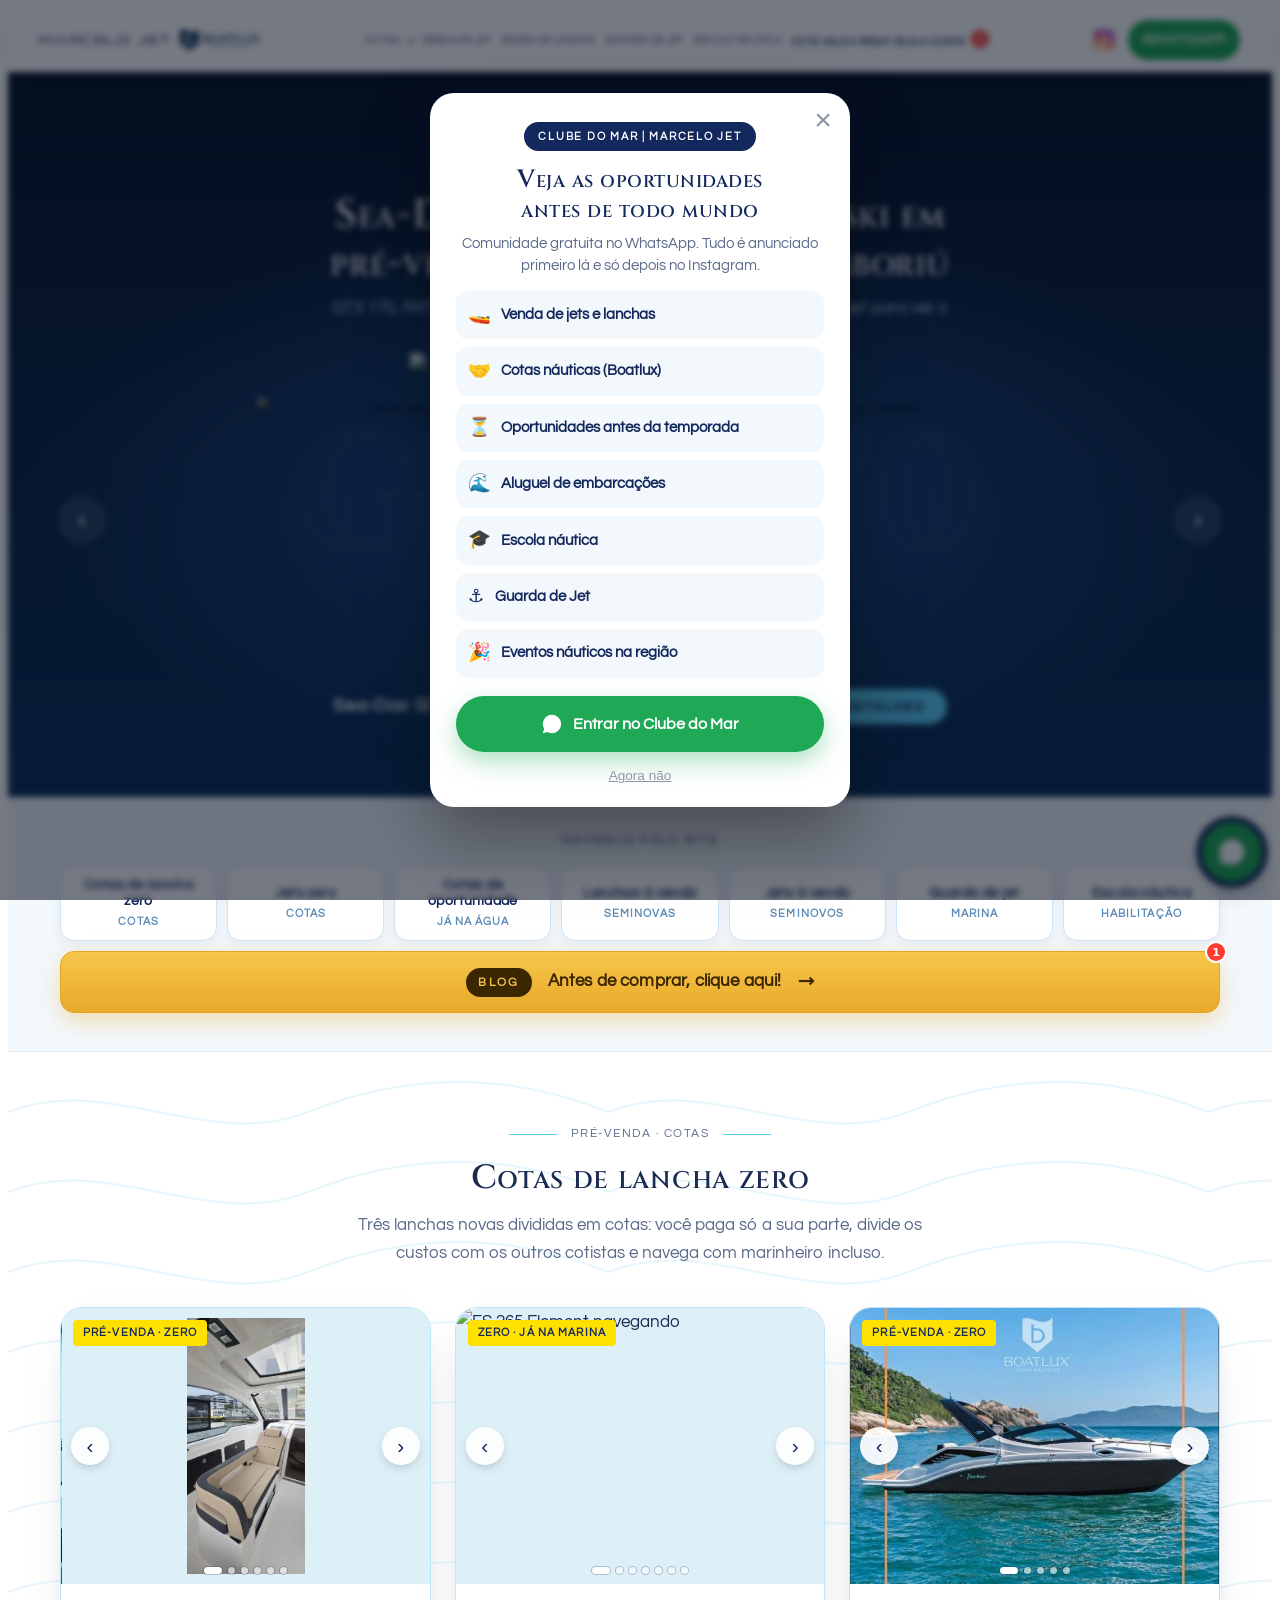
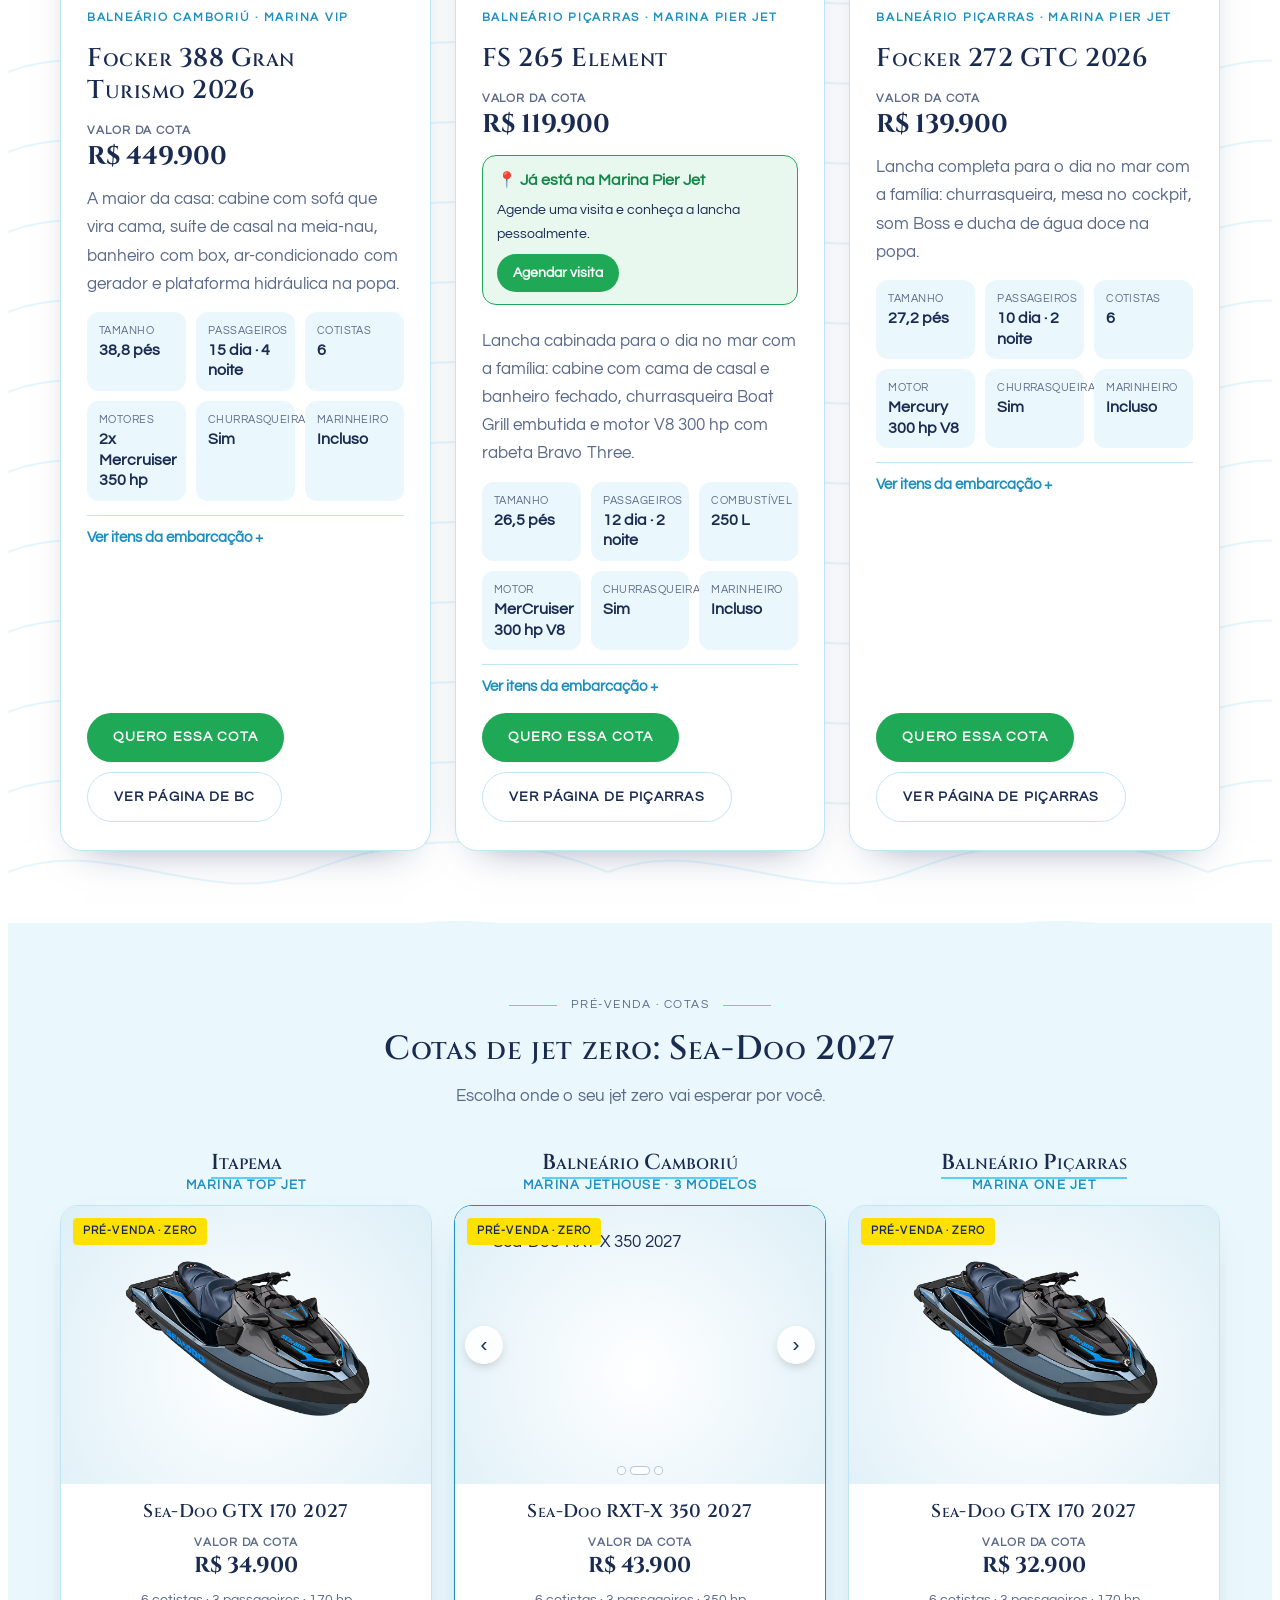
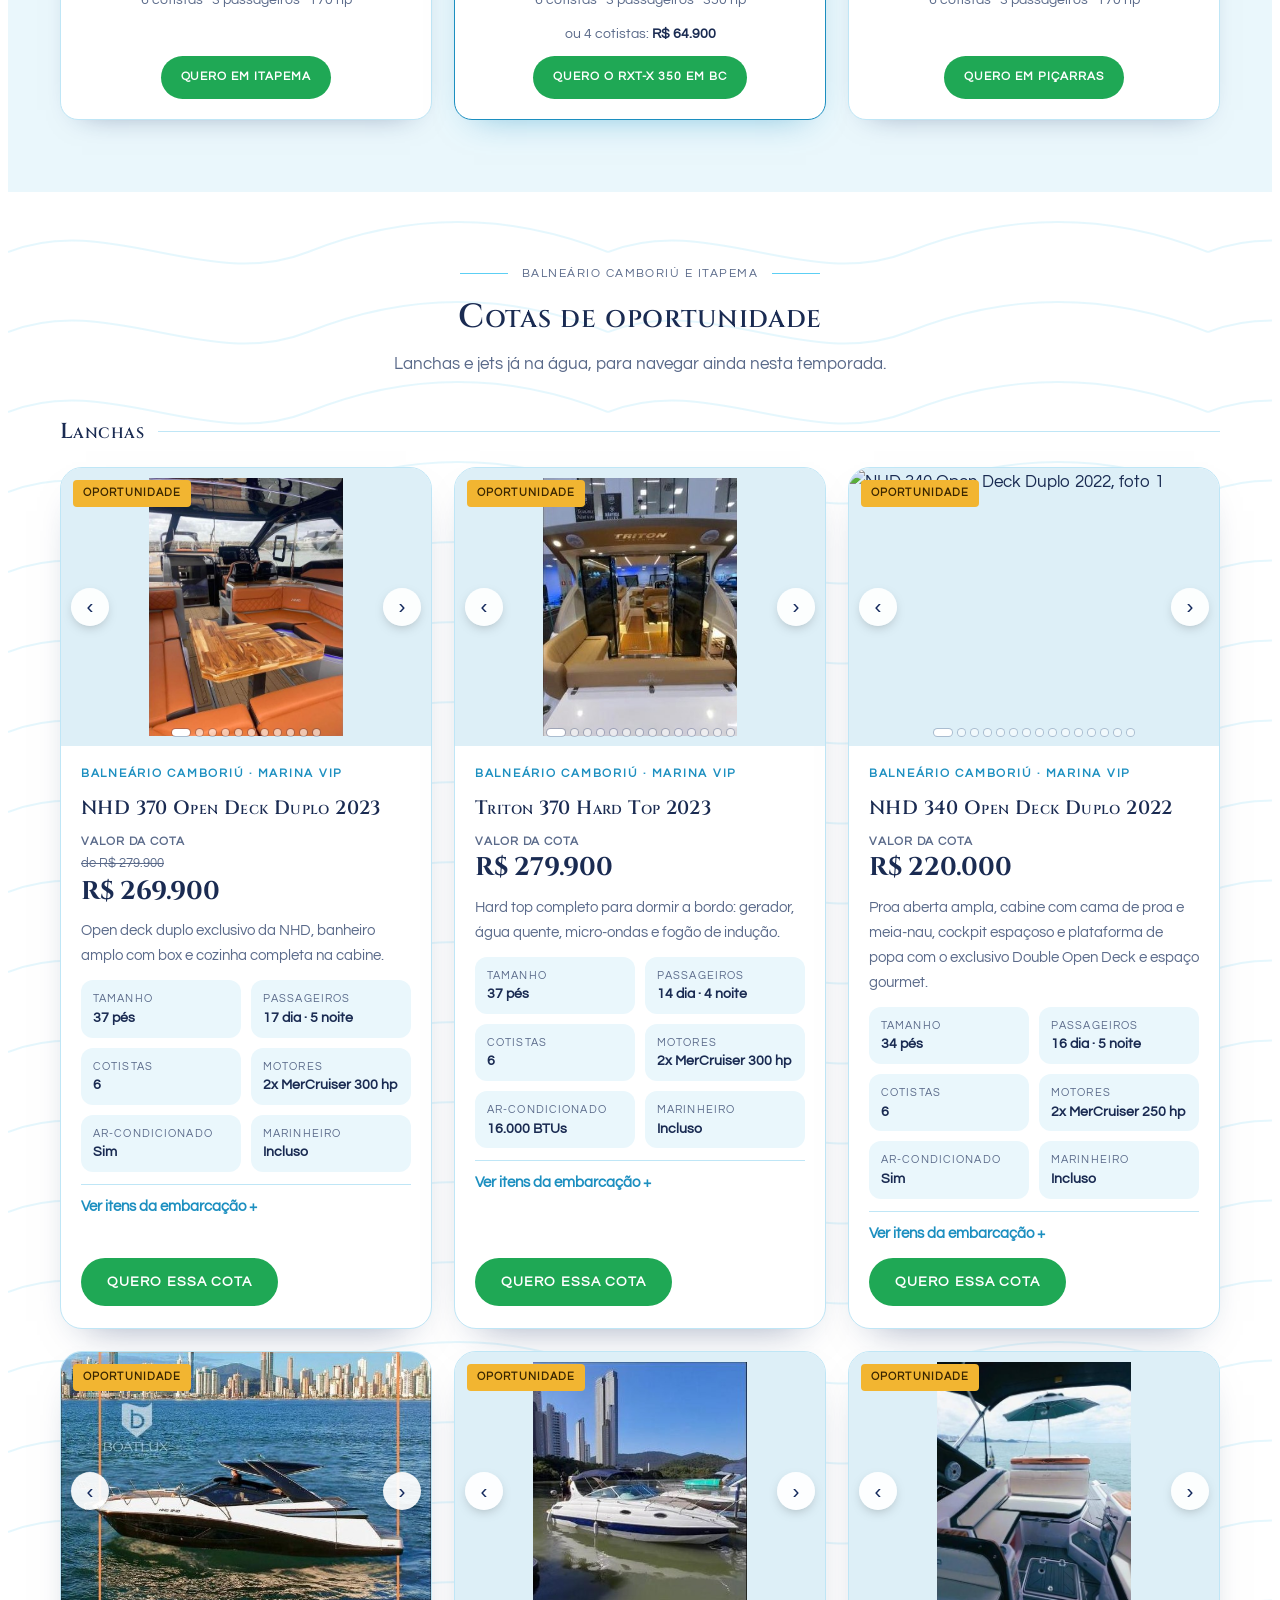
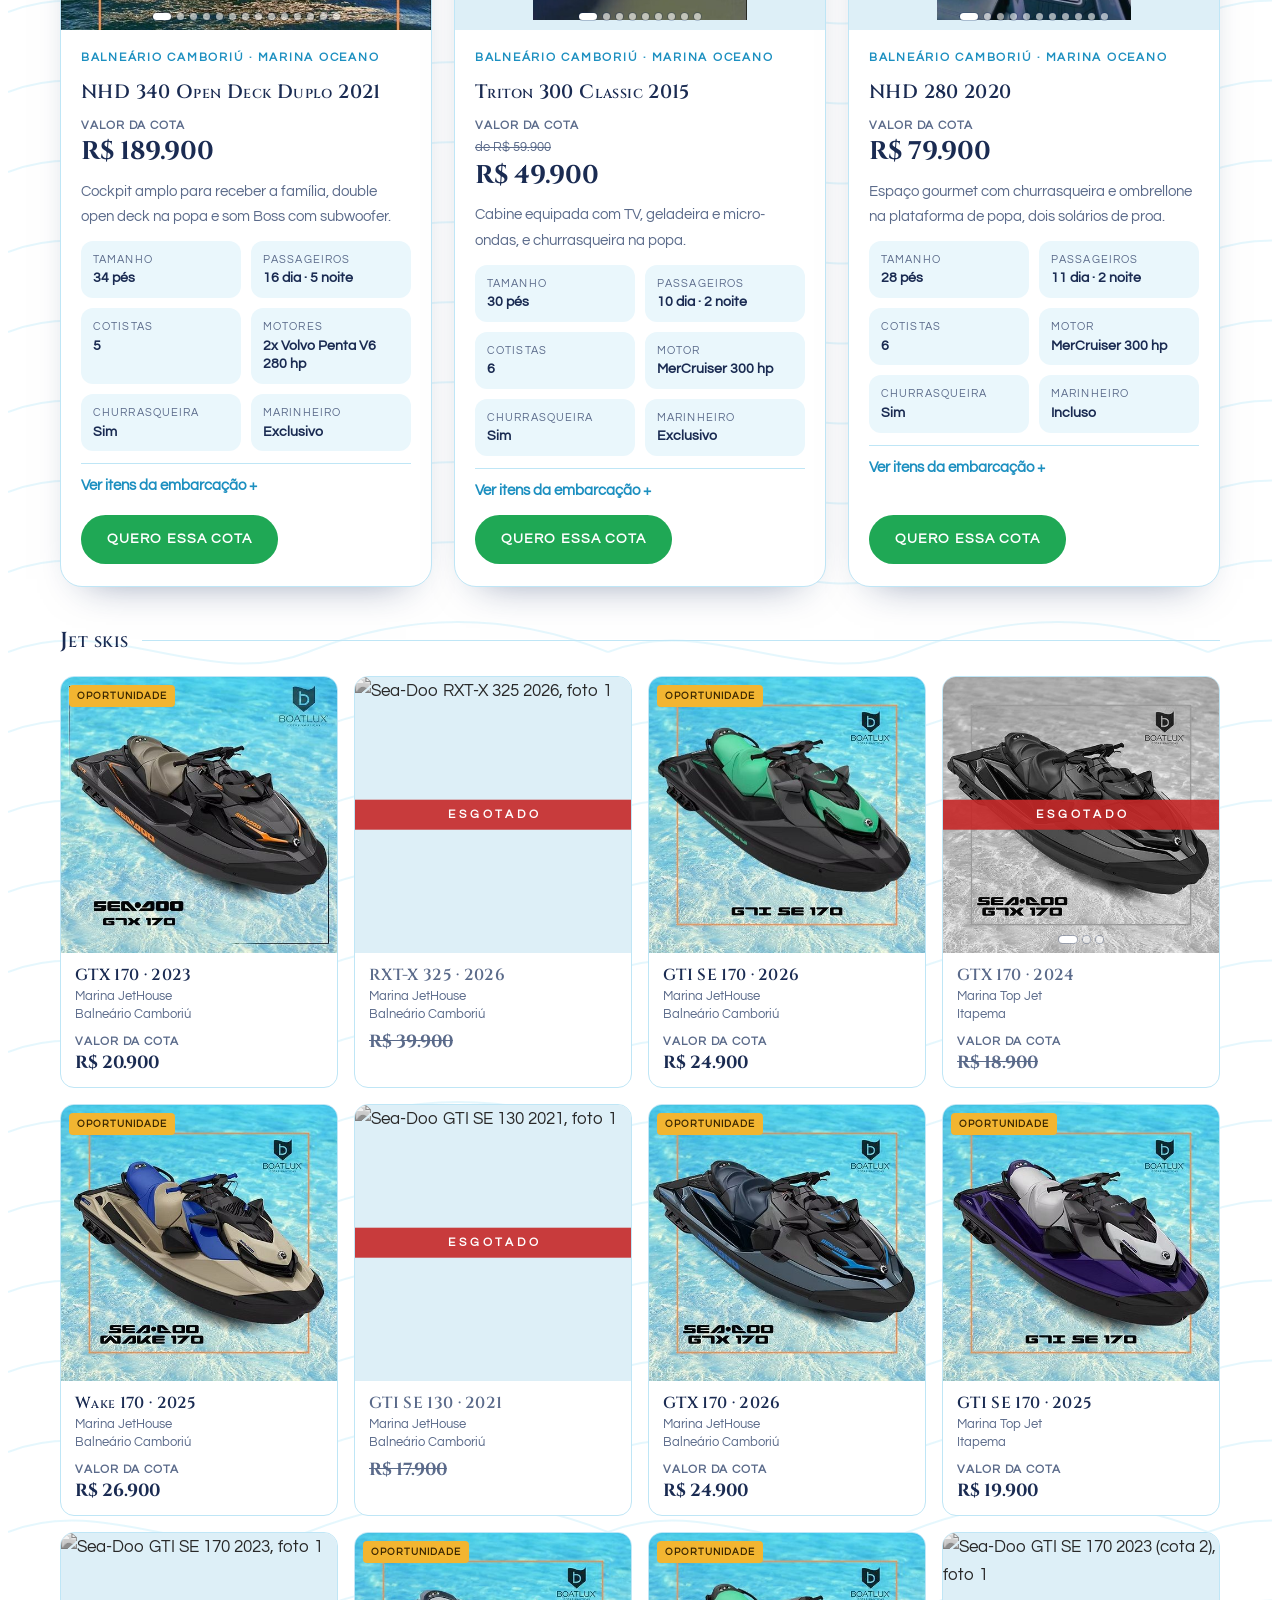
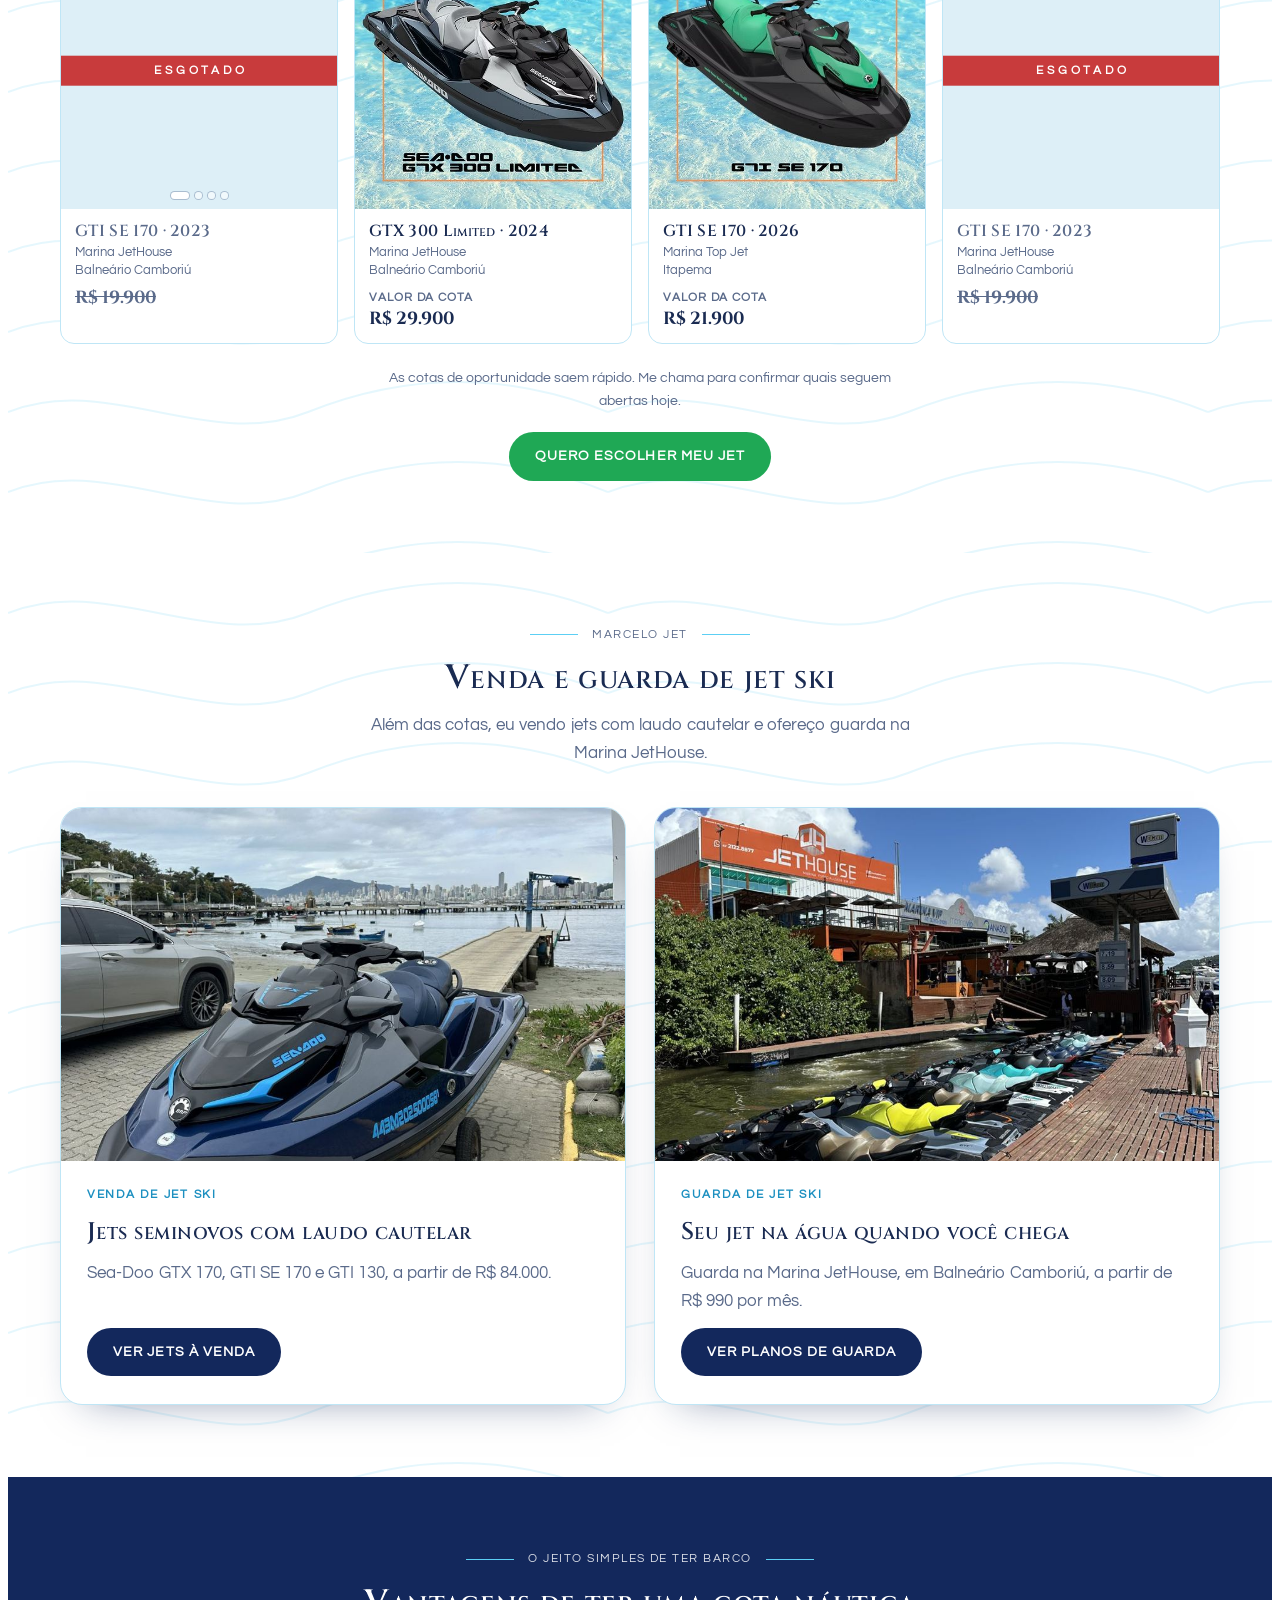
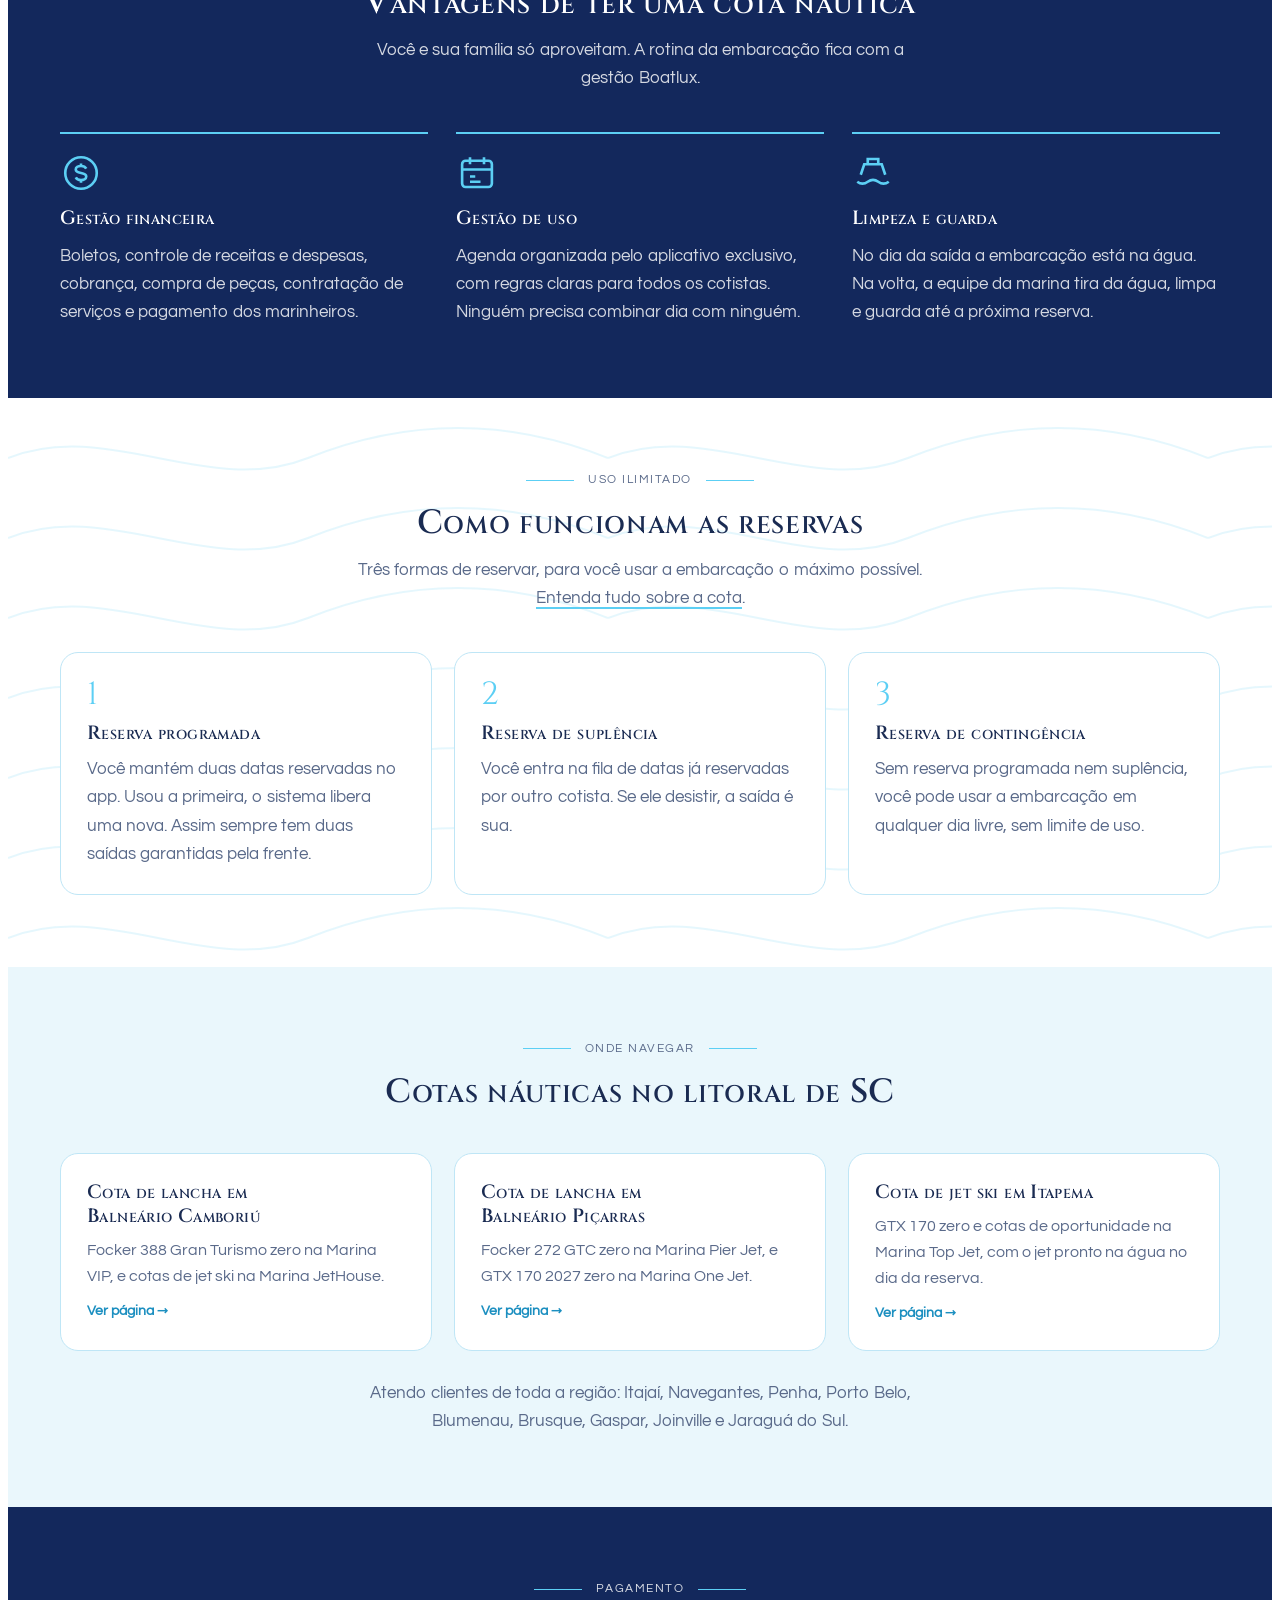
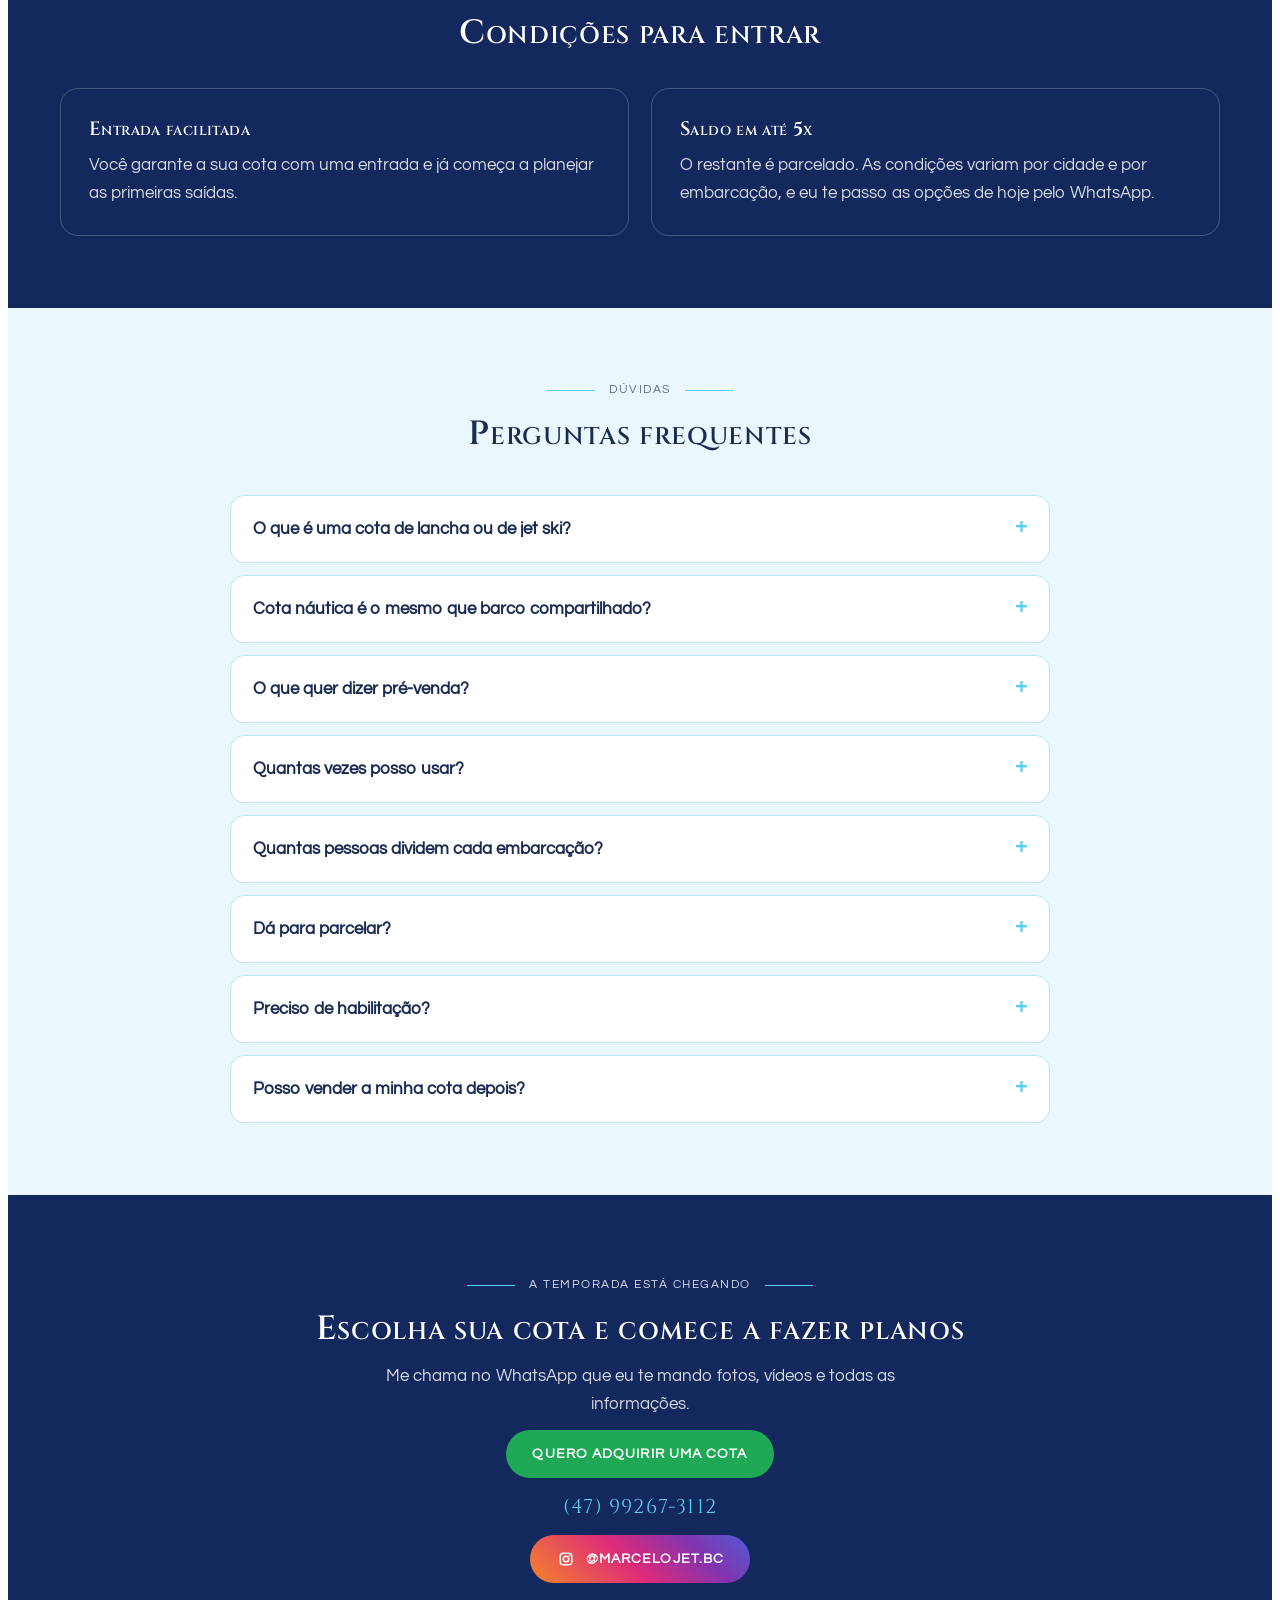
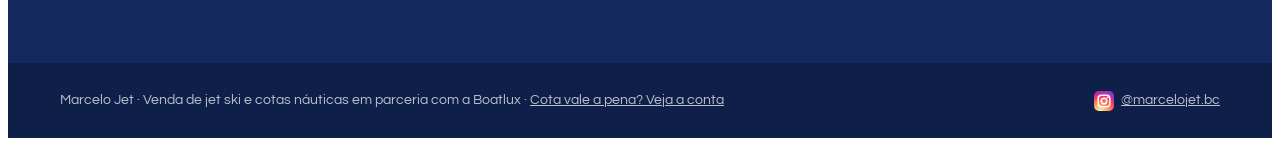
==== index.html @ 2c996348 "Escola náutica: foto nova da JetHouse com os jets Co-Authored-By: Claude Opus 5.5 <noreply@anthropic" ====
<!doctype html>
<html lang="pt-BR">
<head>
<meta charset="utf-8">
<meta name="viewport" content="width=device-width, initial-scale=1, viewport-fit=cover">
<meta name="robots" content="index, follow">
<title>Cota de lancha e jet ski em SC | Marcelo Jet + Boatlux</title>
<link rel="canonical" href="https://marcelojet.com.br/">
<meta property="og:type" content="website">
<meta property="og:locale" content="pt_BR">
<meta property="og:title" content="Cota de lancha e jet ski em SC | Marcelo Jet + Boatlux">
<meta property="og:description" content="Cota de lancha e cota de jet ski zero em Santa Catarina: Focker 388, Focker 272 GTC e FS 265 Element, Sea-Doo GTX 170 zero em Balneário Camboriú, Itapema e Balneário Piçarras. Parceria Marcelo Jet + Boatlux.">
<meta property="og:url" content="https://marcelojet.com.br/">
<meta property="og:image" content="https://marcelojet.com.br/img/focker-388-1.jpg">

<meta name="description" content="Cota de lancha e cota de jet ski zero em Santa Catarina: Focker 388, Focker 272 GTC e FS 265 Element, Sea-Doo GTX 170 zero em Balneário Camboriú, Itapema e Balneário Piçarras. Parceria Marcelo Jet + Boatlux.">
<link rel="preconnect" href="https://fonts.googleapis.com">
<link rel="preconnect" href="https://fonts.gstatic.com" crossorigin>
<link rel="stylesheet" href="https://fonts.googleapis.com/css2?family=Cinzel:wght@500;600;700&family=Montserrat:ital,wght@0,500;0,700;0,800;1,800&family=Questrial&display=swap">
<link rel="stylesheet" href="css/site.css?v=03887008">
<!-- Meta Pixel -->
<script>
!function(f,b,e,v,n,t,s){if(f.fbq)return;n=f.fbq=function(){n.callMethod?
n.callMethod.apply(n,arguments):n.queue.push(arguments)};if(!f._fbq)f._fbq=n;
n.push=n;n.loaded=!0;n.version='2.0';n.queue=[];t=b.createElement(e);t.async=!0;
t.src=v;s=b.getElementsByTagName(e)[0];s.parentNode.insertBefore(t,s)}(window,
document,'script','https://connect.facebook.net/en_US/fbevents.js');
fbq('init','2626502271122110');
fbq('track','PageView');
</script>
<noscript><img height="1" width="1" style="display:none" alt="" src="https://www.facebook.com/tr?id=2626502271122110&ev=PageView&noscript=1"></noscript>
<!-- Fim Meta Pixel -->
<!-- Google Analytics -->
<script async src="https://www.googletagmanager.com/gtag/js?id=G-20BYLPZGGH"></script>
<script>window.dataLayer=window.dataLayer||[];function gtag(){dataLayer.push(arguments)}gtag('js',new Date());gtag('config','G-20BYLPZGGH');gtag('config','AW-18568251454');
document.addEventListener('click',function(e){var a=e.target.closest&&e.target.closest('a');if(!a)return;var h=a.getAttribute('href')||'';
if(h.indexOf('wa.me')>-1){var c=a.closest('article'),t=c&&c.querySelector('h3');gtag('event','conversion',{send_to:'AW-18568251454/K5N5CMKY-7UdEL6QhJZF'});gtag('event','clique_whatsapp',{item:(t?t.textContent:a.textContent).trim().slice(0,90),pagina:location.pathname})}
else if(h.indexOf('instagram.com')>-1){gtag('event','clique_instagram',{pagina:location.pathname})}},true);</script>
<!-- Microsoft Clarity -->
<script>(function(c,l,a,r,i,t,y){c[a]=c[a]||function(){(c[a].q=c[a].q||[]).push(arguments)};t=l.createElement(r);t.async=1;t.src="https://www.clarity.ms/tag/"+i;y=l.getElementsByTagName(r)[0];y.parentNode.insertBefore(t,y);})(window,document,"clarity","script","zbn6weu3ky");</script>
</head>
<body>
<header class="topo faixa">
  <div class="miolo">
    <a class="marcas" href="#inicio" aria-label="Marcelo Jet e Boatlux, página inicial">
      <img class="mj" src="img/logo-marcelojet.png" width="760" height="49" alt="Marcelo Jet">
      <span class="x" aria-hidden="true"></span>
      <img class="bl" src="img/logo-boatlux.png" width="560" height="141" alt="Boatlux Cotas Náuticas">
    </a>
    <nav class="menu" aria-label="Páginas">
      <div class="drop"><button type="button" aria-haspopup="true">Cotas</button><div class="drop-lista"><a href="balneario-camboriu.html">Balneário Camboriú</a><a href="balneario-picarras.html">Balneário Piçarras</a><a href="itapema.html">Itapema</a><a href="como-funciona.html">Como funciona a cota</a></div></div><a href="venda-de-jet-ski.html">Venda de jet</a><a href="venda-de-lancha.html">Venda de lancha</a><a href="guarda-de-jet-ski.html">Guarda de jet</a><a href="escola-nautica-balneario-camboriu.html">Escola náutica</a><a class="m-novo" href="dicas.html">Cota vale a pena? Veja a conta<span class="badge-n">1</span></a>
    </nav>
    <div class="topo-acoes"><a class="ig-topo" href="https://www.instagram.com/marcelojet.bc/" target="_blank" rel="noopener" aria-label="Instagram @marcelojet.bc"><svg class="ig-ico" viewBox="0 0 24 24" aria-hidden="true"><defs><radialGradient id="igg" cx="30%" cy="107%" r="150%"><stop offset="0" stop-color="#FDF497"/><stop offset=".05" stop-color="#FDF497"/><stop offset=".45" stop-color="#FD5949"/><stop offset=".6" stop-color="#D6249F"/><stop offset=".9" stop-color="#285AEB"/></radialGradient></defs><rect width="24" height="24" rx="6" fill="url(#igg)"/><rect x="5" y="5" width="14" height="14" rx="4" fill="none" stroke="#fff" stroke-width="1.8"/><circle cx="12" cy="12" r="3.3" fill="none" stroke="#fff" stroke-width="1.8"/><circle cx="16.3" cy="7.7" r="1.1" fill="#fff"/></svg><span>@marcelojet.bc</span></a><a class="botao zap" href="https://wa.me/5547992673112?text=Oi%20Marcelo%2C%20vi%20o%20site%20e%20quero%20saber%20das%20cotas" target="_blank" rel="noopener">WhatsApp</a></div>
    <div class="menu-mob-wrap"><nav class="menu-mob" aria-label="Páginas"><a class="mob-novo" href="dicas.html">Cota vale a pena? Veja a conta<span class="badge-n">1</span></a><a href="balneario-camboriu.html">Cotas BC</a><a href="balneario-picarras.html">Cotas Piçarras</a><a href="itapema.html">Cotas Itapema</a><a href="venda-de-jet-ski.html">Venda de jet</a><a href="venda-de-lancha.html">Venda de lancha</a><a href="guarda-de-jet-ski.html">Guarda de jet</a><a href="como-funciona.html">Como funciona</a><a class="mob-escola" href="escola-nautica-balneario-camboriu.html">Escola náutica · habilitação</a></nav></div>
  </div>
</header>

<main id="inicio">
  <section class="lanc faixa" id="lancamento">
    <div class="miolo">
      <span class="lanc-selo">Lançamento · pré-venda</span>
      <h1>Sea-Doo 2027: cotas de jet ski em pré-venda em Balneário Camboriú</h1>
      <p class="lanc-sub">GTX 170, RXT-X 350 e Wake 170 zero na Marina JetHouse. Toque no jet para ver o valor.</p>
      <div class="lanc-palco" data-inicial="1">
        <span class="lanc-fundo" aria-hidden="true">GTX 170</span>
        <div class="lanc-pista"><button class="lanc-jet" type="button" data-i="0" aria-label="Ver detalhes do Sea-Doo Wake 170 2027">
          <img src="https://sea-doo.brp.com/adobe/dynamicmedia/deliver/dm-aid--853177bf-bb9e-4f70-80c4-d0797edcd96f/sea-my27-pwc-wake-base-integrated-2x50w-m-170-teal-metallic-manta-green-00035vh00-studio-661x480-shadow-34f-na.png" alt="Sea-Doo Wake 170 2027" width="661" height="480" loading="lazy">
        </button><button class="lanc-jet" type="button" data-i="1" aria-label="Ver detalhes do Sea-Doo GTX 170 2027">
          <img src="https://sea-doo.brp.com/adobe/dynamicmedia/deliver/dm-aid--56c1d454-c3f2-401a-8cec-871d98fc410e/sea-my27-pwc-gtx-standard-integrated-2x50w-m-230-blue-abyss-gulfstream-blue-00012vb00-studio-661x480-shadow-34f-na.png" alt="Sea-Doo GTX 170 2027" width="661" height="480" fetchpriority="high">
        </button><button class="lanc-jet" type="button" data-i="2" aria-label="Ver detalhes do Sea-Doo RXT-X 350 2027">
          <img src="https://sea-doo.brp.com/adobe/dynamicmedia/deliver/dm-aid--ce86b458-c555-43b1-aead-009c868e2357/sea-my27-pwc-rxt-x-integrated-2x50w-m-350-solar-orange-metallic-00022ve00-studio-661x480-shadow-34f-na.png" alt="Sea-Doo RXT-X 350 2027" width="661" height="480" loading="lazy">
        </button></div>
        <button class="lanc-seta ant" type="button" aria-label="Jet anterior">‹</button>
        <button class="lanc-seta prox" type="button" aria-label="Próximo jet">›</button>
      </div>
      <div class="lanc-info" aria-live="polite">
        <b class="lanc-nome">Sea-Doo GTX 170 · 2027</b>
        <span class="lanc-preco">Cota a partir de <strong>R$ 34.900</strong></span>
        <button class="botao ciano lanc-abrir" type="button">Ver detalhes</button>
      </div>
      <div class="lanc-pontos" role="tablist"><button type="button" data-i="0" aria-label="Wake 170"></button><button type="button" data-i="1" aria-label="GTX 170"></button><button type="button" data-i="2" aria-label="RXT-X 350"></button></div>
    </div>
    <div class="lanc-modal" hidden>
      <div class="lanc-caixa" role="dialog" aria-modal="true" aria-label="Detalhes do jet">
        <button class="lanc-fechar" type="button" aria-label="Fechar">×</button>
        <div class="lanc-ficha" data-i="0" hidden>
          <span class="lanc-tag">Pré-venda · 2027</span>
          <h3>Sea-Doo Wake 170</h3>
          <p class="lanc-ch">Feito para esportes de reboque: wake, esqui e boia com a família.</p>
          <dl class="lanc-dados"><div><dt>Modelo</dt><dd>Wake 170</dd></div><div><dt>Ano</dt><dd>2027 · zero</dd></div><div><dt>Motor</dt><dd>170 hp</dd></div><div><dt>Local</dt><dd>Marina JetHouse · BC</dd></div></dl>
          <ul class="lanc-precos"><li><span>6 cotistas</span><b>R$ 29.900</b></li></ul>
          <a class="botao zap" href="https://wa.me/5547992673112?text=Oi%20Marcelo%2C%20quero%20a%20cota%20do%20Sea-Doo%20Wake%20170%202027%20na%20pr%C3%A9-venda" target="_blank" rel="noopener">Quero o Wake 170</a>
        </div><div class="lanc-ficha" data-i="1" hidden>
          <span class="lanc-tag">Pré-venda · 2027</span>
          <h3>Sea-Doo GTX 170</h3>
          <p class="lanc-ch">Conforto e estabilidade para passear com quem você gosta.</p>
          <dl class="lanc-dados"><div><dt>Modelo</dt><dd>GTX 170</dd></div><div><dt>Ano</dt><dd>2027 · zero</dd></div><div><dt>Motor</dt><dd>170 hp</dd></div><div><dt>Local</dt><dd>Marina JetHouse · BC</dd></div></dl>
          <ul class="lanc-precos"><li><span>6 cotistas</span><b>R$ 34.900</b></li></ul>
          <a class="botao zap" href="https://wa.me/5547992673112?text=Oi%20Marcelo%2C%20quero%20a%20cota%20do%20Sea-Doo%20GTX%20170%202027%20na%20pr%C3%A9-venda" target="_blank" rel="noopener">Quero o GTX 170</a>
        </div><div class="lanc-ficha" data-i="2" hidden>
          <span class="lanc-tag">Pré-venda · 2027</span>
          <h3>Sea-Doo RXT-X 350</h3>
          <p class="lanc-ch">350 hp: o mais potente da Sea-Doo, feito para o mar aberto.</p>
          <dl class="lanc-dados"><div><dt>Modelo</dt><dd>RXT-X 350</dd></div><div><dt>Ano</dt><dd>2027 · zero</dd></div><div><dt>Motor</dt><dd>350 hp</dd></div><div><dt>Local</dt><dd>Marina JetHouse · BC</dd></div></dl>
          <ul class="lanc-precos"><li><span>6 cotistas</span><b>R$ 43.900</b></li><li><span>4 cotistas</span><b>R$ 64.900</b></li></ul>
          <a class="botao zap" href="https://wa.me/5547992673112?text=Oi%20Marcelo%2C%20quero%20a%20cota%20do%20Sea-Doo%20RXT-X%20350%202027%20na%20pr%C3%A9-venda" target="_blank" rel="noopener">Quero o RXT-X 350</a>
        </div>
      </div>
    </div>
    <script type="application/json" id="lanc-dados">[{"nome": "Wake 170", "ano": "2027", "preco": "R$ 29.900"}, {"nome": "GTX 170", "ano": "2027", "preco": "R$ 34.900"}, {"nome": "RXT-X 350", "ano": "2027", "preco": "R$ 43.900"}]</script>
  </section>
  <nav class="atalhos faixa" aria-label="Navegue pelo site"><div class="miolo"><span class="atalhos-tit">Navegue pelo site</span><div class="atalhos-grade"><a href="#lanchas"><b>Cotas de lancha zero</b><small>cotas</small></a><a href="#jets-zero"><b>Jets zero</b><small>cotas</small></a><a href="#oportunidades"><b>Cotas de oportunidade</b><small>já na água</small></a><a href="venda-de-lancha.html"><b>Lanchas à venda</b><small>seminovas</small></a><a href="venda-de-jet-ski.html"><b>Jets à venda</b><small>seminovos</small></a><a href="guarda-de-jet-ski.html"><b>Guarda de jet</b><small>marina</small></a><a href="escola-nautica-balneario-camboriu.html"><b>Escola náutica</b><small>habilitação</small></a><a class="at-blog" href="dicas.html"><span class="at-tag">Blog</span><span class="at-txt">Antes de comprar, clique aqui!</span><span class="at-seta" aria-hidden="true">→</span><span class="badge-n at-badge">1</span></a></div></div></nav>

  <!-- Nível 1: lanchas zero -->
  <section class="bloco lanchas ondas faixa" id="lanchas">
    <div class="miolo">
      <div class="centro">
        <span class="rotulo">Pré-venda · cotas</span>
        <h2>Cotas de lancha zero</h2>
        <p>Três lanchas novas divididas em cotas: você paga só a sua parte, divide os custos com os outros cotistas e navega com marinheiro incluso.</p>
      </div>
      <div class="grade">
        <article class="lancha">
          <div class="galeria">
            <span class="selo zero">Pré-venda · Zero</span>
            <div class="trilho" tabindex="0" aria-label="Fotos da Focker 388 Gran Turismo">
              <img src="img/focker-388-1.jpg" alt="Focker 388 Gran Turismo navegando">
              <img src="img/focker-388-2.jpg" alt="Cockpit da Focker 388 com mesa em teca" loading="lazy">
              <img src="img/focker-388-3.jpg" alt="Posto de comando da Focker 388 com joystick" loading="lazy">
              <img class="inteira" src="img/focker-388-4.jpg" alt="Sala interna da Focker 388" loading="lazy">
              <img class="inteira" src="img/focker-388-5.jpg" alt="Popa e área gourmet da Focker 388" loading="lazy">
              <img class="inteira" src="img/focker-388-6.jpg" alt="Banheiro com box da Focker 388" loading="lazy">
            </div>
          </div>
          <div class="corpo">
            <span class="cidade-tag">Balneário Camboriú · Marina VIP</span>
            <h3>Focker 388 Gran Turismo 2026</h3><div class="preco"><span class="cota-rot">Valor da cota</span><strong>R$ 449.900</strong></div>
            <p class="resumo">A maior da casa: cabine com sofá que vira cama, suíte de casal na meia-nau, banheiro com box, ar-condicionado com gerador e plataforma hidráulica na popa.</p>
            <dl class="dados">
              <div><dt>Tamanho</dt><dd>38,8 pés</dd></div>
              <div><dt>Passageiros</dt><dd>15 dia · 4 noite</dd></div>
              <div><dt>Cotistas</dt><dd>6</dd></div>
              <div><dt>Motores</dt><dd>2x Mercruiser 350 hp</dd></div>
              <div><dt>Churrasqueira</dt><dd>Sim</dd></div>
              <div><dt>Marinheiro</dt><dd>Incluso</dd></div>
            </dl>
            <details class="ficha">
              <summary>Ver itens da embarcação</summary>
              <ul class="itens">
                <li>Gerador 5 kVA e ar-condicionado 12.000 BTUs</li><li>Plataforma hidráulica</li><li>Teto panorâmico com acionamento elétrico</li><li>Som com 12 alto-falantes e Bluetooth</li><li>GPS Simrad Cruise 9"</li><li>Espaço gourmet com pia e churrasqueira</li><li>Geladeira no cockpit</li><li>Banheiro com box e vaso elétrico</li><li>Cama de casal na meia-nau</li><li>Sistema de água quente</li><li>Guincho elétrico e âncora 10 kg</li><li>Luz subaquática</li><li>Rádio VHF</li><li>Toldo de popa e stobag</li>
              </ul>
            </details>
            <div class="acoes-card"><a class="botao" href="https://wa.me/5547992673112?text=Oi%20Marcelo%2C%20quero%20saber%20da%20cota%20da%20Focker%20388%20em%20BC" target="_blank" rel="noopener">Quero essa cota</a><a class="botao contorno" href="balneario-camboriu.html">Ver página de BC</a></div>
          </div>
        </article>

        <article class="lancha">
          <div class="galeria">
            <span class="selo zero">Zero · Já na marina</span>
            <div class="trilho" tabindex="0" aria-label="Fotos da FS 265 Element">
              <img src="https://celmarpremium.com.br/wp-content/uploads/2024/11/GALERIA-FS-265-ELEMENT-10.jpg" alt="FS 265 Element navegando">
              <img src="https://celmarpremium.com.br/wp-content/uploads/2024/11/GALERIA-FS-265-ELEMENT-7.jpg" alt="Vista aérea da proa e do solário da FS 265 Element" loading="lazy">
              <img src="https://celmarpremium.com.br/wp-content/uploads/2024/11/GALERIA-FS-265-ELEMENT-3.jpg" alt="Cockpit e espaço gourmet da FS 265 Element" loading="lazy">
              <img src="https://celmarpremium.com.br/wp-content/uploads/2024/11/GALERIA-FS-265-ELEMENT-5.jpg" alt="Posto de comando da FS 265 Element" loading="lazy">
              <img src="https://celmarpremium.com.br/wp-content/uploads/2024/11/GALERIA-FS-265-ELEMENT-9.jpg" alt="Cabine com cama de casal da FS 265 Element" loading="lazy">
              <img src="https://celmarpremium.com.br/wp-content/uploads/2024/11/GALERIA-FS-265-ELEMENT-4.jpg" alt="Plataforma de popa com deck EVA da FS 265 Element" loading="lazy">
              <img src="https://celmarpremium.com.br/wp-content/uploads/2024/11/GALERIA-FS-265-ELEMENT-8.jpg" alt="FS 265 Element vista de cima" loading="lazy">
            </div>
          </div>
          <div class="corpo">
            <span class="cidade-tag">Balneário Piçarras · Marina Pier Jet</span>
            <h3>FS 265 Element</h3><div class="preco"><span class="cota-rot">Valor da cota</span><strong>R$ 119.900</strong></div>
            <div class="na-marina"><b>📍 Já está na Marina Pier Jet</b><span>Agende uma visita e conheça a lancha pessoalmente.</span><a href="https://wa.me/5547992673112?text=Oi%20Marcelo%2C%20quero%20agendar%20uma%20visita%20para%20ver%20a%20FS%20265%20Element%20na%20Marina%20Pier%20Jet" target="_blank" rel="noopener">Agendar visita</a></div>
            <p class="resumo">Lancha cabinada para o dia no mar com a família: cabine com cama de casal e banheiro fechado, churrasqueira Boat Grill embutida e motor V8 300 hp com rabeta Bravo Three.</p>
            <dl class="dados">
              <div><dt>Tamanho</dt><dd>26,5 pés</dd></div>
              <div><dt>Passageiros</dt><dd>12 dia · 2 noite</dd></div>
              <div><dt>Combustível</dt><dd>250 L</dd></div>
              <div><dt>Motor</dt><dd>MerCruiser 300 hp V8</dd></div>
              <div><dt>Churrasqueira</dt><dd>Sim</dd></div>
              <div><dt>Marinheiro</dt><dd>Incluso</dd></div>
            </dl>
            <details class="ficha">
              <summary>Ver itens da embarcação</summary>
              <ul class="itens">
                <li>MerCruiser 300 hp V8 6.2L com injeção MPI</li><li>Rabeta Bravo Three (duas hélices contrarrotativas)</li><li>Manete eletrônico DTS</li><li>Cabine com cama de casal e banheiro fechado</li><li>Churrasqueira Boat Grill embutida</li><li>Deck EVA ocre e toldo preto</li><li>Som Bluetooth com 4 alto-falantes marinizados</li><li>GPS Garmin 4" com sonda</li><li>Guincho elétrico com 50 m de corrente e âncora Bruce inox 7,5 kg</li><li>Bateria adicional 100 Ah com divisor de cargas</li><li>Tanque de água doce de 100 L</li><li>Bomba de porão e bomba de água doce</li>
              </ul>
            </details>
            <div class="acoes-card"><a class="botao" href="https://wa.me/5547992673112?text=Oi%20Marcelo%2C%20quero%20saber%20da%20cota%20da%20FS%20265%20Element%20em%20Pi%C3%A7arras" target="_blank" rel="noopener">Quero essa cota</a><a class="botao contorno" href="balneario-picarras.html">Ver página de Piçarras</a></div>
          </div>
        </article>

        <article class="lancha">
          <div class="galeria">
            <span class="selo zero">Pré-venda · Zero</span>
            <div class="trilho" tabindex="0" aria-label="Fotos da Focker 272 GTC">
              <img src="img/focker-272-1.jpg" alt="Focker 272 GTC na água">
              <img src="img/focker-272-2.jpg" alt="Casal na popa da Focker 272 GTC" loading="lazy">
              <img src="img/focker-272-3.jpg" alt="Cockpit e posto de comando da Focker 272 GTC" loading="lazy">
              <img src="img/focker-272-4.jpg" alt="Focker 272 GTC navegando" loading="lazy">
              <img src="img/focker-272-5.jpg" alt="Família no solário de proa da Focker 272 GTC" loading="lazy">
            </div>
          </div>
          <div class="corpo">
            <span class="cidade-tag">Balneário Piçarras · Marina Pier Jet</span>
            <h3>Focker 272 GTC 2026</h3><div class="preco"><span class="cota-rot">Valor da cota</span><strong>R$ 139.900</strong></div>
            <p class="resumo">Lancha completa para o dia no mar com a família: churrasqueira, mesa no cockpit, som Boss e ducha de água doce na popa.</p>
            <dl class="dados">
              <div><dt>Tamanho</dt><dd>27,2 pés</dd></div>
              <div><dt>Passageiros</dt><dd>10 dia · 2 noite</dd></div>
              <div><dt>Cotistas</dt><dd>6</dd></div>
              <div><dt>Motor</dt><dd>Mercury 300 hp V8</dd></div>
              <div><dt>Churrasqueira</dt><dd>Sim</dd></div>
              <div><dt>Marinheiro</dt><dd>Incluso</dd></div>
            </dl>
            <details class="ficha">
              <summary>Ver itens da embarcação</summary>
              <ul class="itens">
                <li>Rabeta Bravo Three</li><li>Churrasqueira e mesa no cockpit</li><li>Som com 6 alto-falantes Boss</li><li>GPS Simrad Cruise 7"</li><li>Luz subaquática</li><li>Guincho elétrico e âncora inox</li><li>Rádio VHF</li><li>Piso EVA</li><li>Ducha de água doce na popa</li><li>Vaso sanitário elétrico</li><li>Iluminação em LED</li>
              </ul>
            </details>
            <div class="acoes-card"><a class="botao" href="https://wa.me/5547992673112?text=Oi%20Marcelo%2C%20quero%20saber%20da%20cota%20da%20Focker%20272%20em%20Pi%C3%A7arras" target="_blank" rel="noopener">Quero essa cota</a><a class="botao contorno" href="balneario-picarras.html">Ver página de Piçarras</a></div>
          </div>
        </article>
      </div>
    </div>
  </section>

  <!-- Nível 2: jets zero -->
  <section class="bloco jets-zero gelo faixa" id="jets-zero">
    <div class="miolo">
      <div class="centro">
        <span class="rotulo">Pré-venda · cotas</span>
        <h2>Cotas de jet zero: Sea-Doo 2027</h2>
        <p>Escolha onde o seu jet zero vai esperar por você.</p>
      </div>
      <div class="grade">
        <article class="jet">
          <div class="cidade"><a class="link-cidade" href="itapema.html">Itapema</a><small>Marina Top Jet</small></div>
          <div class="cartao">
            <div class="galeria">
              <span class="selo zero">Pré-venda · Zero</span>
              <div class="trilho" tabindex="0" aria-label="Fotos do GTX 170 2027 em Itapema">
                <img class="studio" src="img/gtx170-2026.png" alt="Sea-Doo GTX 170 2027">
              </div>
            </div>
            <div class="corpo">
              <h3>Sea-Doo GTX 170 2027</h3><div class="preco"><span class="cota-rot">Valor da cota</span><strong>R$ 34.900</strong></div>
              <span class="meta">6 cotistas · 3 passageiros · 170 hp</span>
              <a class="botao" href="https://wa.me/5547992673112?text=Oi%20Marcelo%2C%20quero%20o%20GTX%20170%20zero%20em%20Itapema" target="_blank" rel="noopener">Quero em Itapema</a>
            </div>
          </div>
        </article>
        <article class="jet">
          <div class="cidade"><a class="link-cidade" href="balneario-camboriu.html">Balneário Camboriú</a><small>Marina JetHouse · 3 modelos</small></div>
          <div class="cartao jz-bc">
            <div class="jz-fotos">
              <span class="selo zero">Pré-venda · Zero</span>
                <img class="studio jz-f" src="https://sea-doo.brp.com/adobe/dynamicmedia/deliver/dm-aid--853177bf-bb9e-4f70-80c4-d0797edcd96f/sea-my27-pwc-wake-base-integrated-2x50w-m-170-teal-metallic-manta-green-00035vh00-studio-661x480-shadow-34f-na.png" alt="Sea-Doo Wake 170 2027" data-i="0">
                <img class="studio jz-f on" src="https://sea-doo.brp.com/adobe/dynamicmedia/deliver/dm-aid--ce86b458-c555-43b1-aead-009c868e2357/sea-my27-pwc-rxt-x-integrated-2x50w-m-350-solar-orange-metallic-00022ve00-studio-661x480-shadow-34f-na.png" alt="Sea-Doo RXT-X 350 2027" data-i="1">
                <img class="studio jz-f" src="img/gtx170-2026.png" alt="Sea-Doo GTX 170 2027" data-i="2">
              <button class="seta ant" type="button" aria-label="Jet anterior">‹</button>
              <button class="seta prox" type="button" aria-label="Próximo jet">›</button>
              <div class="pontos"><i></i><i class="on"></i><i></i></div>
            </div>
            <div class="corpo jz-p" data-i="0" hidden>
              <h3>Sea-Doo Wake 170 2027</h3><div class="preco"><span class="cota-rot">Valor da cota</span><strong>R$ 29.900</strong></div>
              <span class="meta">6 cotistas · 3 passageiros · 170 hp</span>
              <a class="botao" href="https://wa.me/5547992673112?text=Oi%20Marcelo%2C%20quero%20a%20cota%20do%20Sea-Doo%20Wake%20170%202027%20em%20Balne%C3%A1rio%20Cambori%C3%BA" target="_blank" rel="noopener">Quero o Wake 170 em BC</a>
            </div>
            <div class="corpo jz-p" data-i="1">
              <h3>Sea-Doo RXT-X 350 2027</h3><div class="preco"><span class="cota-rot">Valor da cota</span><strong>R$ 43.900</strong></div>
              <span class="meta">6 cotistas · 3 passageiros · 350 hp</span>
              <span class="meta jz-op">ou 4 cotistas: <b>R$ 64.900</b></span>
              <a class="botao" href="https://wa.me/5547992673112?text=Oi%20Marcelo%2C%20quero%20a%20cota%20do%20Sea-Doo%20RXT-X%20350%202027%20em%20Balne%C3%A1rio%20Cambori%C3%BA" target="_blank" rel="noopener">Quero o RXT-X 350 em BC</a>
            </div>
            <div class="corpo jz-p" data-i="2" hidden>
              <h3>Sea-Doo GTX 170 2027</h3><div class="preco"><span class="cota-rot">Valor da cota</span><strong>R$ 34.900</strong></div>
              <span class="meta">6 cotistas · 3 passageiros · 170 hp</span>
              <a class="botao" href="https://wa.me/5547992673112?text=Oi%20Marcelo%2C%20quero%20a%20cota%20do%20Sea-Doo%20GTX%20170%202027%20em%20Balne%C3%A1rio%20Cambori%C3%BA" target="_blank" rel="noopener">Quero o GTX 170 em BC</a>
            </div>
          </div>
        </article>
        <article class="jet">
          <div class="cidade"><a class="link-cidade" href="balneario-picarras.html">Balneário Piçarras</a><small>Marina One Jet</small></div>
          <div class="cartao">
            <div class="galeria">
              <span class="selo zero">Pré-venda · Zero</span>
              <div class="trilho" tabindex="0" aria-label="Fotos do GTX 170 2027 em Balneário Piçarras">
                <img class="studio" src="img/gtx170-2026.png" alt="Sea-Doo GTX 170 2027">
              </div>
            </div>
            <div class="corpo">
              <h3 class="jz-pic">Sea-Doo GTX 170 2027</h3><div class="preco"><span class="cota-rot">Valor da cota</span><strong>R$ 32.900</strong></div>
              <span class="meta">6 cotistas · 3 passageiros · 170 hp</span>
              <a class="botao" href="https://wa.me/5547992673112?text=Oi%20Marcelo%2C%20quero%20o%20GTX%20170%20zero%20em%20Pi%C3%A7arras" target="_blank" rel="noopener">Quero em Piçarras</a>
            </div>
          </div>
        </article>
      </div>
    </div>
  </section>

  <!-- Nível 3: oportunidades -->
  <section class="bloco oportunidades ondas faixa" id="oportunidades">
    <div class="miolo">
      <div class="centro">
        <span class="rotulo">Balneário Camboriú e Itapema</span>
        <h2>Cotas de oportunidade</h2>
        <p>Lanchas e jets já na água, para navegar ainda nesta temporada.</p>
      </div>
      <h3 class="sub-op" id="lanchas-oportunidade">Lanchas</h3>
      <div class="grade-lanchas-op"><article class="lancha lancha-op">
          <div class="galeria">
            <span class="selo">Oportunidade</span>
            <div class="trilho" tabindex="0" aria-label="Fotos da NHD 370 Open Deck Duplo"><img src="img/nhd-370-1.jpg" alt="NHD 370 Open Deck Duplo 2023, foto 1"><img class="inteira" src="img/nhd-370-2.jpg" alt="NHD 370 Open Deck Duplo 2023, foto 2" loading="lazy"><img class="inteira" src="img/nhd-370-3.jpg" alt="NHD 370 Open Deck Duplo 2023, foto 3" loading="lazy"><img class="inteira" src="img/nhd-370-4.jpg" alt="NHD 370 Open Deck Duplo 2023, foto 4" loading="lazy"><img class="inteira" src="img/nhd-370-5.jpg" alt="NHD 370 Open Deck Duplo 2023, foto 5" loading="lazy"><img class="inteira" src="img/nhd-370-6.jpg" alt="NHD 370 Open Deck Duplo 2023, foto 6" loading="lazy"><img class="inteira" src="img/nhd-370-7.jpg" alt="NHD 370 Open Deck Duplo 2023, foto 7" loading="lazy"><img class="inteira" src="img/nhd-370-8.jpg" alt="NHD 370 Open Deck Duplo 2023, foto 8" loading="lazy"><img src="img/nhd-370-9.jpg" alt="NHD 370 Open Deck Duplo 2023, foto 9" loading="lazy"><img class="inteira" src="img/nhd-370-10.jpg" alt="NHD 370 Open Deck Duplo 2023, foto 10" loading="lazy"><img class="inteira" src="img/nhd-370-11.jpg" alt="NHD 370 Open Deck Duplo 2023, foto 11" loading="lazy"></div>
          </div>
          <div class="corpo">
            <span class="cidade-tag">Balneário Camboriú · Marina VIP</span>
            <h3>NHD 370 Open Deck Duplo 2023</h3>
            <div class="preco"><span class="cota-rot">Valor da cota</span><span class="de">de R$ 279.900</span><strong>R$ 269.900</strong></div>
            <p class="resumo">Open deck duplo exclusivo da NHD, banheiro amplo com box e cozinha completa na cabine.</p>
            <dl class="dados"><div><dt>Tamanho</dt><dd>37 pés</dd></div><div><dt>Passageiros</dt><dd>17 dia · 5 noite</dd></div><div><dt>Cotistas</dt><dd>6</dd></div><div><dt>Motores</dt><dd>2x MerCruiser 300 hp</dd></div><div><dt>Ar-condicionado</dt><dd>Sim</dd></div><div><dt>Marinheiro</dt><dd>Incluso</dd></div></dl>
            <details class="ficha"><summary>Ver itens da embarcação</summary><ul class="itens"><li>Plataforma de popa Double Open Deck</li><li>Solário triplo na proa</li><li>Cozinha com pia e espaço para geladeira e micro-ondas</li><li>Banheiro com chuveiro e box</li><li>Churrasqueira</li><li>Som</li><li>Cabine para 5 pernoitarem</li><li>Tanque de combustível de 400 L</li></ul></details>
            <a class="botao" href="https://wa.me/5547992673112?text=Oi%20Marcelo%2C%20quero%20saber%20da%20cota%20da%20NHD%20370%20Open%20Deck%20Duplo%20na%20Marina%20VIP" target="_blank" rel="noopener">Quero essa cota</a>
          </div>
        </article><article class="lancha lancha-op">
          <div class="galeria">
            <span class="selo">Oportunidade</span>
            <div class="trilho" tabindex="0" aria-label="Fotos da Triton 370 Hard Top"><button type="button" class="video-slide" data-video="video/triton-370.mp4" aria-label="Ver o vídeo da Triton 370 Hard Top"><img class="vs-bg" src="img/triton-370-video.jpg" alt="" aria-hidden="true"><img class="vs-fg" src="img/triton-370-video.jpg" alt="Vídeo da Triton 370 Hard Top narrado pelo Marcelo"><span class="vs-play"><span class="vs-ico" aria-hidden="true"></span>Ver o vídeo</span></button><img src="img/triton-370-1.jpg" alt="Triton 370 Hard Top 2023, foto 1"><img class="inteira" src="img/triton-370-2.jpg" alt="Triton 370 Hard Top 2023, foto 2" loading="lazy"><img class="inteira" src="img/triton-370-3.jpg" alt="Triton 370 Hard Top 2023, foto 3" loading="lazy"><img class="inteira" src="img/triton-370-4.jpg" alt="Triton 370 Hard Top 2023, foto 4" loading="lazy"><img class="inteira" src="img/triton-370-5.jpg" alt="Triton 370 Hard Top 2023, foto 5" loading="lazy"><img class="inteira" src="img/triton-370-6.jpg" alt="Triton 370 Hard Top 2023, foto 6" loading="lazy"><img class="inteira" src="img/triton-370-7.jpg" alt="Triton 370 Hard Top 2023, foto 7" loading="lazy"><img class="inteira" src="img/triton-370-8.jpg" alt="Triton 370 Hard Top 2023, foto 8" loading="lazy"><img class="inteira" src="img/triton-370-9.jpg" alt="Triton 370 Hard Top 2023, foto 9" loading="lazy"><img class="inteira" src="img/triton-370-10.jpg" alt="Triton 370 Hard Top 2023, foto 10" loading="lazy"><img class="inteira" src="img/triton-370-11.jpg" alt="Triton 370 Hard Top 2023, foto 11" loading="lazy"><img class="inteira" src="img/triton-370-12.jpg" alt="Triton 370 Hard Top 2023, foto 12" loading="lazy"></div>
          </div>
          <div class="corpo">
            <span class="cidade-tag">Balneário Camboriú · Marina VIP</span>
            <h3>Triton 370 Hard Top 2023</h3>
            <div class="preco"><span class="cota-rot">Valor da cota</span><strong>R$ 279.900</strong></div>
            <p class="resumo">Hard top completo para dormir a bordo: gerador, água quente, micro-ondas e fogão de indução.</p>
            <dl class="dados"><div><dt>Tamanho</dt><dd>37 pés</dd></div><div><dt>Passageiros</dt><dd>14 dia · 4 noite</dd></div><div><dt>Cotistas</dt><dd>6</dd></div><div><dt>Motores</dt><dd>2x MerCruiser 300 hp</dd></div><div><dt>Ar-condicionado</dt><dd>16.000 BTUs</dd></div><div><dt>Marinheiro</dt><dd>Incluso</dd></div></dl>
            <details class="ficha"><summary>Ver itens da embarcação</summary><ul class="itens"><li>Gerador Netuno 6,1 kVA</li><li>Ar-condicionado 16.000 BTUs com 2 saídas</li><li>Churrasqueira inox a carvão no espaço gourmet</li><li>Micro-ondas e fogão de indução</li><li>Boiler de água quente no banheiro</li><li>Toalete elétrico</li><li>GPS Raymarine Element</li><li>Guincho elétrico e âncora inox</li><li>Rádio VHF</li><li>Flaps com painel digital</li></ul></details>
            <a class="botao" href="https://wa.me/5547992673112?text=Oi%20Marcelo%2C%20quero%20saber%20da%20cota%20da%20Triton%20370%20Hard%20Top%20na%20Marina%20VIP" target="_blank" rel="noopener">Quero essa cota</a>
          </div>
        </article><article class="lancha lancha-op">
          <div class="galeria">
            <span class="selo">Oportunidade</span>
            <div class="trilho" tabindex="0" aria-label="Fotos da NHD 340 Open Deck Duplo"><img src="https://static.wixstatic.com/media/f138e1_fe112ab63fb4475aaf6d164991e182ea~mv2.png/v1/fit/w_1400,h_1400,q_85,enc_auto/f138e1_fe112ab63fb4475aaf6d164991e182ea~mv2.png" alt="NHD 340 Open Deck Duplo 2022, foto 1"><img src="https://static.wixstatic.com/media/f138e1_d708451796f84ba3ac32d8366643751c~mv2.jpeg/v1/fit/w_1400,h_1400,q_85,enc_auto/f138e1_d708451796f84ba3ac32d8366643751c~mv2.jpeg" alt="NHD 340 Open Deck Duplo 2022, foto 2" loading="lazy"><img src="https://static.wixstatic.com/media/f138e1_12882618320b4371a247c280c0b17891~mv2.jpeg/v1/fit/w_1400,h_1400,q_85,enc_auto/f138e1_12882618320b4371a247c280c0b17891~mv2.jpeg" alt="NHD 340 Open Deck Duplo 2022, foto 3" loading="lazy"><img src="https://static.wixstatic.com/media/f138e1_d71ed69820db4a7b950f505bb6e93023~mv2.jpeg/v1/fit/w_1400,h_1400,q_85,enc_auto/f138e1_d71ed69820db4a7b950f505bb6e93023~mv2.jpeg" alt="NHD 340 Open Deck Duplo 2022, foto 4" loading="lazy"><img src="https://static.wixstatic.com/media/f138e1_1206e81f283b44678f870ed61ca91a63~mv2.jpeg/v1/fit/w_1400,h_1400,q_85,enc_auto/f138e1_1206e81f283b44678f870ed61ca91a63~mv2.jpeg" alt="NHD 340 Open Deck Duplo 2022, foto 5" loading="lazy"><img src="https://static.wixstatic.com/media/f138e1_e1a82976768949cda655d70878c2d4b1~mv2.jpeg/v1/fit/w_1400,h_1400,q_85,enc_auto/f138e1_e1a82976768949cda655d70878c2d4b1~mv2.jpeg" alt="NHD 340 Open Deck Duplo 2022, foto 6" loading="lazy"><img src="https://static.wixstatic.com/media/f138e1_84beb3e228374e7eaa701cde86e3ede4~mv2.jpeg/v1/fit/w_1400,h_1400,q_85,enc_auto/f138e1_84beb3e228374e7eaa701cde86e3ede4~mv2.jpeg" alt="NHD 340 Open Deck Duplo 2022, foto 7" loading="lazy"><img src="https://static.wixstatic.com/media/f138e1_66c511bcf7ee439b8e6a1110ad669954~mv2.jpeg/v1/fit/w_1400,h_1400,q_85,enc_auto/f138e1_66c511bcf7ee439b8e6a1110ad669954~mv2.jpeg" alt="NHD 340 Open Deck Duplo 2022, foto 8" loading="lazy"><img src="https://static.wixstatic.com/media/f138e1_6a92fce6a1c046ca99e05439640821df~mv2.jpeg/v1/fit/w_1400,h_1400,q_85,enc_auto/f138e1_6a92fce6a1c046ca99e05439640821df~mv2.jpeg" alt="NHD 340 Open Deck Duplo 2022, foto 9" loading="lazy"><img src="https://static.wixstatic.com/media/f138e1_e51dbd4b46204090ab867e32943d2da1~mv2.jpeg/v1/fit/w_1400,h_1400,q_85,enc_auto/f138e1_e51dbd4b46204090ab867e32943d2da1~mv2.jpeg" alt="NHD 340 Open Deck Duplo 2022, foto 10" loading="lazy"><img src="https://static.wixstatic.com/media/f138e1_e9a062e7b78b4a0ea260188d6d78c04b~mv2.jpeg/v1/fit/w_1400,h_1400,q_85,enc_auto/f138e1_e9a062e7b78b4a0ea260188d6d78c04b~mv2.jpeg" alt="NHD 340 Open Deck Duplo 2022, foto 11" loading="lazy"><img src="https://static.wixstatic.com/media/f138e1_901cc06eb4484a9f8394dbe13810a827~mv2.jpeg/v1/fit/w_1400,h_1400,q_85,enc_auto/f138e1_901cc06eb4484a9f8394dbe13810a827~mv2.jpeg" alt="NHD 340 Open Deck Duplo 2022, foto 12" loading="lazy"><img src="https://static.wixstatic.com/media/f138e1_05822ed3b2714242a1c8a8d4c1a47e51~mv2.jpeg/v1/fit/w_1400,h_1400,q_85,enc_auto/f138e1_05822ed3b2714242a1c8a8d4c1a47e51~mv2.jpeg" alt="NHD 340 Open Deck Duplo 2022, foto 13" loading="lazy"><img src="https://static.wixstatic.com/media/f138e1_bfdd395115484505987145048da0562c~mv2.jpeg/v1/fit/w_1400,h_1400,q_85,enc_auto/f138e1_bfdd395115484505987145048da0562c~mv2.jpeg" alt="NHD 340 Open Deck Duplo 2022, foto 14" loading="lazy"><img src="https://static.wixstatic.com/media/f138e1_3b1a46b406d64a90aebc3c00cfdea70f~mv2.jpeg/v1/fit/w_1400,h_1400,q_85,enc_auto/f138e1_3b1a46b406d64a90aebc3c00cfdea70f~mv2.jpeg" alt="NHD 340 Open Deck Duplo 2022, foto 15" loading="lazy"></div>
          </div>
          <div class="corpo">
            <span class="cidade-tag">Balneário Camboriú · Marina VIP</span>
            <h3>NHD 340 Open Deck Duplo 2022</h3>
            <div class="preco"><span class="cota-rot">Valor da cota</span><strong>R$ 220.000</strong></div>
            <p class="resumo">Proa aberta ampla, cabine com cama de proa e meia-nau, cockpit espaçoso e plataforma de popa com o exclusivo Double Open Deck e espaço gourmet.</p>
            <dl class="dados"><div><dt>Tamanho</dt><dd>34 pés</dd></div><div><dt>Passageiros</dt><dd>16 dia · 5 noite</dd></div><div><dt>Cotistas</dt><dd>6</dd></div><div><dt>Motores</dt><dd>2x MerCruiser 250 hp</dd></div><div><dt>Ar-condicionado</dt><dd>Sim</dd></div><div><dt>Marinheiro</dt><dd>Incluso</dd></div></dl>
            <details class="ficha"><summary>Ver itens da embarcação</summary><ul class="itens"><li>Ar-condicionado</li><li>Gerador</li><li>Som premium com subwoofer</li><li>Churrasqueira</li><li>Luz subaquática</li><li>Bateria auxiliar de serviço</li><li>Guincho elétrico e âncora inox</li><li>Rádio VHF</li><li>Iluminação em LED</li><li>Piso em teca sintética</li><li>Kit de salvatagem completo</li></ul></details>
            <a class="botao" href="https://wa.me/5547992673112?text=Oi%20Marcelo%2C%20quero%20saber%20da%20cota%20da%20NHD%20340%20Open%20Deck%20Duplo%20na%20Marina%20VIP" target="_blank" rel="noopener">Quero essa cota</a>
          </div>
        </article><article class="lancha lancha-op">
          <div class="galeria">
            <span class="selo">Oportunidade</span>
            <div class="trilho" tabindex="0" aria-label="Fotos da NHD 340 Open Deck Duplo"><img src="img/nhd-340-1.jpg" alt="NHD 340 Open Deck Duplo 2021, foto 1"><img src="img/nhd-340-2.jpg" alt="NHD 340 Open Deck Duplo 2021, foto 2" loading="lazy"><img src="img/nhd-340-3.jpg" alt="NHD 340 Open Deck Duplo 2021, foto 3" loading="lazy"><img src="img/nhd-340-4.jpg" alt="NHD 340 Open Deck Duplo 2021, foto 4" loading="lazy"><img src="img/nhd-340-5.jpg" alt="NHD 340 Open Deck Duplo 2021, foto 5" loading="lazy"><img src="img/nhd-340-6.jpg" alt="NHD 340 Open Deck Duplo 2021, foto 6" loading="lazy"><img src="img/nhd-340-7.jpg" alt="NHD 340 Open Deck Duplo 2021, foto 7" loading="lazy"><img src="img/nhd-340-8.jpg" alt="NHD 340 Open Deck Duplo 2021, foto 8" loading="lazy"><img src="img/nhd-340-9.jpg" alt="NHD 340 Open Deck Duplo 2021, foto 9" loading="lazy"><img src="img/nhd-340-10.jpg" alt="NHD 340 Open Deck Duplo 2021, foto 10" loading="lazy"><img src="img/nhd-340-11.jpg" alt="NHD 340 Open Deck Duplo 2021, foto 11" loading="lazy"><img src="img/nhd-340-12.jpg" alt="NHD 340 Open Deck Duplo 2021, foto 12" loading="lazy"><img src="img/nhd-340-13.jpg" alt="NHD 340 Open Deck Duplo 2021, foto 13" loading="lazy"><img src="img/nhd-340-14.jpg" alt="NHD 340 Open Deck Duplo 2021, foto 14" loading="lazy"></div>
          </div>
          <div class="corpo">
            <span class="cidade-tag">Balneário Camboriú · Marina Oceano</span>
            <h3>NHD 340 Open Deck Duplo 2021</h3>
            <div class="preco"><span class="cota-rot">Valor da cota</span><strong>R$ 189.900</strong></div>
            <p class="resumo">Cockpit amplo para receber a família, double open deck na popa e som Boss com subwoofer.</p>
            <dl class="dados"><div><dt>Tamanho</dt><dd>34 pés</dd></div><div><dt>Passageiros</dt><dd>16 dia · 5 noite</dd></div><div><dt>Cotistas</dt><dd>5</dd></div><div><dt>Motores</dt><dd>2x Volvo Penta V6 280 hp</dd></div><div><dt>Churrasqueira</dt><dd>Sim</dd></div><div><dt>Marinheiro</dt><dd>Exclusivo</dd></div></dl>
            <details class="ficha"><summary>Ver itens da embarcação</summary><ul class="itens"><li>Plataforma de popa Double Open Deck</li><li>Espaço gourmet com churrasqueira a carvão</li><li>Som Boss Premium com subwoofer JBL</li><li>Cabine com cama de proa e meia-nau</li><li>Luz subaquática</li><li>Guincho elétrico e âncora inox</li><li>Rádio VHF</li><li>Mesa em teca no cockpit</li><li>Piso em teca sintética</li></ul></details>
            <a class="botao" href="https://wa.me/5547992673112?text=Oi%20Marcelo%2C%20quero%20saber%20da%20cota%20da%20NHD%20340%20Open%20Deck%20Duplo%20na%20Marina%20Oceano" target="_blank" rel="noopener">Quero essa cota</a>
          </div>
        </article><article class="lancha lancha-op">
          <div class="galeria">
            <span class="selo">Oportunidade</span>
            <div class="trilho" tabindex="0" aria-label="Fotos da Triton 300 Classic"><img src="img/triton-300-1.jpg" alt="Triton 300 Classic 2015, foto 1"><img class="inteira" src="img/triton-300-2.jpg" alt="Triton 300 Classic 2015, foto 2" loading="lazy"><img class="inteira" src="img/triton-300-3.jpg" alt="Triton 300 Classic 2015, foto 3" loading="lazy"><img class="inteira" src="img/triton-300-4.jpg" alt="Triton 300 Classic 2015, foto 4" loading="lazy"><img class="inteira" src="img/triton-300-5.jpg" alt="Triton 300 Classic 2015, foto 5" loading="lazy"><img class="inteira" src="img/triton-300-6.jpg" alt="Triton 300 Classic 2015, foto 6" loading="lazy"><img class="inteira" src="img/triton-300-7.jpg" alt="Triton 300 Classic 2015, foto 7" loading="lazy"><img class="inteira" src="img/triton-300-8.jpg" alt="Triton 300 Classic 2015, foto 8" loading="lazy"><img class="inteira" src="img/triton-300-9.jpg" alt="Triton 300 Classic 2015, foto 9" loading="lazy"></div>
          </div>
          <div class="corpo">
            <span class="cidade-tag">Balneário Camboriú · Marina Oceano</span>
            <h3>Triton 300 Classic 2015</h3>
            <div class="preco"><span class="cota-rot">Valor da cota</span><span class="de">de R$ 59.900</span><strong>R$ 49.900</strong></div>
            <p class="resumo">Cabine equipada com TV, geladeira e micro-ondas, e churrasqueira na popa.</p>
            <dl class="dados"><div><dt>Tamanho</dt><dd>30 pés</dd></div><div><dt>Passageiros</dt><dd>10 dia · 2 noite</dd></div><div><dt>Cotistas</dt><dd>6</dd></div><div><dt>Motor</dt><dd>MerCruiser 300 hp</dd></div><div><dt>Churrasqueira</dt><dd>Sim</dd></div><div><dt>Marinheiro</dt><dd>Exclusivo</dd></div></dl>
            <details class="ficha"><summary>Ver itens da embarcação</summary><ul class="itens"><li>Churrasqueira na popa</li><li>TV, geladeira e micro-ondas</li><li>GPS 7" com sonda e carta náutica</li><li>Ampla cabine com mesa de centro</li><li>Cama de meia-nau</li><li>Vaso elétrico e ducha no toalete</li><li>Som marinizado</li><li>Pia externa com cuba inox</li><li>Chuveiro na popa</li></ul></details>
            <a class="botao" href="https://wa.me/5547992673112?text=Oi%20Marcelo%2C%20quero%20saber%20da%20cota%20da%20Triton%20300%20Classic%20na%20Marina%20Oceano" target="_blank" rel="noopener">Quero essa cota</a>
          </div>
        </article><article class="lancha lancha-op">
          <div class="galeria">
            <span class="selo">Oportunidade</span>
            <div class="trilho" tabindex="0" aria-label="Fotos da NHD 280"><img src="img/nhd-280-1.jpg" alt="NHD 280 2020, foto 1"><img src="img/nhd-280-2.jpg" alt="NHD 280 2020, foto 2" loading="lazy"><img src="img/nhd-280-3.jpg" alt="NHD 280 2020, foto 3" loading="lazy"><img class="inteira" src="img/nhd-280-4.jpg" alt="NHD 280 2020, foto 4" loading="lazy"><img class="inteira" src="img/nhd-280-5.jpg" alt="NHD 280 2020, foto 5" loading="lazy"><img class="inteira" src="img/nhd-280-6.jpg" alt="NHD 280 2020, foto 6" loading="lazy"><img class="inteira" src="img/nhd-280-7.jpg" alt="NHD 280 2020, foto 7" loading="lazy"><img class="inteira" src="img/nhd-280-8.jpg" alt="NHD 280 2020, foto 8" loading="lazy"><img class="inteira" src="img/nhd-280-9.jpg" alt="NHD 280 2020, foto 9" loading="lazy"><img class="inteira" src="img/nhd-280-10.jpg" alt="NHD 280 2020, foto 10" loading="lazy"><img class="inteira" src="img/nhd-280-11.jpg" alt="NHD 280 2020, foto 11" loading="lazy"></div>
          </div>
          <div class="corpo">
            <span class="cidade-tag">Balneário Camboriú · Marina Oceano</span>
            <h3>NHD 280 2020</h3>
            <div class="preco"><span class="cota-rot">Valor da cota</span><strong>R$ 79.900</strong></div>
            <p class="resumo">Espaço gourmet com churrasqueira e ombrellone na plataforma de popa, dois solários de proa.</p>
            <dl class="dados"><div><dt>Tamanho</dt><dd>28 pés</dd></div><div><dt>Passageiros</dt><dd>11 dia · 2 noite</dd></div><div><dt>Cotistas</dt><dd>6</dd></div><div><dt>Motor</dt><dd>MerCruiser 300 hp</dd></div><div><dt>Churrasqueira</dt><dd>Sim</dd></div><div><dt>Marinheiro</dt><dd>Incluso</dd></div></dl>
            <details class="ficha"><summary>Ver itens da embarcação</summary><ul class="itens"><li>Churrasqueira a carvão e pia na popa</li><li>Ombrellone na plataforma de popa</li><li>GPS com fishfinder e sonar</li><li>Som Bluetooth com 4 caixas</li><li>Cama de casal de 1,95 m na cabine</li><li>Banheiro com vaso elétrico e ducha</li><li>2 solários de proa</li><li>Toldo com fechamento completo</li><li>Guincho elétrico e âncora inox</li><li>Rádio VHF</li></ul></details>
            <a class="botao" href="https://wa.me/5547992673112?text=Oi%20Marcelo%2C%20quero%20saber%20da%20cota%20da%20NHD%20280%20na%20Marina%20Oceano" target="_blank" rel="noopener">Quero essa cota</a>
          </div>
        </article></div>
      <h3 class="sub-op" id="jets-oportunidade">Jet skis</h3>
      <div class="grade">
        <article class="op"><div class="galeria"><span class="selo">Oportunidade</span><div class="trilho" aria-label="Foto do GTX 170 2023"><img src="img/op-gtx170-2023-bc.jpg" alt="Sea-Doo GTX 170 2023" loading="lazy"></div></div><div class="corpo"><h3>GTX 170 · 2023</h3><span class="meta">Marina JetHouse<br>Balneário Camboriú</span><div class="preco"><span class="cota-rot">Valor da cota</span><strong>R$ 20.900</strong></div></div></article>
        <article class="op op-vendida"><div class="galeria"><span class="faixa-vendida" aria-hidden="true">Esgotado</span><div class="trilho" aria-label="Fotos do Sea-Doo RXT-X 325 2026"><img src="https://static.wixstatic.com/media/f138e1_07fe507680f44c85a58f5a31626b5d61~mv2.png/v1/fit/w_1200,h_1200,q_85,enc_auto/f138e1_07fe507680f44c85a58f5a31626b5d61~mv2.png" alt="Sea-Doo RXT-X 325 2026, foto 1" loading="lazy"></div></div><div class="corpo"><h3>RXT-X 325 · 2026</h3><span class="meta">Marina JetHouse<br>Balneário Camboriú</span><div class="preco"><strong>R$ 39.900</strong></div></div></article>
        <article class="op"><div class="galeria"><span class="selo">Oportunidade</span><div class="trilho" aria-label="Foto do GTI SE 170 2026"><img src="img/op-gtise170-2026-bc.jpg" alt="Sea-Doo GTI SE 170 2026" loading="lazy"></div></div><div class="corpo"><h3>GTI SE 170 · 2026</h3><span class="meta">Marina JetHouse<br>Balneário Camboriú</span><div class="preco"><span class="cota-rot">Valor da cota</span><strong>R$ 24.900</strong></div></div></article>
        <article class="op op-vendida"><div class="galeria"><span class="faixa-vendida" aria-hidden="true">Esgotado</span><div class="trilho" tabindex="0" aria-label="Fotos do GTX 170 2024 em Itapema"><img src="img/op-gtx170-2024-itapema.jpg" alt="Sea-Doo GTX 170 2024" loading="lazy"><img src="img/gtx24-itapema-2.jpg" alt="GTX 170 2024 na Marina Top Jet, vista de frente" loading="lazy"><img src="img/gtx24-itapema-3.jpg" alt="GTX 170 2024 na Marina Top Jet, vista lateral" loading="lazy"></div></div><div class="corpo"><h3>GTX 170 · 2024</h3><span class="meta">Marina Top Jet<br>Itapema</span><div class="preco"><span class="cota-rot">Valor da cota</span><strong>R$ 18.900</strong></div></div></article>
        <article class="op"><div class="galeria"><span class="selo">Oportunidade</span><div class="trilho" aria-label="Foto do Wake 170 2025"><img src="img/op-wake170-2025-bc.jpg" alt="Sea-Doo Wake 170 2025" loading="lazy"></div></div><div class="corpo"><h3>Wake 170 · 2025</h3><span class="meta">Marina JetHouse<br>Balneário Camboriú</span><div class="preco"><span class="cota-rot">Valor da cota</span><strong>R$ 26.900</strong></div></div></article>
        <article class="op op-vendida"><div class="galeria"><span class="faixa-vendida" aria-hidden="true">Esgotado</span><div class="trilho" aria-label="Fotos do Sea-Doo GTI SE 130 2021"><img src="https://static.wixstatic.com/media/f138e1_110329cdf5114f02b0902434a331e71b~mv2.png/v1/fit/w_1200,h_1200,q_85,enc_auto/f138e1_110329cdf5114f02b0902434a331e71b~mv2.png" alt="Sea-Doo GTI SE 130 2021, foto 1" loading="lazy"></div></div><div class="corpo"><h3>GTI SE 130 · 2021</h3><span class="meta">Marina JetHouse<br>Balneário Camboriú</span><div class="preco"><strong>R$ 17.900</strong></div></div></article>
        <article class="op"><div class="galeria"><span class="selo">Oportunidade</span><div class="trilho" aria-label="Foto do GTX 170 2026"><img src="img/op-gtx170-2026-bc.jpg" alt="Sea-Doo GTX 170 2026" loading="lazy"></div></div><div class="corpo"><h3>GTX 170 · 2026</h3><span class="meta">Marina JetHouse<br>Balneário Camboriú</span><div class="preco"><span class="cota-rot">Valor da cota</span><strong>R$ 24.900</strong></div></div></article>
        <article class="op"><div class="galeria"><span class="selo">Oportunidade</span><div class="trilho" aria-label="Foto do GTI SE 170 2025"><img src="img/op-gtise170-2025-itapema.jpg" alt="Sea-Doo GTI SE 170 2025" loading="lazy"></div></div><div class="corpo"><h3>GTI SE 170 · 2025</h3><span class="meta">Marina Top Jet<br>Itapema</span><div class="preco"><span class="cota-rot">Valor da cota</span><strong>R$ 19.900</strong></div></div></article>
        <article class="op op-vendida"><div class="galeria"><span class="faixa-vendida" aria-hidden="true">Esgotado</span><div class="trilho" tabindex="0" aria-label="Fotos do Sea-Doo GTI SE 170 2023"><img src="https://static.wixstatic.com/media/f138e1_1f658801c1b7419180890e9cbf399cea~mv2.png/v1/fit/w_1200,h_1200,q_85,enc_auto/f138e1_1f658801c1b7419180890e9cbf399cea~mv2.png" alt="Sea-Doo GTI SE 170 2023, foto 1" loading="lazy"><img src="https://static.wixstatic.com/media/f138e1_6b69f9d69dbc4317a74cce33231624f6~mv2.jpg/v1/fit/w_1200,h_1200,q_85,enc_auto/f138e1_6b69f9d69dbc4317a74cce33231624f6~mv2.jpg" alt="Sea-Doo GTI SE 170 2023, foto 2" loading="lazy"><img src="https://static.wixstatic.com/media/f138e1_4c2bd352f25642a89287a475fd21c751~mv2.png/v1/fit/w_1200,h_1200,q_85,enc_auto/f138e1_4c2bd352f25642a89287a475fd21c751~mv2.png" alt="Sea-Doo GTI SE 170 2023, foto 3" loading="lazy"><img src="https://static.wixstatic.com/media/f138e1_7d441048a6884e3291dedc6e98e8ce1e~mv2.png/v1/fit/w_1200,h_1200,q_85,enc_auto/f138e1_7d441048a6884e3291dedc6e98e8ce1e~mv2.png" alt="Sea-Doo GTI SE 170 2023, foto 4" loading="lazy"></div></div><div class="corpo"><h3>GTI SE 170 · 2023</h3><span class="meta">Marina JetHouse<br>Balneário Camboriú</span><div class="preco"><strong>R$ 19.900</strong></div></div></article>
        <article class="op"><div class="galeria"><span class="selo">Oportunidade</span><div class="trilho" aria-label="Foto do GTX 300 Limited 2024"><img src="img/op-gtx300-2024-bc.jpg" alt="Sea-Doo GTX 300 Limited 2024" loading="lazy"></div></div><div class="corpo"><h3>GTX 300 Limited · 2024</h3><span class="meta">Marina JetHouse<br>Balneário Camboriú</span><div class="preco"><span class="cota-rot">Valor da cota</span><strong>R$ 29.900</strong></div></div></article>
        <article class="op"><div class="galeria"><span class="selo">Oportunidade</span><div class="trilho" aria-label="Foto do GTI SE 170 2026 em Itapema"><img src="img/op-gtise170-2026-itapema.jpg" alt="Sea-Doo GTI SE 170 2026" loading="lazy"></div></div><div class="corpo"><h3>GTI SE 170 · 2026</h3><span class="meta">Marina Top Jet<br>Itapema</span><div class="preco"><span class="cota-rot">Valor da cota</span><strong>R$ 21.900</strong></div></div></article>
        <article class="op op-vendida"><div class="galeria"><span class="faixa-vendida" aria-hidden="true">Esgotado</span><div class="trilho" aria-label="Fotos do Sea-Doo GTI SE 170 2023 (cota 2)"><img src="https://static.wixstatic.com/media/f138e1_1f658801c1b7419180890e9cbf399cea~mv2.png/v1/fit/w_1200,h_1200,q_85,enc_auto/f138e1_1f658801c1b7419180890e9cbf399cea~mv2.png" alt="Sea-Doo GTI SE 170 2023 (cota 2), foto 1" loading="lazy"></div></div><div class="corpo"><h3>GTI SE 170 · 2023</h3><span class="meta">Marina JetHouse<br>Balneário Camboriú</span><div class="preco"><strong>R$ 19.900</strong></div></div></article>
      </div>
      <p class="nota">As cotas de oportunidade saem rápido. Me chama para confirmar quais seguem abertas hoje.</p>
      <div class="centro" style="margin-top:20px"><a class="botao" href="https://wa.me/5547992673112?text=Oi%20Marcelo%2C%20quero%20ver%20as%20cotas%20de%20oportunidade" target="_blank" rel="noopener">Quero escolher meu jet</a></div>
    </div>
  </section>

  <section class="bloco servicos ondas faixa" id="servicos">
    <div class="miolo">
      <div class="centro"><span class="rotulo">Marcelo Jet</span><h2>Venda e guarda de jet ski</h2><p>Além das cotas, eu vendo jets com laudo cautelar e ofereço guarda na Marina JetHouse.</p></div>
      <div class="dois-servicos">
        <a class="servico" href="venda-de-jet-ski.html">
          <figure><img src="img/venda-gtx170-2.jpg" alt="Sea-Doo GTX 170 2025 à venda" loading="lazy"></figure>
          <div class="corpo"><span class="cidade-tag">Venda de jet ski</span><h3>Jets seminovos com laudo cautelar</h3><p>Sea-Doo GTX 170, GTI SE 170 e GTI 130, a partir de R$ 84.000.</p><span class="botao">Ver jets à venda</span></div>
        </a>
        <a class="servico" href="guarda-de-jet-ski.html">
          <figure><img src="img/guarda-pier.jpg" alt="Jets no píer da Marina JetHouse" loading="lazy"></figure>
          <div class="corpo"><span class="cidade-tag">Guarda de jet ski</span><h3>Seu jet na água quando você chega</h3><p>Guarda na Marina JetHouse, em Balneário Camboriú, a partir de R$ 990 por mês.</p><span class="botao">Ver planos de guarda</span></div>
        </a>
      </div>
    </div>
  </section>

  <section class="bloco vantagens azul faixa">
    <div class="miolo">
      <div class="centro">
        <span class="rotulo">O jeito simples de ter barco</span>
        <h2>Vantagens de ter uma cota náutica</h2>
        <p>Você e sua família só aproveitam. A rotina da embarcação fica com a gestão Boatlux.</p>
      </div>
      <div class="grade">
        <article class="vantagem">
          <svg viewBox="0 0 24 24" fill="none" stroke="currentColor" stroke-width="1.5" aria-hidden="true"><circle cx="12" cy="12" r="9"/><path d="M15 9.5c-.5-1-1.6-1.5-3-1.5-1.7 0-3 .8-3 2s1.3 1.7 3 2 3 .8 3 2-1.3 2-3 2c-1.4 0-2.5-.5-3-1.5M12 6.5v1.5M12 16v1.5"/></svg>
          <h3>Gestão financeira</h3>
          <p>Boletos, controle de receitas e despesas, cobrança, compra de peças, contratação de serviços e pagamento dos marinheiros.</p>
        </article>
        <article class="vantagem">
          <svg viewBox="0 0 24 24" fill="none" stroke="currentColor" stroke-width="1.5" aria-hidden="true"><rect x="3.5" y="5" width="17" height="15" rx="2"/><path d="M3.5 10h17M8 3v4M16 3v4M8 14h3M8 17h6"/></svg>
          <h3>Gestão de uso</h3>
          <p>Agenda organizada pelo aplicativo exclusivo, com regras claras para todos os cotistas. Ninguém precisa combinar dia com ninguém.</p>
        </article>
        <article class="vantagem">
          <svg viewBox="0 0 24 24" fill="none" stroke="currentColor" stroke-width="1.5" aria-hidden="true"><path d="M3 17c2 1.5 4 1.5 6 0s4-1.5 6 0 4 1.5 6 0M5 13l2-6h10l2 6M9 7V4h6v3"/></svg>
          <h3>Limpeza e guarda</h3>
          <p>No dia da saída a embarcação está na água. Na volta, a equipe da marina tira da água, limpa e guarda até a próxima reserva.</p>
        </article>
      </div>
    </div>
  </section>

  <section class="bloco ondas faixa" id="reservas">
    <div class="miolo">
      <div class="centro">
        <span class="rotulo">Uso ilimitado</span>
        <h2>Como funcionam as reservas</h2>
        <p>Três formas de reservar, para você usar a embarcação o máximo possível. <a class="link-cidade" href="como-funciona.html">Entenda tudo sobre a cota</a>.</p>
      </div>
      <ol class="passos">
        <li><h3>Reserva programada</h3><p>Você mantém duas datas reservadas no app. Usou a primeira, o sistema libera uma nova. Assim sempre tem duas saídas garantidas pela frente.</p></li>
        <li><h3>Reserva de suplência</h3><p>Você entra na fila de datas já reservadas por outro cotista. Se ele desistir, a saída é sua.</p></li>
        <li><h3>Reserva de contingência</h3><p>Sem reserva programada nem suplência, você pode usar a embarcação em qualquer dia livre, sem limite de uso.</p></li>
      </ol>
    </div>
  </section>

  <section class="bloco gelo faixa" id="cidades">
    <div class="miolo">
      <div class="centro">
        <span class="rotulo">Onde navegar</span>
        <h2>Cotas náuticas no litoral de SC</h2>
      </div>
      <div class="locais">
        <a class="local" href="balneario-camboriu.html"><h3>Cota de lancha em Balneário Camboriú</h3><p>Focker 388 Gran Turismo zero na Marina VIP, e cotas de jet ski na Marina JetHouse.</p><em>Ver página →</em></a>
        <a class="local" href="balneario-picarras.html"><h3>Cota de lancha em Balneário Piçarras</h3><p>Focker 272 GTC zero na Marina Pier Jet, e GTX 170 2027 zero na Marina One Jet.</p><em>Ver página →</em></a>
        <a class="local" href="itapema.html"><h3>Cota de jet ski em Itapema</h3><p>GTX 170 zero e cotas de oportunidade na Marina Top Jet, com o jet pronto na água no dia da reserva.</p><em>Ver página →</em></a>
      </div>
      <p class="regiao">Atendo clientes de toda a região: Itajaí, Navegantes, Penha, Porto Belo, Blumenau, Brusque, Gaspar, Joinville e Jaraguá do Sul.</p>
    </div>
  </section>

  <section class="bloco condicoes azul faixa">
    <div class="miolo">
      <div class="centro">
        <span class="rotulo">Pagamento</span>
        <h2>Condições para entrar</h2>
      </div>
      <article class="bloco-c"><h3>Entrada facilitada</h3><p>Você garante a sua cota com uma entrada e já começa a planejar as primeiras saídas.</p></article>
      <article class="bloco-c"><h3>Saldo em até 5x</h3><p>O restante é parcelado. As condições variam por cidade e por embarcação, e eu te passo as opções de hoje pelo WhatsApp.</p></article>
    </div>
  </section>

  

  <section class="bloco gelo faixa" id="perguntas">
    <div class="miolo">
      <div class="centro"><span class="rotulo">Dúvidas</span><h2>Perguntas frequentes</h2></div>
      <div class="faq">
        <details><summary>O que é uma cota de lancha ou de jet ski?</summary><p>É a compra de uma parte de uma embarcação específica. Você é cotista daquela lancha ou daquele jet e usa nos dias que reservar pelo aplicativo. No dia, é só chegar na marina.</p></details>
        <details><summary>Cota náutica é o mesmo que barco compartilhado?</summary><p>Sim. Cota náutica, barco compartilhado e multipropriedade náutica são nomes para o mesmo modelo: alguns cotistas dividem uma embarcação, com gestão profissional e agenda organizada.</p></details>
        <details><summary>O que quer dizer pré-venda?</summary><p>A embarcação é zero e está com o grupo de cotistas sendo formado. Quem entra na pré-venda garante a cota antes de o grupo fechar.</p></details>
        <details><summary>Quantas vezes posso usar?</summary><p>O uso é ilimitado. Você tem sempre duas reservas programadas e ainda pode usar qualquer dia livre pela reserva de contingência.</p></details>
        <details><summary>Quantas pessoas dividem cada embarcação?</summary><p>As lanchas e os jets de cota são divididos entre 6 cotistas.</p></details>
        <details><summary>Dá para parcelar?</summary><p>Sim. Você dá uma entrada e parcela o saldo em até 5x. As condições variam por cidade, então me chama no WhatsApp que eu te passo os valores.</p></details>
        <details><summary>Preciso de habilitação?</summary><p>Nas lanchas o marinheiro está incluso. Para pilotar jet ski é preciso ter a habilitação de motonauta. Se você ainda não tem, eu te explico como tirar.</p></details>
        <details><summary>Posso vender a minha cota depois?</summary><p>Sim. Também faço a revenda de cotas de lancha e de jet ski.</p></details>
      </div>
    </div>
  </section>

  <section class="final azul faixa">
    <div class="miolo centro">
      <span class="rotulo">A temporada está chegando</span>
      <h2>Escolha sua cota e comece a fazer planos</h2>
      <p>Me chama no WhatsApp que eu te mando fotos, vídeos e todas as informações.</p>
      <a class="botao zap" href="https://wa.me/5547992673112?text=Oi%20Marcelo%2C%20vi%20o%20site%20e%20quero%20saber%20das%20cotas" target="_blank" rel="noopener">Quero adquirir uma cota</a>
      <span class="numero">(47) 99267-3112</span>
      <a class="botao ig" href="https://www.instagram.com/marcelojet.bc/" target="_blank" rel="noopener"><svg class="ig-ico" viewBox="0 0 24 24" aria-hidden="true"><defs><radialGradient id="igg" cx="30%" cy="107%" r="150%"><stop offset="0" stop-color="#FDF497"/><stop offset=".05" stop-color="#FDF497"/><stop offset=".45" stop-color="#FD5949"/><stop offset=".6" stop-color="#D6249F"/><stop offset=".9" stop-color="#285AEB"/></radialGradient></defs><rect width="24" height="24" rx="6" fill="url(#igg)"/><rect x="5" y="5" width="14" height="14" rx="4" fill="none" stroke="#fff" stroke-width="1.8"/><circle cx="12" cy="12" r="3.3" fill="none" stroke="#fff" stroke-width="1.8"/><circle cx="16.3" cy="7.7" r="1.1" fill="#fff"/></svg>@marcelojet.bc</a>
    </div>
  </section>
</main>

<footer class="faixa">
  <div class="miolo">
    <span>Marcelo Jet · Venda de jet ski e cotas náuticas em parceria com a Boatlux · <a href="dicas.html">Cota vale a pena? Veja a conta</a></span>
    <a class="ig-rodape" href="https://www.instagram.com/marcelojet.bc/" target="_blank" rel="noopener"><svg class="ig-ico" viewBox="0 0 24 24" aria-hidden="true"><defs><radialGradient id="igg" cx="30%" cy="107%" r="150%"><stop offset="0" stop-color="#FDF497"/><stop offset=".05" stop-color="#FDF497"/><stop offset=".45" stop-color="#FD5949"/><stop offset=".6" stop-color="#D6249F"/><stop offset=".9" stop-color="#285AEB"/></radialGradient></defs><rect width="24" height="24" rx="6" fill="url(#igg)"/><rect x="5" y="5" width="14" height="14" rx="4" fill="none" stroke="#fff" stroke-width="1.8"/><circle cx="12" cy="12" r="3.3" fill="none" stroke="#fff" stroke-width="1.8"/><circle cx="16.3" cy="7.7" r="1.1" fill="#fff"/></svg>@marcelojet.bc</a>
  </div>
</footer>

<a class="flutuante" href="https://wa.me/5547992673112?text=Oi%20Marcelo%2C%20vi%20o%20site%20e%20quero%20saber%20das%20cotas" target="_blank" rel="noopener" aria-label="Falar no WhatsApp">
  <svg viewBox="0 0 24 24" aria-hidden="true"><path fill="currentColor" d="M12 2a10 10 0 0 0-8.6 15.1L2 22l5-1.3A10 10 0 1 0 12 2Zm4.5 12.1c-.2-.1-1.5-.7-1.7-.8-.2-.1-.4-.1-.6.1l-.8 1c-.1.2-.3.2-.5.1a6.7 6.7 0 0 1-3.3-2.9c-.3-.4.2-.4.7-1.3.1-.2 0-.3 0-.4l-.8-1.8c-.2-.5-.4-.4-.6-.4h-.5a1 1 0 0 0-.7.3 3 3 0 0 0-.9 2.2 5.2 5.2 0 0 0 1.1 2.7 11.8 11.8 0 0 0 4.5 4c1.7.7 2.3.8 3.2.6a2.7 2.7 0 0 0 1.8-1.3 2.2 2.2 0 0 0 .2-1.3c-.1-.1-.3-.2-.6-.3Z"/></svg>
</a>


<script src="js/galeria.js?v=28aeacb5"></script>
<script src="js/pixel.js"></script>
<script type="application/ld+json">
{
  "@context":"https://schema.org",
  "@graph":[
    {"@type":"LocalBusiness","name":"Marcelo Jet","url":"https://marcelojet.com.br/","description":"Venda de jet ski e de cotas de lancha e jet ski em parceria com a Boatlux, em Santa Catarina.","telephone":"+55 47 99267-3112","image":"https://marcelojet.com.br/img/focker-272-4.jpg","sameAs":["https://www.instagram.com/marcelojet.bc/"],
     "areaServed":["Balneário Camboriú","Itapema","Balneário Piçarras","Itajaí","Navegantes","Penha","Porto Belo","Blumenau","Brusque","Gaspar","Joinville","Jaraguá do Sul"]},
    {"@type":"FAQPage","mainEntity":[
      {"@type":"Question","name":"O que é uma cota de lancha ou de jet ski?","acceptedAnswer":{"@type":"Answer","text":"É a compra de uma parte de uma embarcação específica, usada nos dias reservados pelo aplicativo."}},
      {"@type":"Question","name":"Cota náutica é o mesmo que barco compartilhado?","acceptedAnswer":{"@type":"Answer","text":"Sim. Cota náutica, barco compartilhado e multipropriedade náutica são nomes para o mesmo modelo."}},
      {"@type":"Question","name":"Quantas vezes posso usar?","acceptedAnswer":{"@type":"Answer","text":"O uso é ilimitado: duas reservas programadas sempre ativas e uso em qualquer dia livre pela reserva de contingência."}},
      {"@type":"Question","name":"Em quais cidades tem cota?","acceptedAnswer":{"@type":"Answer","text":"Balneário Camboriú, Itapema e Balneário Piçarras, em Santa Catarina."}},
      {"@type":"Question","name":"Dá para parcelar?","acceptedAnswer":{"@type":"Answer","text":"Sim. Entrada e saldo em até 5x, com condições que variam por cidade."}}
    ]}
  ]
}
</script>

</body>
</html>
---- css/site.css ----
/* Layout: inspirado no site da Boatlux SC. Topo branco com as duas marcas, hero em foto, depois a vitrine em três níveis de tamanho: lanchas zero (2 cartões grandes), jets zero (3 cartões médios com a cidade em cima), oportunidades (cartões pequenos). Faixas alternam branco com ondas, azul-claro e azul-marinho */
:root{
  --marinho:#13285C;
  --marinho-2:#0E1F49;
  --ciano:#5CCFF4;
  --gelo:#EAF7FC;
  --branco:#FFFFFF;
  --texto:#1A2B52;
  --suave:#5A6A8A;
  --linha:#BFE6F6;
  --ouro:#F2B531;
  --amarelo:#FFE100;
  --zap:#1FA855;
  --foto:#DDEFF7;
  --f-titulo:"Cinzel","Trajan Pro",Georgia,serif;
  --f-texto:"Questrial","Century Gothic","Segoe UI",system-ui,sans-serif;
}
@media (prefers-color-scheme:dark){:root:not([data-theme="light"]){
  --marinho:#0B1A3F;--marinho-2:#081430;--ciano:#6FD8FA;--gelo:#0F2147;--branco:#132A57;--texto:#E6EFFB;--suave:#A3B4D2;--linha:#24477F;--foto:#1A3566;color-scheme:dark}}
:root[data-theme="dark"]{--marinho:#0B1A3F;--marinho-2:#081430;--ciano:#6FD8FA;--gelo:#0F2147;--branco:#132A57;--texto:#E6EFFB;--suave:#A3B4D2;--linha:#24477F;--foto:#1A3566;color-scheme:dark}

*{box-sizing:border-box}
body{background:var(--branco);color:var(--texto);font-family:var(--f-texto);font-size:17px;line-height:1.65}
.faixa{padding-left:max(16px,env(safe-area-inset-left,0px));padding-right:max(16px,env(safe-area-inset-right,0px))}
.miolo{max-width:1160px;margin:0 auto}
h1,h2,h3{margin:0;text-wrap:balance;font-family:var(--f-titulo);font-weight:600;line-height:1.25;font-variant:small-caps;letter-spacing:.02em}
h1{font-size:clamp(1.8rem,5vw,3.2rem)}
h2{font-size:clamp(1.4rem,3.4vw,2.1rem)}
h3{font-size:1.2rem}
p{margin:0;max-width:64ch}
a{color:inherit}
a:focus-visible,summary:focus-visible,button:focus-visible{outline:3px solid var(--ciano);outline-offset:3px;border-radius:6px}

.ondas{background-color:var(--branco);background-image:url("data:image/svg+xml,%3Csvg xmlns='http://www.w3.org/2000/svg' width='600' height='240' viewBox='0 0 600 240'%3E%3Cg fill='none' stroke='%235CCFF4' stroke-opacity='.16' stroke-width='2'%3E%3Cpath d='M0 60c100-40 200 40 300 0s200-40 300 0'/%3E%3Cpath d='M0 140c100-40 200 40 300 0s200-40 300 0'/%3E%3Cpath d='M0 220c100-40 200 40 300 0s200-40 300 0'/%3E%3C/g%3E%3C/svg%3E");background-size:600px 240px}
.gelo{background:var(--gelo)}
.azul{background:var(--marinho);color:#fff}
section.bloco{padding-block:72px}

.rotulo{display:flex;align-items:center;gap:14px;font-size:.78rem;letter-spacing:.12em;text-transform:uppercase;color:var(--suave)}
.rotulo::before,.rotulo::after{content:"";height:1px;width:48px;background:var(--ciano)}
.rotulo.esq::after{display:none}
.azul .rotulo,.hero .rotulo{color:rgba(255,255,255,.85)}
.centro{text-align:center;display:flex;flex-direction:column;align-items:center;gap:12px}
.centro p{color:var(--suave)}
.azul .centro p{color:rgba(255,255,255,.82)}

.botao{display:inline-flex;align-items:center;justify-content:center;gap:10px;background:var(--marinho);color:#fff;font-weight:700;text-decoration:none;padding:13px 26px;border-radius:999px;font-size:.85rem;letter-spacing:.08em;text-transform:uppercase;transition:transform .15s ease,filter .15s ease;border:0;cursor:pointer}
.botao:hover{transform:translateY(-1px);filter:brightness(1.12)}
.botao.ciano{background:var(--ciano);color:#0E1F49}
.botao.zap{background:var(--zap)}
.botao.contorno{background:transparent;color:var(--texto);border:1.5px solid var(--linha)}

/* topo */
.topo{background:#FFFFFF;color:#13285C;padding-block:12px;position:sticky;top:env(safe-area-inset-top,0px);z-index:20;box-shadow:0 2px 16px -10px rgba(19,40,92,.5)}
body::before{content:"";position:fixed;inset:0 0 auto;height:env(safe-area-inset-top,0px);z-index:21;background:#FFFFFF}
.topo .miolo{display:flex;align-items:center;justify-content:space-between;gap:16px}
.marcas{display:flex;align-items:center;gap:18px;min-width:0}
.marcas img{display:block;height:auto}
.marcas .mj{width:200px;max-width:42vw}
.marcas .bl{width:120px;max-width:26vw}
.marcas .x{width:1px;height:28px;background:#BFE6F6}
.menu{display:flex;gap:20px;font-size:.76rem;letter-spacing:.12em;text-transform:uppercase}
.menu a{text-decoration:none;color:#13285C}
.menu a:hover{color:#1C8FC0}
.topo .botao{padding:9px 18px}

/* hero */
.hero{position:relative;color:#fff;background:#0E1F49 url("../img/focker-272-4.jpg") center 55%/cover no-repeat;padding-block:clamp(84px,14vw,150px)}
.hero::after{content:"";position:absolute;inset:0;background:linear-gradient(180deg,rgba(14,31,73,.35),rgba(14,31,73,.78))}
.hero .miolo{position:relative;z-index:1;display:flex;flex-direction:column;align-items:center;text-align:center;gap:18px}
.hero p{font-size:1.1rem;color:rgba(255,255,255,.92)}
.acoes{display:flex;flex-wrap:wrap;gap:12px;justify-content:center}

/* galeria (todas as fotos de cada embarcação) */
.galeria{position:relative;background:var(--foto)}
.trilho{display:flex;overflow-x:auto;scroll-snap-type:x mandatory;scrollbar-width:none;aspect-ratio:4/3;max-width:100%}
.trilho::-webkit-scrollbar{display:none}
.trilho img{flex:0 0 100%;width:100%;height:100%;object-fit:cover;scroll-snap-align:start;display:block}
.trilho img.inteira{object-fit:contain;padding:10px}
.trilho img.studio{object-fit:contain;padding:22px;background:radial-gradient(circle at 50% 60%,#FFFFFF,var(--foto))}
.seta{position:absolute;top:50%;transform:translateY(-50%);width:38px;height:38px;border-radius:50%;border:0;background:rgba(255,255,255,.92);color:#13285C;font-size:1.3rem;line-height:1;cursor:pointer;display:grid;place-items:center;box-shadow:0 4px 14px -6px rgba(0,0,0,.4)}
.seta.ant{left:10px}.seta.prox{right:10px}
.pontos{position:absolute;bottom:10px;left:0;right:0;display:flex;justify-content:center;gap:6px;pointer-events:none}
.pontos i{width:7px;height:7px;border-radius:50%;background:rgba(255,255,255,.6);box-shadow:0 0 0 1px rgba(19,40,92,.25)}
.pontos i.on{background:#fff;width:18px;border-radius:4px}
.selo{position:absolute;top:12px;left:12px;z-index:2;background:var(--ouro);color:#3A2600;font-size:.7rem;font-weight:700;letter-spacing:.1em;text-transform:uppercase;padding:4px 10px;border-radius:4px}
.selo.zero{background:var(--amarelo);color:#13285C}
.legenda-foto{position:absolute;bottom:8px;right:10px;font-size:.66rem;color:#fff;text-shadow:0 1px 3px rgba(0,0,0,.6)}

/* nível 1: lanchas zero */
.lanchas .grade{display:grid;grid-template-columns:repeat(3,minmax(0,1fr));gap:24px;margin-top:40px}
.lanchas .grade .dados dt{letter-spacing:.04em}
.na-marina{display:flex;flex-direction:column;gap:4px;background:#E9F8EF;border:1.5px solid #1FA855;border-radius:14px;padding:12px 14px;margin:2px 0 8px}
.na-marina b{color:#14874A;font-size:.98rem}
.na-marina span{font-size:.9rem;color:var(--texto)}
.na-marina a{align-self:flex-start;margin-top:4px;background:#1FA855;color:#fff;font-weight:700;font-size:.85rem;padding:8px 16px;border-radius:999px;text-decoration:none}
.cond-pag{margin:-4px 0 8px;font-weight:700;color:#1C8FC0;font-size:.95rem}
@media (max-width:1100px) and (min-width:901px){.lanchas .grade{grid-template-columns:repeat(2,minmax(0,1fr))}}
.lancha{background:var(--branco);border:1.5px solid var(--linha);border-radius:22px;overflow:hidden;display:flex;flex-direction:column;box-shadow:0 18px 40px -26px rgba(19,40,92,.55);min-width:0}
.lancha .corpo{padding:24px 26px 28px;display:flex;flex-direction:column;gap:14px;flex:1}
.cidade-tag{font-size:.78rem;letter-spacing:.14em;text-transform:uppercase;color:#1C8FC0;font-weight:700}
.lancha h3{font-size:1.6rem}
.lancha .resumo{color:var(--suave)}
.dados{display:grid;grid-template-columns:repeat(3,1fr);gap:10px;margin:0}
.dados div{background:var(--gelo);border-radius:12px;padding:10px 12px;min-width:0}
.dados dt{font-size:.7rem;letter-spacing:.1em;text-transform:uppercase;color:var(--suave)}
.dados dd{margin:0;font-weight:700;font-size:.98rem;line-height:1.3}
.itens{columns:2;column-gap:24px;margin:0;padding-left:18px;color:var(--suave);font-size:.93rem}
.itens li{break-inside:avoid;margin-bottom:3px}
details.ficha{border-top:1px solid var(--linha);padding-top:10px}
details.ficha summary{cursor:pointer;font-weight:700;font-size:.92rem;color:#1C8FC0;list-style:none}
details.ficha summary::-webkit-details-marker{display:none}
details.ficha summary::after{content:" +"}
details.ficha[open] summary::after{content:" −"}
details.ficha .itens{margin-top:10px}
.lancha .botao{align-self:flex-start;margin-top:auto}

/* nível 2: jets zero */
.jets-zero .grade{display:grid;grid-template-columns:repeat(3,1fr);gap:22px;margin-top:40px}
.jet{display:flex;flex-direction:column;gap:12px;min-width:0}
.jet .cidade{font-family:var(--f-titulo);font-variant:small-caps;font-size:1.35rem;font-weight:600;text-align:center;line-height:1.2}
.jet .cidade small{display:block;font-family:var(--f-texto);font-variant:normal;font-size:.8rem;letter-spacing:.1em;text-transform:uppercase;color:#1C8FC0;font-weight:700;margin-top:2px}
.jet .cartao{background:var(--branco);border:1.5px solid var(--linha);border-radius:18px;overflow:hidden;display:flex;flex-direction:column;flex:1;box-shadow:0 12px 30px -22px rgba(19,40,92,.55)}
.jet .corpo{padding:16px 18px 20px;display:flex;flex-direction:column;gap:10px;align-items:center;text-align:center;flex:1}
.jet h3{font-size:1.15rem}
.jet .meta{font-size:.9rem;color:var(--suave)}
.jet .botao{margin-top:auto;padding:11px 20px;font-size:.78rem}
.ficha-jet{margin-top:28px;background:var(--branco);border:1.5px solid var(--linha);border-radius:18px;padding:22px 24px;display:grid;grid-template-columns:repeat(4,1fr);gap:14px}
.ficha-jet div{min-width:0}
.ficha-jet dt{font-size:.7rem;letter-spacing:.1em;text-transform:uppercase;color:var(--suave)}
.ficha-jet dd{margin:0;font-weight:700}

/* nível 3: oportunidades */
.oportunidades .grade{display:grid;grid-template-columns:repeat(4,1fr);gap:16px;margin-top:36px}
.op{background:var(--branco);border:1px solid var(--linha);border-radius:14px;overflow:hidden;display:flex;flex-direction:column;min-width:0}
.op .trilho{aspect-ratio:1/1}
.op .corpo{padding:12px 14px 14px;display:flex;flex-direction:column;gap:2px}
.op h3{font-size:1rem}
.op .meta{font-size:.82rem;color:var(--suave);line-height:1.4}
.op .selo{font-size:.62rem;padding:3px 8px;top:8px;left:8px}
.op .seta{width:30px;height:30px;font-size:1rem}
.nota{margin:22px auto 0;font-size:.88rem;color:var(--suave);text-align:center}

/* vantagens */
.vantagens .grade{display:grid;grid-template-columns:repeat(3,1fr);gap:28px;margin-top:40px}
.vantagem{display:flex;flex-direction:column;gap:12px;padding-top:18px;border-top:2px solid var(--ciano);min-width:0}
.vantagem h3{color:#fff}
.vantagem p{color:rgba(255,255,255,.82)}
.vantagem svg{width:42px;height:42px;color:var(--ciano)}

/* reservas */
.passos{list-style:none;margin:40px 0 0;padding:0;display:grid;grid-template-columns:repeat(3,1fr);gap:22px;counter-reset:n}
.passos li{counter-increment:n;background:var(--branco);border:1.5px solid var(--linha);border-radius:18px;padding:26px;display:flex;flex-direction:column;gap:10px;min-width:0}
.passos li::before{content:counter(n);font-family:var(--f-titulo);font-size:2rem;color:var(--ciano);line-height:1}
.passos p{color:var(--suave)}

/* cidades */
.locais{display:grid;grid-template-columns:repeat(3,1fr);gap:22px;margin-top:40px}
.local{background:var(--branco);border-radius:18px;padding:26px;display:flex;flex-direction:column;gap:10px;border:1.5px solid var(--linha);min-width:0}
.local p{color:var(--suave);font-size:.98rem}
.regiao{margin:28px auto 0;text-align:center;color:var(--suave)}

/* condições */
.condicoes .miolo{display:grid;grid-template-columns:1fr 1fr;gap:22px}
.condicoes .centro{grid-column:1/-1;margin-bottom:12px}
.bloco-c{border:1.5px solid rgba(255,255,255,.22);border-radius:18px;padding:28px;display:flex;flex-direction:column;gap:10px}
.bloco-c p{color:rgba(255,255,255,.82)}

/* jets e guarda */
.extra .miolo{display:grid;grid-template-columns:.75fr 1.25fr;gap:44px;align-items:center}
.extra figure{margin:0;border-radius:20px;overflow:hidden;max-width:100%}
.extra figure img{display:block;width:100%;height:auto}
.extra .texto{display:flex;flex-direction:column;gap:18px;min-width:0}
.extra .texto p{color:var(--suave)}

/* faq */
.faq{display:grid;gap:12px;max-width:820px;margin:40px auto 0}
.faq details{background:var(--branco);border:1.5px solid var(--linha);border-radius:14px;padding:4px 22px}
.faq summary{cursor:pointer;font-weight:700;padding-block:15px;list-style:none;display:flex;justify-content:space-between;gap:16px}
.faq summary::-webkit-details-marker{display:none}
.faq summary::after{content:"+";color:var(--ciano);font-size:1.4rem;line-height:1}
.faq details[open] summary::after{content:"−"}
.faq details p{padding-bottom:16px;color:var(--suave)}

.final{padding-block:80px}
.final .numero{font-family:var(--f-titulo);font-size:1.25rem;letter-spacing:.06em;user-select:all;color:var(--ciano)}

footer{background:var(--marinho-2);color:rgba(255,255,255,.72);padding-block:26px;font-size:.86rem}
footer .miolo{display:flex;flex-wrap:wrap;justify-content:space-between;gap:12px}

.flutuante{position:fixed;right:calc(18px + env(safe-area-inset-right,0px));bottom:calc(18px + env(safe-area-inset-bottom,0px));z-index:30;width:60px;height:60px;border-radius:50%;background:var(--zap);display:grid;place-items:center;box-shadow:0 0 0 6px #13285C,0 10px 24px -6px rgba(0,0,0,.45)}
.flutuante svg{width:30px;height:30px;color:#fff}

@media (max-width:1000px){
  .menu{display:none}
  .oportunidades .grade{grid-template-columns:repeat(3,1fr)}
  .ficha-jet{grid-template-columns:repeat(2,1fr)}
}
@media (max-width:860px){
  .lanchas .grade,.jets-zero .grade,.vantagens .grade,.passos,.locais,.condicoes .miolo,.extra .miolo{grid-template-columns:1fr}
  .oportunidades .grade{grid-template-columns:repeat(2,1fr)}
}
@media (max-width:520px){
  .itens{columns:1}
  .dados{grid-template-columns:1fr 1fr}
  .rotulo::before,.rotulo::after{width:24px}
  .marcas{gap:10px}.marcas .x{display:none}
  .topo .botao{display:none}
  .marcas .mj{width:150px}
  .marcas .bl{width:92px}
}
@media (prefers-reduced-motion:reduce){.botao{transition:none}.trilho{scroll-behavior:auto}}

/* páginas de cidade */
.trilha{font-size:.8rem;letter-spacing:.06em;color:rgba(255,255,255,.85);display:flex;gap:8px;flex-wrap:wrap;justify-content:center}
.trilha a{color:#fff;text-decoration:none;border-bottom:1px solid rgba(255,255,255,.4)}
.hero.cidade-hero{padding-block:clamp(64px,10vw,110px)}
.intro-cidade{padding-block:56px}
.intro-cidade .miolo{display:flex;flex-direction:column;gap:16px;align-items:center;text-align:center}
.intro-cidade p{color:var(--suave);font-size:1.05rem}
.resumo-cidade{display:flex;flex-wrap:wrap;gap:10px;justify-content:center;list-style:none;margin:6px 0 0;padding:0}
.resumo-cidade li{background:var(--gelo);border:1px solid var(--linha);border-radius:999px;padding:6px 14px;font-size:.88rem;font-weight:700}
.lancha.destaque-unico{max-width:760px;margin:40px auto 0}
.lanchas .grade.dois-lanchas{grid-template-columns:repeat(2,minmax(0,1fr));max-width:900px;margin-left:auto;margin-right:auto}
@media (max-width:900px){.lanchas .grade.dois-lanchas{grid-template-columns:1fr}}
.jets-zero .grade.um{grid-template-columns:minmax(0,420px);justify-content:center}
.jz-p[hidden]{display:none!important}
.jz-op{font-size:.85rem}.jz-op b{color:var(--texto)}
.jz-fotos{position:relative;background:var(--foto);aspect-ratio:4/3;overflow:hidden;touch-action:pan-y}
.jz-fotos img.jz-f{position:absolute;inset:0;width:100%;height:100%;object-fit:contain;padding:22px;background:radial-gradient(circle at 50% 60%,#FFFFFF,var(--foto));opacity:0;transform:translateX(30px);transition:opacity .35s,transform .35s;pointer-events:none}
.jz-fotos img.jz-f.on{opacity:1;transform:none}
.jz-fotos .seta{z-index:3}
.cartao.jz-bc{border-color:#1C8FC0;box-shadow:0 14px 34px -20px rgba(28,143,192,.6)}
.oportunidades .grade.tres{grid-template-columns:repeat(3,1fr)}
.oportunidades .grade.cinco{grid-template-columns:repeat(3,1fr)}
.outras{display:grid;grid-template-columns:repeat(auto-fit,minmax(200px,1fr));gap:18px;margin-top:36px}
.outra{display:flex;flex-direction:column;gap:6px;background:var(--branco);border:1.5px solid var(--linha);border-radius:16px;padding:20px 22px;text-decoration:none;transition:transform .15s ease}
.outra:hover{transform:translateY(-2px)}
.outra b{font-family:var(--f-titulo);font-variant:small-caps;font-size:1.15rem}
.outra span{color:var(--suave);font-size:.92rem}
.outra em{font-style:normal;color:#1C8FC0;font-weight:700;font-size:.85rem}
.texto-longo{max-width:760px;margin:0 auto;display:flex;flex-direction:column;gap:16px}
.texto-longo p{color:var(--suave);max-width:none}
.texto-longo h2{margin-top:12px}
.dois{display:grid;grid-template-columns:1fr 1fr;gap:22px;margin-top:32px}
.caixa{background:var(--branco);border:1.5px solid var(--linha);border-radius:18px;padding:24px;display:flex;flex-direction:column;gap:10px;min-width:0}
.caixa p{color:var(--suave)}
.link-cidade{color:inherit;text-decoration:none;border-bottom:2px solid var(--ciano)}
.link-cidade:hover{color:#1C8FC0}
a.local{text-decoration:none;transition:transform .15s ease}
a.local:hover{transform:translateY(-2px)}
a.local em{font-style:normal;color:#1C8FC0;font-weight:700;font-size:.85rem}
.lancha .acoes-card{display:flex;flex-wrap:wrap;gap:10px;margin-top:auto}
.preco{display:flex;flex-direction:column;gap:2px;color:var(--texto)}
.preco strong{font-family:var(--f-titulo);font-size:1.35rem;font-weight:700;line-height:1.15;font-variant-numeric:tabular-nums}
.preco .de{font-size:.82rem;text-decoration:line-through;color:var(--suave)}
.preco .cota-rot{font-size:.72rem;font-weight:700;letter-spacing:.08em;text-transform:uppercase;color:var(--suave)}
.lancha .preco strong{font-size:1.6rem}
.jet .preco{align-items:center}
.op .preco{margin-top:6px}
.op .preco strong{font-size:1.1rem}
.topo-acoes{display:flex;align-items:center;gap:14px}
.ig-topo{display:inline-flex;align-items:center;gap:7px;color:#13285C;text-decoration:none;font-size:.82rem;font-weight:700}
.ig-topo:hover{color:#1C8FC0}
.ig-topo svg,.ig-rodape svg{width:20px;height:20px;flex:none}
.botao.ig{background:linear-gradient(45deg,#F58529,#DD2A7B 45%,#8134AF 75%,#515BD4);color:#fff;border:0}
.botao.ig .ig-ico>rect:first-of-type{fill:transparent}
.botao.ig svg{width:20px;height:20px}
.ig-rodape{display:inline-flex;align-items:center;gap:7px;color:inherit}
@media (max-width:1000px){.ig-topo span{display:none}}
@media (max-width:520px){.topo-acoes .botao{display:none}.ig-topo svg{width:24px;height:24px}}
.sub-op{font-family:var(--f-titulo);font-variant:small-caps;font-size:1.35rem;margin:40px 0 0;display:flex;align-items:center;gap:14px}
.sub-op::after{content:"";flex:1;height:1px;background:var(--linha)}
.grade-lanchas-op{display:grid;grid-template-columns:repeat(3,1fr);gap:22px;margin-top:22px}
.lancha-op h3{font-size:1.2rem}
.lancha-op .corpo{padding:18px 20px 22px;gap:12px}
.lancha-op .resumo{font-size:.95rem}
.lancha-op .dados{grid-template-columns:repeat(2,1fr)}
.lancha-op .dados dd{font-size:.9rem}
.lancha-op .trilho img.inteira{background:var(--foto)}
.oportunidades .sub-op + .grade{margin-top:22px}
@media (max-width:1000px){.grade-lanchas-op{grid-template-columns:repeat(2,1fr)}}
@media (max-width:640px){.grade-lanchas-op{grid-template-columns:1fr}}
@media (max-width:860px){.outras,.dois,.oportunidades .grade.tres,.oportunidades .grade.cinco{grid-template-columns:1fr 1fr}}
@media (max-width:560px){.outras,.dois{grid-template-columns:1fr}}

.mosaico .m1 img{object-position:50% 8%}
/* todo botão que abre o WhatsApp fica verde */
a.botao[href*="wa.me"]{background:var(--zap);color:#fff;border:0}
/* menu com submenu de cotas */
.menu{align-items:center}
.drop{position:relative}
.drop>button{background:none;border:0;font:inherit;letter-spacing:inherit;text-transform:inherit;color:#13285C;cursor:pointer;padding:8px 0;display:flex;align-items:center;gap:6px}
.drop>button::after{content:"";width:6px;height:6px;border-right:1.5px solid currentColor;border-bottom:1.5px solid currentColor;transform:rotate(45deg) translateY(-2px)}
.drop-lista{position:absolute;top:100%;left:-16px;background:#FFFFFF;border:1px solid #BFE6F6;border-radius:12px;box-shadow:0 14px 30px -14px rgba(19,40,92,.45);padding:8px;display:none;flex-direction:column;min-width:220px;z-index:30}
.drop:hover .drop-lista,.drop:focus-within .drop-lista{display:flex}
.drop-lista a{padding:9px 12px;border-radius:8px}
.drop-lista a:hover{background:#EAF7FC}
.menu-mob{display:none}
@media (max-width:1000px){
  .menu-mob{display:grid;grid-template-columns:repeat(3,minmax(0,1fr));gap:6px;padding:10px 0 2px;margin-top:8px;border-top:1px solid #E3F1F8}
  .topo{position:static}
  .menu-mob::-webkit-scrollbar{display:none}
  .menu-mob a{display:flex;align-items:center;justify-content:center;text-align:center;min-height:34px;font-size:.66rem;font-weight:700;letter-spacing:.04em;line-height:1.2;text-transform:uppercase;text-decoration:none;color:#13285C;border:1px solid #BFE6F6;border-radius:10px;padding:5px 4px;background:#FFFFFF}
  .menu-mob a.dest{background:#13285C;color:#fff;border-color:#13285C}
  .topo .miolo{flex-wrap:wrap}
}
@media (min-width:1001px){.menu-mob{display:none!important}}
.menu-mob-wrap{display:none;flex-basis:100%;min-width:0}
@media (max-width:1000px){.menu-mob-wrap{display:block}}

/* serviços na inicial */
.dois-servicos{display:grid;grid-template-columns:1fr 1fr;gap:28px;margin-top:40px}
.servico{display:flex;flex-direction:column;background:var(--branco);border:1.5px solid var(--linha);border-radius:22px;overflow:hidden;text-decoration:none;box-shadow:0 18px 40px -26px rgba(19,40,92,.55);transition:transform .15s ease;min-width:0}
.servico:hover{transform:translateY(-3px)}
.servico figure{margin:0;aspect-ratio:16/10;max-width:100%;overflow:hidden}
.servico img{width:100%;height:100%;object-fit:cover;display:block}
.servico .corpo{padding:24px 26px 28px;display:flex;flex-direction:column;gap:12px;flex:1}
.servico h3{font-size:1.5rem}
.servico p{color:var(--suave)}
.servico .botao{align-self:flex-start;margin-top:auto}

/* venda */
.grade-venda{display:grid;grid-template-columns:repeat(2,1fr);gap:26px;margin-top:40px}
.jv .corpo{padding:22px 24px 26px;gap:12px}
.jv .dados{grid-template-columns:auto auto 1fr}
.jv .trilho img.inteira{background:radial-gradient(circle at 50% 60%,#FFFFFF,var(--foto));padding:16px}
.laudo{display:inline-flex;align-items:center;gap:7px;font-size:.78rem;font-weight:700;letter-spacing:.06em;text-transform:uppercase;color:#1C8FC0}
.laudo svg{width:18px;height:18px}
.selo.vendido{background:#13285C;color:#fff}
.esgotado{opacity:.7}
.esgotado .galeria{filter:grayscale(.6)}
.riscado{text-decoration:line-through;color:var(--suave)}
.jv .botao{align-self:flex-start;margin-top:auto}
.tres-cols{display:grid;grid-template-columns:repeat(3,1fr);gap:22px;margin-top:36px}
a.link-caixa{text-decoration:none;transition:transform .15s ease}
a.link-caixa:hover{transform:translateY(-2px)}
a.link-caixa em{font-style:normal;color:#1C8FC0;font-weight:700;font-size:.9rem}

/* guarda */
.passos.quatro{grid-template-columns:repeat(4,1fr)}
.planos{display:grid;grid-template-columns:repeat(5,1fr);gap:16px;margin-top:40px;align-items:stretch}
.plano{position:relative;background:var(--branco);border:1.5px solid var(--linha);border-radius:18px;padding:26px 18px 22px;display:flex;flex-direction:column;align-items:center;text-align:center;gap:8px}
.plano h3{font-size:1.1rem}
.plano .valor{margin:0;display:flex;align-items:baseline;gap:4px}
.plano .valor strong{font-family:var(--f-titulo);font-size:1.6rem;font-variant-numeric:tabular-nums}
.plano .valor small{color:var(--suave);font-size:.9rem}
.plano.destaque{border-color:#13285C;border-width:2px;box-shadow:0 18px 40px -24px rgba(19,40,92,.6)}
.plano .tag{position:absolute;top:-12px;background:#13285C;color:#fff;font-size:.68rem;font-weight:700;letter-spacing:.1em;text-transform:uppercase;padding:4px 10px;border-radius:999px}
.mosaico{display:grid;grid-template-columns:1.2fr 1fr 1fr 1fr;grid-template-rows:240px 240px;gap:14px;margin-top:40px}
.mosaico figure{margin:0;position:relative;border-radius:16px;overflow:hidden;min-width:0}
.mosaico img{width:100%;height:100%;object-fit:cover;display:block}
.mosaico .m1{grid-column:1;grid-row:1/3}
.mosaico .m2{grid-column:2;grid-row:1}
.mosaico .m4{grid-column:3;grid-row:1}
.mosaico .m5{grid-column:4;grid-row:1}
.mosaico .m3{grid-column:2/5;grid-row:2}
.mosaico figcaption{position:absolute;left:10px;bottom:10px;background:rgba(14,31,73,.78);color:#fff;font-size:.78rem;padding:4px 10px;border-radius:999px}
.diferenciais{list-style:none;margin:28px 0 0;padding:0;display:flex;flex-wrap:wrap;gap:10px;justify-content:center}
.diferenciais li{background:var(--gelo);border:1px solid var(--linha);border-radius:999px;padding:7px 16px;font-weight:700;font-size:.9rem}

@media (max-width:1000px){
  .planos{grid-template-columns:repeat(3,1fr)}
  .passos.quatro{grid-template-columns:1fr 1fr}
}
@media (max-width:860px){
  .dois-servicos,.grade-venda,.tres-cols{grid-template-columns:1fr}
  .mosaico{grid-template-columns:1fr 1fr;grid-template-rows:220px 180px 180px 200px}
  .mosaico .m1{grid-row:1;grid-column:1/3}
  .mosaico .m2{grid-column:1;grid-row:2}
  .mosaico .m4{grid-column:2;grid-row:2}
  .mosaico .m5{grid-column:1/3;grid-row:3}
  .mosaico .m3{grid-column:1/3;grid-row:4}
}
@media (max-width:560px){
  .planos{grid-template-columns:1fr 1fr}
  .passos.quatro{grid-template-columns:1fr}
  .plano.destaque{grid-column:1/3}
}

/* guia "clique abaixo" na página de conteúdos */
.guia-ler{display:flex;flex-direction:column;align-items:center;gap:6px;margin:0 auto 22px;text-decoration:none;width:max-content;max-width:100%}
.guia-txt{background:#13285C;color:#fff;font-weight:700;font-size:.9rem;letter-spacing:.03em;padding:11px 22px;border-radius:999px;box-shadow:0 10px 24px -10px rgba(19,40,92,.6);animation:guia-pulsa 2s ease-in-out infinite;text-align:center}
.guia-mao{font-size:2.1rem;line-height:1;animation:guia-desce 1.1s ease-in-out infinite}
@keyframes guia-desce{0%,100%{transform:translateY(0)}50%{transform:translateY(10px)}}
@keyframes guia-pulsa{0%,100%{transform:scale(1)}50%{transform:scale(1.05)}}
@media (prefers-reduced-motion:reduce){.guia-txt,.guia-mao{animation:none}}
/* artigo */
.bloco-art{padding-block:40px 72px}
.artigo{max-width:760px;margin:0 auto;display:flex;flex-direction:column;gap:18px;font-size:1.06rem}
.artigo p{max-width:none;color:var(--texto)}
.artigo h2{margin-top:26px;font-size:clamp(1.35rem,3vw,1.75rem)}
.art-cab{display:flex;flex-direction:column;gap:12px}
.art-cab h1{font-size:clamp(1.6rem,4.4vw,2.4rem)}
.trilha-art{font-size:.82rem;color:var(--suave)}
.trilha-art a{color:#1C8FC0;text-decoration:none}
.linha-fina{font-size:1.15rem;color:var(--suave)!important}
.autor{font-size:.85rem;color:var(--suave)!important}
.capa{margin:4px 0 0;border-radius:18px;overflow:hidden;max-width:100%;aspect-ratio:16/9}
.capa img{width:100%;height:100%;object-fit:cover;display:block}
.segue{margin:-4px 0 0}
.segue a{display:inline-flex;align-items:center;gap:6px;font-weight:700;color:#1C8FC0;text-decoration:none;border-bottom:2px solid var(--ciano);padding-bottom:2px}
.segue a:hover{color:#13285C}
.cta-meio{text-align:center;margin:6px 0}
.comparativo td{white-space:nowrap}
.tabela-wrap{overflow-x:auto;border:1.5px solid var(--linha);border-radius:16px;background:var(--branco)}
.comparativo{width:100%;border-collapse:collapse;font-size:.95rem;min-width:620px}
.comparativo th,.comparativo td{padding:12px 14px;text-align:left;border-bottom:1px solid var(--linha);font-variant-numeric:tabular-nums}
.comparativo thead th{font-size:.72rem;letter-spacing:.08em;text-transform:uppercase;color:var(--suave);background:var(--gelo)}
.comparativo tbody th{font-weight:700}
.comparativo tbody th small{display:block;font-weight:400;font-size:.8rem;color:var(--suave)}
.comparativo tr:last-child th,.comparativo tr:last-child td{border-bottom:0}
.comparativo .verde{color:#14874A;font-weight:700}
.nota-tab{font-size:.85rem;color:var(--suave)!important;margin-top:-6px}
.simula{display:grid;grid-template-columns:1fr 1fr;gap:16px}
.simula-col{background:var(--branco);border:1.5px solid var(--linha);border-radius:16px;padding:20px;display:flex;flex-direction:column;gap:10px}
.simula-col.cota{border-color:#13285C;border-width:2px}
.tag-s{font-size:.72rem;font-weight:700;letter-spacing:.1em;text-transform:uppercase;color:var(--suave)}
.simula-col.cota .tag-s{color:#1C8FC0}
.simula dl{margin:0;display:grid;gap:8px}
.simula dl div{display:flex;justify-content:space-between;gap:12px;border-bottom:1px dashed var(--linha);padding-bottom:6px}
.simula dt{color:var(--suave);font-size:.92rem}
.simula dd{margin:0;font-weight:700;font-variant-numeric:tabular-nums;text-align:right}
.simula dl div.dest dd{color:#14874A}
.app-bloco{display:grid;grid-template-columns:230px 1fr;gap:26px;align-items:center}
.app-texto{display:flex;flex-direction:column;gap:12px}
.app-mock{margin:0;display:flex;flex-direction:column;align-items:center;gap:8px}
.app-mock figcaption{font-size:.78rem;color:var(--suave);text-align:center}
.celular{width:210px;max-width:100%;border:9px solid #0E1F49;border-radius:30px;background:#0E1F49;box-shadow:0 20px 40px -20px rgba(14,31,73,.6)}
.tela{background:#FFFFFF;border-radius:21px;overflow:hidden;color:#13285C;font-size:.72rem}
.app-topo{background:#13285C;color:#fff;padding:14px 12px 10px;display:flex;flex-direction:column}
.app-topo b{font-size:.9rem}
.app-topo span{opacity:.8;font-size:.7rem}
.cal{padding:8px 10px}
.mes{font-weight:700;margin-bottom:4px}
.dias{display:grid;grid-template-columns:repeat(7,1fr);gap:2px;text-align:center}
.dias i{font-style:normal;font-size:.6rem;color:#5A6A8A}
.dias span{padding:3px 0;border-radius:6px;font-size:.64rem}
.dias .res{background:#13285C;color:#fff;font-weight:700}
.dias .sup{background:#5CCFF4;color:#0E1F49;font-weight:700}
.app-lista{list-style:none;margin:0;padding:0 10px;display:grid;gap:4px}
.app-lista li{display:flex;gap:6px;align-items:center;border:1px solid #E3F1F8;border-radius:8px;padding:5px 6px}
.app-lista em{font-style:normal;font-size:.56rem;font-weight:700;padding:2px 5px;border-radius:5px}
.b-res{background:#13285C;color:#fff}
.b-sup{background:#5CCFF4;color:#0E1F49}
.app-btn{margin:10px;background:#1FA855;color:#fff;font-weight:700;text-align:center;border-radius:999px;padding:8px}
.tres-res{display:grid;grid-template-columns:repeat(3,1fr);gap:14px}
.res-card{background:var(--branco);border:1.5px solid var(--linha);border-radius:16px;padding:18px;display:flex;flex-direction:column;gap:8px}
.res-card .n{width:30px;height:30px;border-radius:50%;background:#13285C;color:#fff;display:grid;place-items:center;font-weight:700}
.res-card h3{font-size:1.02rem}
.res-card p{font-size:.92rem;color:var(--suave)!important}
.minis{display:grid;grid-template-columns:1fr 1fr;gap:14px}
.minis.tres{grid-template-columns:repeat(3,1fr)}
.mini{display:flex;flex-direction:column;background:var(--branco);border:1.5px solid var(--linha);border-radius:16px;overflow:hidden;text-decoration:none;color:inherit;transition:transform .15s ease}
.mini:hover{transform:translateY(-2px)}
.mini img{width:100%;aspect-ratio:16/10;object-fit:cover;display:block;background:radial-gradient(circle at 50% 60%,#FFFFFF,var(--foto))}
.minis.tres .mini img{object-fit:contain;padding:8px}
.mini-corpo{padding:12px 14px 14px;display:flex;flex-direction:column;gap:3px}
.mini-corpo em{font-style:normal;font-size:.72rem;color:#1C8FC0;font-weight:700;text-transform:uppercase;letter-spacing:.06em}
.mini-corpo b{font-family:var(--f-titulo);font-variant:small-caps;font-size:1.05rem}
.mini-corpo span{font-weight:700;font-variant-numeric:tabular-nums}
.mini-corpo u{text-decoration:none;color:#1C8FC0;font-weight:700;font-size:.88rem;margin-top:4px}
.h3-op{font-size:1.2rem;margin-top:12px}
.art-final{margin-top:24px;background:#13285C;color:#fff;border-radius:20px;padding:28px;text-align:center;display:flex;flex-direction:column;gap:12px;align-items:center}
.art-final h2{margin:0;color:#fff}
.art-final p{color:rgba(255,255,255,.85)!important}
.lista-art{display:grid;gap:20px;max-width:900px;margin:0 auto}
.item-art{display:grid;grid-template-columns:320px 1fr;background:var(--branco);border:1.5px solid var(--linha);border-radius:18px;overflow:hidden;text-decoration:none;color:inherit}
.item-art img{width:100%;height:100%;object-fit:cover;display:block;min-height:200px}
.item-art .corpo{padding:22px;display:flex;flex-direction:column;gap:8px}
.item-art em{font-style:normal;font-size:.75rem;color:#1C8FC0;font-weight:700;text-transform:uppercase;letter-spacing:.06em}
.item-art b{font-family:var(--f-titulo);font-variant:small-caps;font-size:1.3rem;line-height:1.25}
.item-art span{color:var(--suave)}
.item-art u{text-decoration:none;color:#1C8FC0;font-weight:700}
@media (max-width:700px){
  .simula,.minis,.minis.tres,.tres-res,.app-bloco,.item-art{grid-template-columns:1fr}
  .app-bloco .app-mock{order:2}
  .item-art img{height:210px;min-height:0}
}

/* ---- novidade: selo de notificação no menu ---- */
.badge-n{display:inline-grid;place-items:center;min-width:18px;height:18px;padding:0 5px;margin-left:6px;border-radius:9px;background:#FF3B30;color:#fff;font:700 11px/1 system-ui,-apple-system,sans-serif;vertical-align:2px;box-shadow:0 0 0 2px #fff;animation:pulsa-n 2s ease-out infinite}
@keyframes pulsa-n{0%{box-shadow:0 0 0 2px #fff,0 0 0 2px rgba(255,59,48,.55)}70%{box-shadow:0 0 0 2px #fff,0 0 0 10px rgba(255,59,48,0)}100%{box-shadow:0 0 0 2px #fff,0 0 0 10px rgba(255,59,48,0)}}
.menu a.m-novo{font-weight:700}
.menu a,.menu button{white-space:nowrap}
.ig-topo span{display:none}
.marcas{flex:none}
@media (max-width:1440px){.menu{gap:14px;letter-spacing:.06em}}
@media (min-width:1001px) and (max-width:1340px){.marcas{gap:10px;flex:none}.marcas .x{display:none}.marcas .mj{width:150px}.marcas .bl{width:92px}.menu{gap:10px;font-size:.68rem}}
.menu-mob a.mob-novo{grid-column:1/-1;display:flex;align-items:center;justify-content:center;gap:4px;background:#0B2545;color:#fff;font-weight:700}
.menu-mob a.mob-novo{animation:chacoalha 3.2s ease-in-out infinite;transform-origin:50% 50%}
@keyframes chacoalha{0%,58%,100%{transform:none}62%{transform:scale(1.03) rotate(-1.2deg)}66%{transform:scale(1.03) rotate(1.2deg)}70%{transform:scale(1.03) rotate(-1deg)}74%{transform:scale(1.02) rotate(.8deg)}78%{transform:none}}
.menu a.m-novo .badge-n{animation:pulsa-n 2s ease-out infinite,pula-n 3.2s ease-in-out infinite}
@keyframes pula-n{0%,58%,78%,100%{translate:0 0}64%{translate:0 -4px}70%{translate:0 0}74%{translate:0 -2px}}
@media (prefers-reduced-motion:reduce){.menu-mob a.mob-novo,.menu a.m-novo .badge-n{animation:none}}
/* ---- novidade: notificação estilo celular ---- */
.notif{position:fixed;z-index:200;top:86px;right:18px;width:min(380px,calc(100vw - 20px));display:flex;align-items:flex-start;background:rgba(250,250,252,.9);-webkit-backdrop-filter:blur(18px) saturate(1.6);backdrop-filter:blur(18px) saturate(1.6);border-radius:20px;box-shadow:0 12px 40px rgba(8,22,44,.28),0 0 0 1px rgba(0,0,0,.05);transform:translateY(-140%);opacity:0;transition:transform .55s cubic-bezier(.2,1.2,.35,1),opacity .3s}
.notif.on{transform:none;opacity:1}
.notif-link{flex:1;display:flex;gap:11px;padding:12px 4px 12px 12px;color:#111;text-decoration:none}
.notif-ico{width:38px;height:38px;border-radius:9px;flex:none;display:grid;place-items:center;background:linear-gradient(145deg,#12305a,#0B2545);color:#fff;font:800 14px/1 system-ui,-apple-system,sans-serif;letter-spacing:.04em}
.notif-txt{display:flex;flex-direction:column;gap:2px;font:14px/1.3 system-ui,-apple-system,'Segoe UI',sans-serif;min-width:0}
.notif-top{display:flex;justify-content:space-between;gap:8px;font-size:11.5px;color:#6b6b70;letter-spacing:.04em}
.notif-top b{font-weight:600}.notif-top i{font-style:normal;letter-spacing:0}
.notif-txt strong{font-size:14.5px;font-weight:650;color:#111}
.notif-txt>span:last-child{color:#333}
.notif-x{flex:none;border:0;background:transparent;font-size:22px;line-height:1;color:#8a8a8f;padding:10px 12px;cursor:pointer}
@media (max-width:700px){.notif{right:10px;top:10px}}

/* ---- cota de oportunidade vendida ---- */
.op-vendida .galeria{overflow:hidden}
.op-vendida .trilho img{filter:grayscale(1) brightness(.95)}
.op-vendida .seta{display:none}
.selo.vendida{background:#C62828;color:#fff}
.faixa-vendida{position:absolute;z-index:3;top:50%;left:0;right:0;transform:translateY(-50%);background:rgba(198,40,40,.9);color:#fff;text-align:center;font-weight:700;letter-spacing:.3em;text-transform:uppercase;font-size:.78rem;padding:5px 0 5px .3em;pointer-events:none}
.op-vendida .preco strong{text-decoration:line-through;color:var(--suave)}
.op-vendida h3{color:var(--suave)}
@media (max-width:700px){.faixa-vendida{font-size:.64rem;padding:4px 0 4px .22em;letter-spacing:.22em}}
/* ---- aviso para arrastar a tabela ---- */
.tab-dica{display:none}
.tab-box{position:relative}
@media (max-width:700px){
  .tab-dica{display:flex;align-items:center;gap:8px;margin:0 0 10px;padding:10px 14px;border-radius:12px;background:#0B2545;color:#fff;font-size:.86rem;font-weight:600;line-height:1.3}
  .tab-dica .mao{display:inline-block;font-size:1.15rem;transform:rotate(90deg);animation:arrasta 1.6s ease-in-out infinite}
  .tab-dica .seta-d{margin-left:auto;font-size:1.2rem;animation:arrasta 1.6s ease-in-out infinite}
  @keyframes arrasta{0%,100%{translate:0 0}50%{translate:8px 0}}
  .tab-box::after{content:"";position:absolute;top:1.5px;right:1.5px;bottom:1.5px;width:56px;border-radius:0 15px 15px 0;pointer-events:none;background:linear-gradient(90deg,rgba(255,255,255,0),#fff 85%);transition:opacity .3s}
  .tab-box.fim::after{opacity:0}
  .tab-box.mexeu+.nota-tab{margin-top:10px}
}

/* ---------- lançamento 2027: vitrine giratória ---------- */
.lanc{position:relative;overflow:hidden;color:#fff;text-align:center;padding-block:clamp(40px,6vw,72px) clamp(28px,4vw,48px);background:radial-gradient(ellipse 70% 55% at 50% 58%,#1d4f8a 0%,rgba(29,79,138,0) 70%),linear-gradient(180deg,#071328 0%,#0B2545 55%,#0a3159 100%)}
.lanc .miolo{position:relative;z-index:1}
.lanc-selo{display:inline-block;background:var(--ouro);color:#3A2600;font-size:.72rem;font-weight:700;letter-spacing:.16em;text-transform:uppercase;padding:6px 14px;border-radius:999px}
.lanc h1{font-family:var(--f-titulo);font-size:clamp(1.5rem,3.4vw,2.5rem);line-height:1.2;margin:16px auto 8px;max-width:860px;color:#fff}
.lanc-sub{color:#B9D4EE;margin:0 auto;max-width:640px;font-size:clamp(.92rem,1.4vw,1.05rem)}
.lanc-palco{position:relative;height:clamp(230px,28vw,330px);margin-top:4px;perspective:1400px;touch-action:pan-y;user-select:none}
.lanc-fundo{position:absolute;left:50%;top:44%;transform:translate(-50%,-50%);font-family:var(--f-titulo);font-weight:700;font-size:clamp(3.4rem,13vw,10rem);letter-spacing:.04em;white-space:nowrap;color:transparent;-webkit-text-stroke:1px rgba(185,212,238,.22);pointer-events:none;transition:opacity .35s}
.lanc-pista{position:absolute;inset:0;transform-style:preserve-3d}
.lanc-jet{position:absolute;left:50%;top:50%;width:min(50vw,460px);margin:0;padding:0;border:0;background:none;cursor:pointer;transform-origin:50% 50%;transition:transform .7s cubic-bezier(.22,.8,.25,1),opacity .7s,filter .7s;-webkit-tap-highlight-color:transparent}
.lanc-jet img{display:block;width:100%;height:auto;-webkit-box-reflect:below -18% linear-gradient(transparent 62%,rgba(255,255,255,.16));filter:drop-shadow(0 26px 30px rgba(0,0,0,.45))}
.lanc-jet[data-pos="0"]{transform:translate(-50%,-50%) translateZ(0) scale(1);opacity:1;z-index:3}
.lanc-jet[data-pos="-1"]{transform:translate(-50%,-50%) translateX(-58%) translateZ(-260px) rotateY(32deg) scale(.82);opacity:1;filter:saturate(.75) brightness(.5);z-index:2}
.lanc-jet[data-pos="1"]{transform:translate(-50%,-50%) translateX(58%) translateZ(-260px) rotateY(-32deg) scale(.82);opacity:1;filter:saturate(.75) brightness(.5);z-index:2}
.lanc-jet[data-pos="0"]:hover img{transform:translateY(-4px);transition:transform .3s}
.lanc-seta{position:absolute;top:50%;transform:translateY(-50%);z-index:5;width:44px;height:44px;border-radius:50%;border:1px solid rgba(255,255,255,.35);background:rgba(255,255,255,.1);color:#fff;font-size:1.6rem;line-height:1;cursor:pointer;backdrop-filter:blur(6px)}
.lanc-seta.ant{left:0}.lanc-seta.prox{right:0}
.lanc-seta:hover{background:rgba(255,255,255,.22)}
.lanc-info{display:flex;flex-wrap:wrap;align-items:center;justify-content:center;gap:10px 18px;margin-top:4px}
.lanc-nome{font-size:1.1rem;letter-spacing:.04em}
.lanc-preco{color:#B9D4EE}.lanc-preco strong{color:#fff;font-size:1.15rem}
.lanc-info .botao{padding:10px 22px}
.lanc-pontos{display:flex;justify-content:center;gap:8px;margin-top:16px}
.lanc-pontos button{width:9px;height:9px;padding:0;border-radius:50%;border:0;background:rgba(255,255,255,.3);cursor:pointer;transition:width .3s,background .3s}
.lanc-pontos button.on{width:26px;border-radius:5px;background:var(--ciano)}
.lanc-modal{position:fixed;inset:0;z-index:300;display:flex;align-items:center;justify-content:center;padding:16px;background:rgba(4,12,28,.6);backdrop-filter:blur(4px)}
.lanc-modal[hidden]{display:none}
.lanc-caixa{position:relative;width:min(440px,100%);max-height:92vh;overflow:auto;background:#fff;color:#13285C;border-radius:22px;padding:26px 24px 22px;text-align:left;box-shadow:0 24px 60px rgba(0,0,0,.4);animation:lanc-sobe .35s cubic-bezier(.2,.9,.3,1)}
@keyframes lanc-sobe{from{transform:translateY(24px);opacity:0}to{transform:none;opacity:1}}
.lanc-fechar{position:absolute;top:10px;right:12px;border:0;background:none;font-size:1.8rem;line-height:1;color:#8a97a8;cursor:pointer}
.lanc-tag{display:inline-block;background:var(--ouro);color:#3A2600;font-size:.66rem;font-weight:700;letter-spacing:.14em;text-transform:uppercase;padding:4px 10px;border-radius:4px}
.lanc-ficha h3{font-family:var(--f-titulo);font-size:1.5rem;margin:10px 0 4px;color:#13285C}
.lanc-ch{color:#5A6A8A;margin:0 0 14px}
.lanc-dados{display:grid;grid-template-columns:1fr 1fr;gap:8px;margin:0 0 14px}
.lanc-dados div{background:#EAF7FC;border-radius:10px;padding:8px 12px}
.lanc-dados dt{font-size:.68rem;letter-spacing:.1em;text-transform:uppercase;color:#5A6A8A}
.lanc-dados dd{margin:2px 0 0;font-weight:700}
.lanc-precos{list-style:none;margin:0 0 16px;padding:0;border:1.5px solid #BFE6F6;border-radius:12px;overflow:hidden}
.lanc-precos li{display:flex;justify-content:space-between;align-items:baseline;padding:10px 14px}
.lanc-precos li+li{border-top:1px solid #BFE6F6}
.lanc-precos span{color:#5A6A8A}.lanc-precos b{font-size:1.25rem;color:#13285C}
.lanc-ficha .botao{display:block;text-align:center}
@media (max-width:700px){
  .lanc-jet{width:78vw}
  .lanc-jet[data-pos="-1"]{transform:translate(-50%,-50%) translateX(-52%) translateZ(-300px) rotateY(34deg) scale(.7)}
  .lanc-jet[data-pos="1"]{transform:translate(-50%,-50%) translateX(52%) translateZ(-300px) rotateY(-34deg) scale(.7)}
  .lanc-seta{width:38px;height:38px;font-size:1.3rem}
  .lanc-modal{align-items:flex-end;padding:0}
  .lanc-caixa{width:100%;border-radius:22px 22px 0 0;padding-bottom:calc(22px + env(safe-area-inset-bottom))}
}
@media (prefers-reduced-motion:reduce){.lanc-jet,.lanc-caixa{transition:none;animation:none}}

/* ---------- atalhos ---------- */
.atalhos{background:#F3F8FC;padding-block:34px 38px;border-bottom:1px solid #DCEBF5}
.atalhos-tit{display:block;text-align:center;color:#5A6A8A;font-size:.72rem;font-weight:700;letter-spacing:.2em;text-transform:uppercase;margin-bottom:16px}
.atalhos-grade{display:grid;grid-template-columns:repeat(7,minmax(0,1fr));gap:10px}
.atalhos-grade a{display:flex;flex-direction:column;align-items:center;justify-content:center;gap:3px;min-height:66px;padding:10px 8px;border-radius:14px;background:#fff;border:1.5px solid #CFE5F3;color:#13285C;text-decoration:none;text-align:center;box-shadow:0 4px 14px rgba(19,40,92,.06);transition:border-color .2s,transform .2s,box-shadow .2s}
.atalhos-grade a:hover{border-color:#5BC0EB;transform:translateY(-2px);box-shadow:0 8px 20px rgba(19,40,92,.12)}
.atalhos-grade b{font-size:.86rem;letter-spacing:.03em;line-height:1.2}
.atalhos-grade small{font-size:.66rem;color:#5A8AB5;font-weight:600;letter-spacing:.1em;text-transform:uppercase}
.atalhos-grade a.at-blog{grid-column:1/-1;position:relative;overflow:visible;flex-direction:row;gap:16px;min-height:62px;background:linear-gradient(180deg,#F7C64A,#E8A92A);border-color:#E3A526;color:#3A2600;box-shadow:0 8px 22px rgba(232,169,42,.35)}
.at-blog::before{content:"";position:absolute;inset:0;border-radius:inherit;background:linear-gradient(105deg,transparent 35%,rgba(255,255,255,.75) 50%,transparent 65%);background-size:250% 100%;background-position:150% 0;animation:at-brilho 3.6s ease-in-out infinite;pointer-events:none}
@keyframes at-brilho{0%,55%{background-position:150% 0}85%,100%{background-position:-60% 0}}
.at-tag{font-size:.72rem;font-weight:800;letter-spacing:.2em;text-transform:uppercase;background:#3A2600;color:#F7C64A;padding:5px 12px;border-radius:999px}
.at-txt{font-size:1.05rem;font-weight:800;letter-spacing:.01em}
.at-seta{font-size:1.3rem;font-weight:700;transition:transform .2s}
.at-blog:hover .at-seta{transform:translateX(4px)}
.atalhos-grade a.at-blog .at-badge{position:absolute;top:-9px;right:-6px;margin:0}
@media (prefers-reduced-motion:reduce){.at-blog::before{animation:none}}
#lanchas,#jets-zero,#oportunidades,#lanchas-oportunidade,#jets-oportunidade{scroll-margin-top:90px}
html{scroll-behavior:smooth}
@media (max-width:1000px){.atalhos-grade{grid-template-columns:repeat(4,minmax(0,1fr))}.atalhos-grade a:nth-child(7){grid-column:span 1}}
@media (max-width:700px){
  .atalhos-grade{grid-template-columns:repeat(2,minmax(0,1fr));gap:8px}
  .atalhos-grade a{min-height:54px}
  .atalhos-grade a.at-blog{gap:10px;padding:12px 10px}
  .atalhos-grade a:nth-child(7){grid-column:1/-1}
  .at-txt{font-size:.92rem}
  .at-tag{font-size:.64rem;padding:4px 9px}
  #lanchas,#jets-zero,#oportunidades,#lanchas-oportunidade,#jets-oportunidade{scroll-margin-top:12px}
}

.video-slide{flex:0 0 100%;position:relative;padding:0;border:0;margin:0;cursor:pointer;overflow:hidden;background:#0B2545;scroll-snap-align:start;height:100%}
.video-slide .vs-bg{position:absolute;inset:-20px;width:calc(100% + 40px);height:calc(100% + 40px);object-fit:cover;filter:blur(18px) brightness(.55)}
.video-slide .vs-fg{position:relative;height:100%;width:auto;margin:0 auto;display:block;object-fit:contain}
.trilho .video-slide img{flex:none}
.vs-play{position:absolute;left:50%;top:50%;transform:translate(-50%,-50%);display:flex;align-items:center;gap:8px;background:rgba(255,255,255,.92);color:#13285C;font-weight:800;font-size:.72rem;letter-spacing:.06em;text-transform:uppercase;padding:9px 16px 9px 11px;border-radius:999px;white-space:nowrap;box-shadow:0 10px 26px rgba(0,0,0,.35)}
.vs-ico{width:27px;height:27px;border-radius:50%;background:#1FA855;position:relative}
.vs-ico::after{content:"";position:absolute;left:10px;top:8px;border-style:solid;border-width:5.5px 0 5.5px 9px;border-color:transparent transparent transparent #fff}
.video-slide:hover .vs-play{transform:translate(-50%,-50%) scale(1.05)}
.video-modal{position:fixed;inset:0;z-index:400;background:rgba(3,10,24,.92);display:flex;align-items:center;justify-content:center;padding:14px}
.video-modal video{max-height:92vh;max-width:100%;border-radius:16px;background:#000;box-shadow:0 20px 60px rgba(0,0,0,.6)}
.video-modal button{position:absolute;top:12px;right:16px;width:44px;height:44px;border-radius:50%;border:0;background:rgba(255,255,255,.15);color:#fff;font-size:1.8rem;line-height:1;cursor:pointer}

.item-art img.capa-img{object-position:50% 50%}
.capa-cena{position:relative;width:100%;height:100%;overflow:hidden;background:#0E3B5C}
.capa-cena .cc-lancha{width:100%;height:100%;object-fit:cover;object-position:40% 50%;display:block}
.capa-cena .cc-jet{position:absolute;right:1%;bottom:-4%;width:36%;height:auto;max-width:none;min-height:0;object-fit:contain;filter:drop-shadow(0 18px 14px rgba(0,20,40,.45)) saturate(1.05)}
.capa-cena::after{content:"";position:absolute;inset:auto 0 0 0;height:35%;background:linear-gradient(to top,rgba(5,30,55,.35),transparent);pointer-events:none}
.capa-cena i{position:absolute;left:12px;top:12px;z-index:2;font-style:normal;font-size:.66rem;font-weight:700;letter-spacing:.1em;text-transform:uppercase;background:#C9A14A;color:#fff;padding:5px 11px;border-radius:999px}
.capa-cena .cc-jet{z-index:1}
.item-art .capa-cena{min-height:200px}
.item-art .capa-cena .cc-jet{width:46%;right:-3%;bottom:-6%}
@media (max-width:700px){.item-art .capa-cena{height:210px;min-height:0}.item-art .capa-cena .cc-jet{width:38%}}

.lista-art2{margin:0;padding-left:20px;display:grid;gap:8px}
.lista-art2 li{line-height:1.5}
.na-marina.art{margin:0}
.simula-col p{margin:0;font-size:.98rem}

/* escola: visual dos stories (referência: arte JetHouse) */
.hero-esc2{background:linear-gradient(180deg,#0A3C8C 0%,#1167C8 55%,#2B8FE0 100%);color:#fff;padding-block:clamp(36px,6vw,64px) clamp(70px,9vw,110px);position:relative;overflow:hidden}
.he2-txt{text-align:left}.he2-txt .trilha{justify-content:flex-start}.hero-esc2 .acoes{justify-content:flex-start}
.he2-grid{display:grid;grid-template-columns:1.1fr .9fr;gap:40px;align-items:center}
.hero-esc2 .trilha{color:rgba(255,255,255,.85)}
.hero-esc2 .trilha a{color:#fff}
.he2-kicker{display:inline-block;font-family:"Montserrat",var(--f-texto);font-weight:700;font-size:.72rem;letter-spacing:.14em;text-transform:uppercase;color:#fff;border-bottom:3px solid #F26A21;padding-bottom:6px;margin:10px 0 18px}
.he-titulo{display:flex;align-items:center;gap:20px;margin:0 0 26px}
.he-barco{color:#fff;flex:none;padding-right:20px;border-right:2.5px solid rgba(255,255,255,.85)}
.he-barco svg{width:84px;height:52px}
.he-titulo h1{margin:0;color:#fff;font-family:"Montserrat",var(--f-texto);font-weight:800;font-variant:normal;text-transform:none;letter-spacing:-.01em;font-size:clamp(1.9rem,3.6vw,3rem);line-height:1.08;text-shadow:0 2px 12px rgba(0,30,80,.35)}
.he-titulo h1 em{display:block;font-style:normal;color:#3FE0F5}
.hero-esc2 .acoes{display:flex;gap:12px;flex-wrap:wrap}
.botao.he2-sec{background:#fff;color:#0A3C8C}
.he2-foto{position:relative}
.he2-foto img{display:block;width:100%;height:auto;max-height:560px;object-fit:cover;object-position:center 12%;border-radius:26px;box-shadow:0 24px 50px -20px rgba(0,20,60,.6);border:3px solid rgba(255,255,255,.9)}
.painel-escola-sec{padding-top:0}
.painel-escola{position:relative;z-index:2;margin-top:-64px;display:grid;grid-template-columns:1fr 1fr;background:linear-gradient(180deg,#0D2A5C,#0B2150);color:#fff;border:2.5px solid #2EC5E8;border-radius:28px;padding:30px 10px;box-shadow:0 0 0 5px rgba(46,197,232,.18),0 22px 44px -18px rgba(14,31,73,.65)}
.pe-col{padding:4px 34px}
.pe-col+.pe-col{border-left:1.5px solid rgba(46,197,232,.7)}
.pe-tit{display:flex;align-items:center;gap:14px;font-family:"Montserrat",var(--f-texto);font-weight:800;font-variant:normal;text-transform:uppercase;letter-spacing:.01em;font-size:1.3rem;color:#fff;margin:0 0 16px}
.pe-ico{color:#2EC5E8;display:flex;padding-right:14px;border-right:2px solid rgba(255,255,255,.75)}
.pe-ico svg{width:40px;height:40px}
.painel-escola ul{list-style:none;margin:0;padding:0;display:grid;gap:8px}
.painel-escola li{position:relative;padding-left:24px;font-family:"Montserrat",var(--f-texto);font-weight:500;font-size:1.2rem}
.painel-escola li::before{content:"";position:absolute;left:2px;top:.5em;width:10px;height:10px;border-radius:50%;background:#2EC5E8}
.pe-parceria{text-align:center;margin:26px auto 8px;max-width:none;color:var(--texto);font-size:1.05rem}
.pe-parceria b{display:block;font-family:"Montserrat",var(--f-texto);font-weight:800;font-style:italic;font-size:1.5rem;color:var(--marinho)}
.pe-parceria svg{display:block;margin:4px auto 0}
.pe-intro{margin:22px auto 0;text-align:center;max-width:760px;color:var(--suave)}
@media (max-width:860px){.he2-grid{grid-template-columns:1fr;gap:26px}.he2-foto img{max-height:420px}.painel-escola{grid-template-columns:1fr;padding:22px 4px;margin-top:-56px}.pe-col{padding:4px 22px}.pe-col+.pe-col{border-left:0;border-top:1.5px solid rgba(46,197,232,.7);margin-top:16px;padding-top:18px}.he-barco svg{width:54px;height:34px}.he-titulo{gap:14px}.he-barco{padding-right:14px}.pe-tit{font-size:1.1rem}.painel-escola li{font-size:1.08rem}}

/* ---------- escola náutica ---------- */
.selo-escola{display:inline-block;background:#0D3B8C;color:#fff;font-size:.72rem;font-weight:700;letter-spacing:.16em;text-transform:uppercase;padding:6px 14px;border-radius:999px;margin-bottom:10px}
.cursos{display:grid;grid-template-columns:repeat(3,minmax(0,1fr));gap:22px;margin-top:28px}
.curso{background:var(--branco,#fff);border:1.5px solid var(--linha);border-radius:20px;overflow:hidden;display:flex;flex-direction:column;box-shadow:0 8px 24px rgba(19,40,92,.06)}
.curso figure{margin:0;aspect-ratio:16/10;overflow:hidden}.curso figure img{width:100%;height:100%;object-fit:cover;display:block}
.curso .corpo{padding:20px 22px 24px;display:flex;flex-direction:column;gap:8px;flex:1}
.curso h3{font-size:1.45rem;margin:0}.curso p{margin:0;flex:1}
.curso .botao{align-self:flex-start;margin-top:8px}
.mapa-escola{margin-top:22px;border-radius:20px;overflow:hidden;border:1.5px solid var(--linha);aspect-ratio:16/7}
.mapa-escola iframe{width:100%;height:100%;border:0;display:block}
.atende{margin:16px auto 0;color:var(--suave);text-align:center;max-width:none}
.menu-mob a.mob-escola{grid-column:span 2}
@media (max-width:900px){.cursos{grid-template-columns:1fr}.mapa-escola{aspect-ratio:4/3}}

.foto-ajuste .trilho img{filter:brightness(1.06) contrast(1.1) saturate(1.18)}
.cond-venda{margin:-2px 0 10px;padding:10px 14px;background:#E9F8EF;border:1.5px solid #1FA855;border-radius:12px;color:#14874A;font-weight:700;font-size:.92rem}
.venda-lancha + .venda-lancha{margin-top:36px}
/* ---------- lanchas à venda ---------- */
.venda-lancha .trilho{aspect-ratio:1/1}
@media (max-width:700px){.venda-lancha .trilho{aspect-ratio:4/5}}
.acoes-venda{display:flex;flex-wrap:wrap;gap:12px;margin-top:6px}
.acoes-venda .botao.contorno{background:#fff!important;color:#13285C;border:2px solid #1FA855}
#lanchas-a-venda .venda-lancha{margin-top:28px}

.v360-grade{display:grid;grid-template-columns:minmax(0,1fr) minmax(0,1fr);gap:22px;max-width:980px;margin:30px auto 0}
.v360{position:relative;margin:0;aspect-ratio:4/5;border-radius:20px;overflow:hidden;background:#EAF2F8;cursor:grab;touch-action:pan-y;user-select:none;border:1.5px solid var(--linha)}
.v360:active{cursor:grabbing}
.v360 img{width:100%;height:100%;object-fit:cover;display:block;pointer-events:none}
.v360-dica{position:absolute;left:50%;bottom:16px;transform:translateX(-50%);display:flex;align-items:center;gap:8px;white-space:nowrap;background:rgba(19,40,92,.85);color:#fff;font-size:.78rem;font-weight:700;letter-spacing:.06em;padding:9px 16px;border-radius:999px;transition:opacity .4s}
.v360.usou .v360-dica{opacity:0}
.v360-mao{width:18px;height:18px;border-radius:50%;border:2px solid #fff;position:relative;animation:v360mao 1.6s ease-in-out infinite}
@keyframes v360mao{0%,100%{transform:translateX(-5px)}50%{transform:translateX(5px)}}
.v360-selo{position:absolute;top:14px;left:14px;background:var(--ouro);color:#3A2600;font-weight:800;font-size:.8rem;letter-spacing:.08em;padding:5px 12px;border-radius:999px}
.video-card{aspect-ratio:4/5;border-radius:20px;overflow:hidden;height:auto;border:1.5px solid var(--linha)}
@media (max-width:700px){.v360-grade{grid-template-columns:1fr;gap:16px}}

/* ---------- popup Clube do Mar ---------- */
.clube{position:fixed;inset:0;z-index:500;display:flex;align-items:center;justify-content:center;padding:16px;background:rgba(4,12,28,.55);backdrop-filter:blur(3px);opacity:0;transition:opacity .3s}
.clube.on{opacity:1}
.clube-caixa{position:relative;width:min(420px,100%);background:#fff;color:#13285C;border-radius:24px;padding:28px 26px 18px;text-align:center;box-shadow:0 30px 70px rgba(0,0,0,.35);transform:translateY(20px) scale(.97);transition:transform .35s cubic-bezier(.2,.9,.3,1)}
.clube.on .clube-caixa{transform:none}
.clube-x{position:absolute;top:10px;right:12px;border:0;background:none;font-size:1.9rem;line-height:1;color:#8a97a8;cursor:pointer}
.clube-tag{display:inline-block;background:#13285C;color:#fff;font-size:.68rem;font-weight:700;letter-spacing:.16em;text-transform:uppercase;padding:6px 14px;border-radius:999px}
.clube h2{font-family:var(--f-titulo);font-size:1.55rem;line-height:1.2;margin:14px 0 8px;color:#13285C}
.clube p{margin:0 0 14px;color:#5A6A8A;font-size:.95rem;line-height:1.45}
.clube ul{list-style:none;margin:0 0 18px;padding:0;text-align:left;display:grid;gap:8px}
.clube li{display:flex;align-items:center;gap:10px;background:#F3F8FC;border-radius:12px;padding:9px 12px;font-weight:600;font-size:.92rem}
.clube li span{font-size:1.15rem}
.clube-btn{display:flex;align-items:center;justify-content:center;gap:10px;background:#1FA855;color:#fff;font-weight:800;font-size:1.02rem;padding:15px 18px;border-radius:999px;text-decoration:none;box-shadow:0 10px 24px rgba(31,168,85,.35)}
.clube-btn:hover{filter:brightness(1.05)}
.clube-nao{display:block;margin:10px auto 0;border:0;background:none;color:#8a97a8;font-size:.85rem;text-decoration:underline;cursor:pointer;padding:6px}
@media (max-width:700px){
  .clube{align-items:flex-end;padding:0}
  .clube-caixa{width:100%;border-radius:24px 24px 0 0;padding:24px 20px calc(14px + env(safe-area-inset-bottom));transform:translateY(100%)}
  .clube-caixa{max-height:94vh;overflow-y:auto;padding-top:20px}
  .clube h2{font-size:1.25rem;margin:10px 0 6px}
  .clube p{font-size:.86rem;margin-bottom:10px}
  .clube ul{gap:5px;margin-bottom:14px}
  .clube li{padding:6px 12px;font-size:.86rem;border-radius:10px}
  .clube li span{font-size:1rem}
  .clube-btn{padding:13px 16px}
}

.topo .miolo{max-width:min(1440px,calc(100% - 32px))}
@media (min-width:1001px) and (max-width:1470px){.marcas{gap:10px;flex:none}.marcas .x{display:none}.marcas .mj{width:150px}.marcas .bl{width:92px}.menu{gap:10px;font-size:.68rem}}
@media (min-width:1001px) and (max-width:1290px){.marcas .mj{width:130px}.marcas .bl{width:80px}.menu{gap:9px;font-size:.64rem;letter-spacing:.03em}.topo-acoes .botao{padding-left:14px;padding-right:14px}}
@media (min-width:1001px) and (max-width:1130px){.menu{gap:7px;font-size:.6rem;letter-spacing:.02em}.ig-topo{display:none}.marcas .mj{width:116px}.marcas .bl{width:72px}}
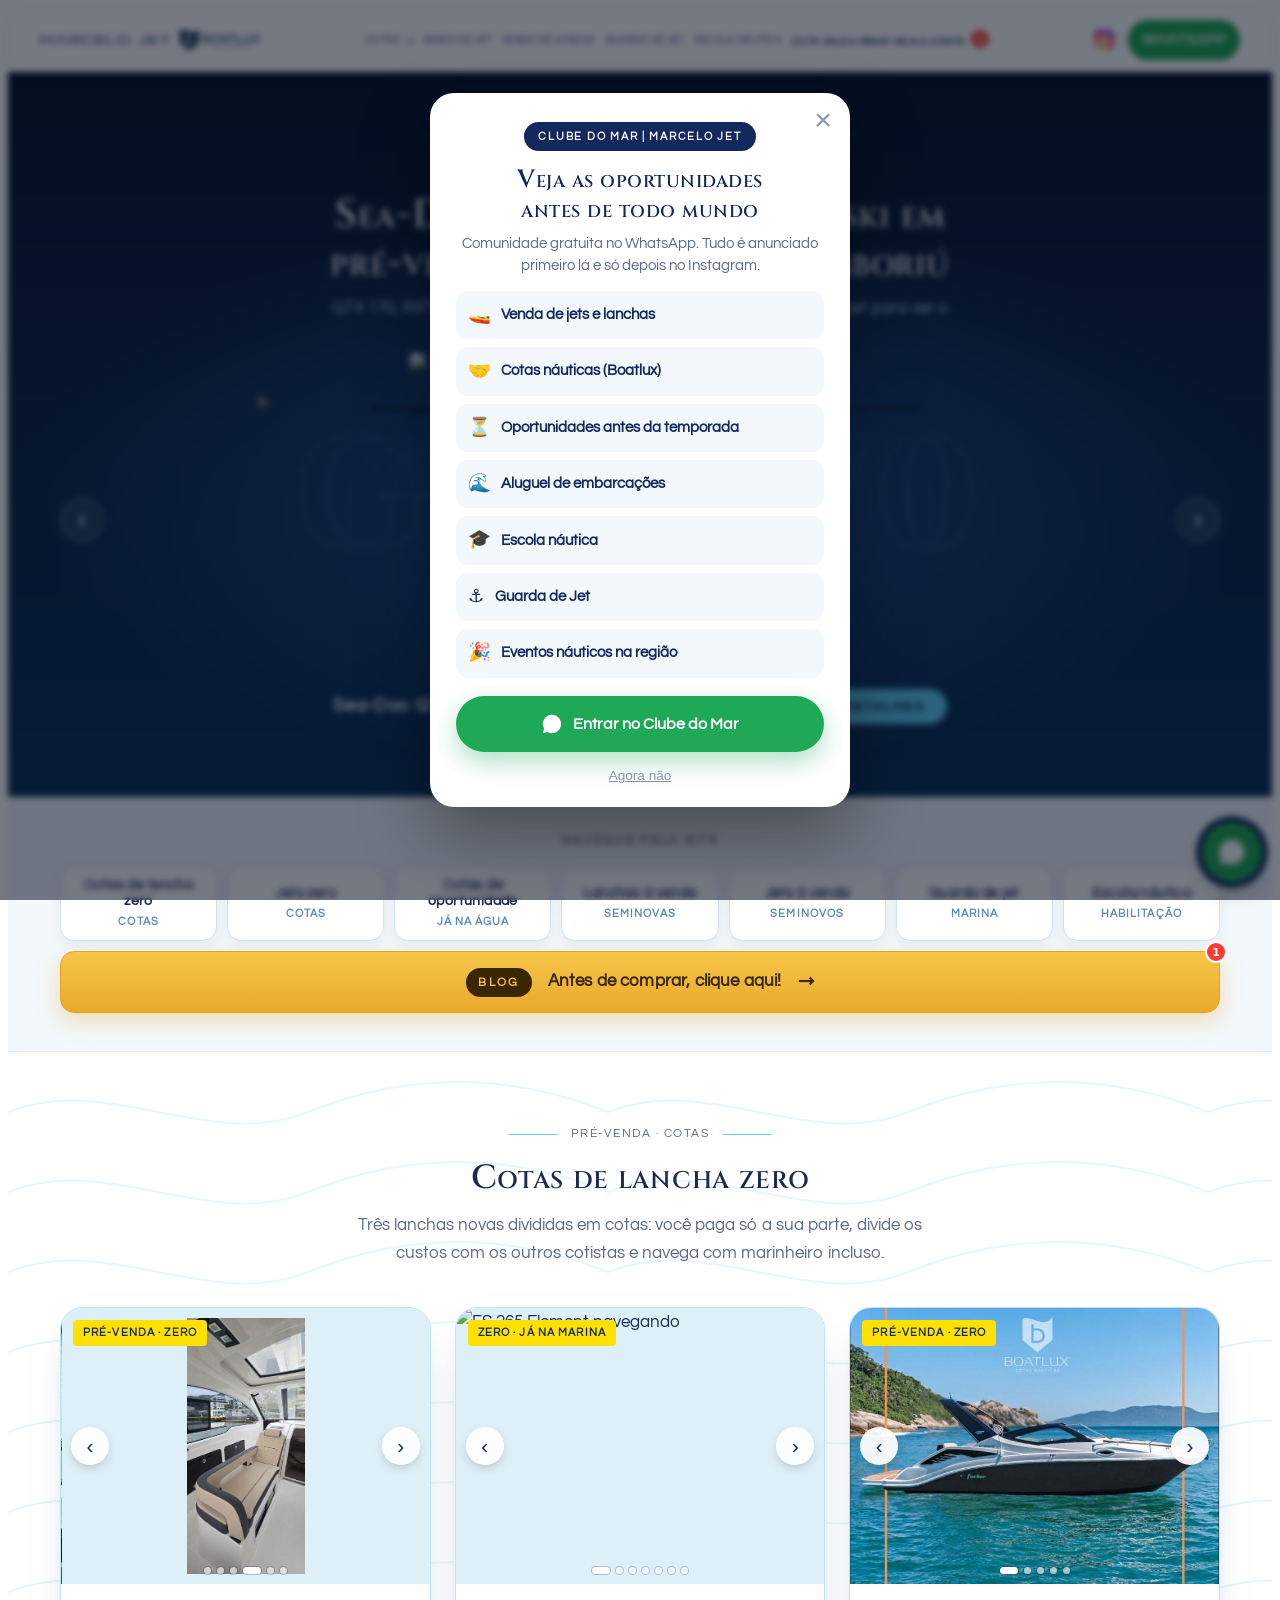
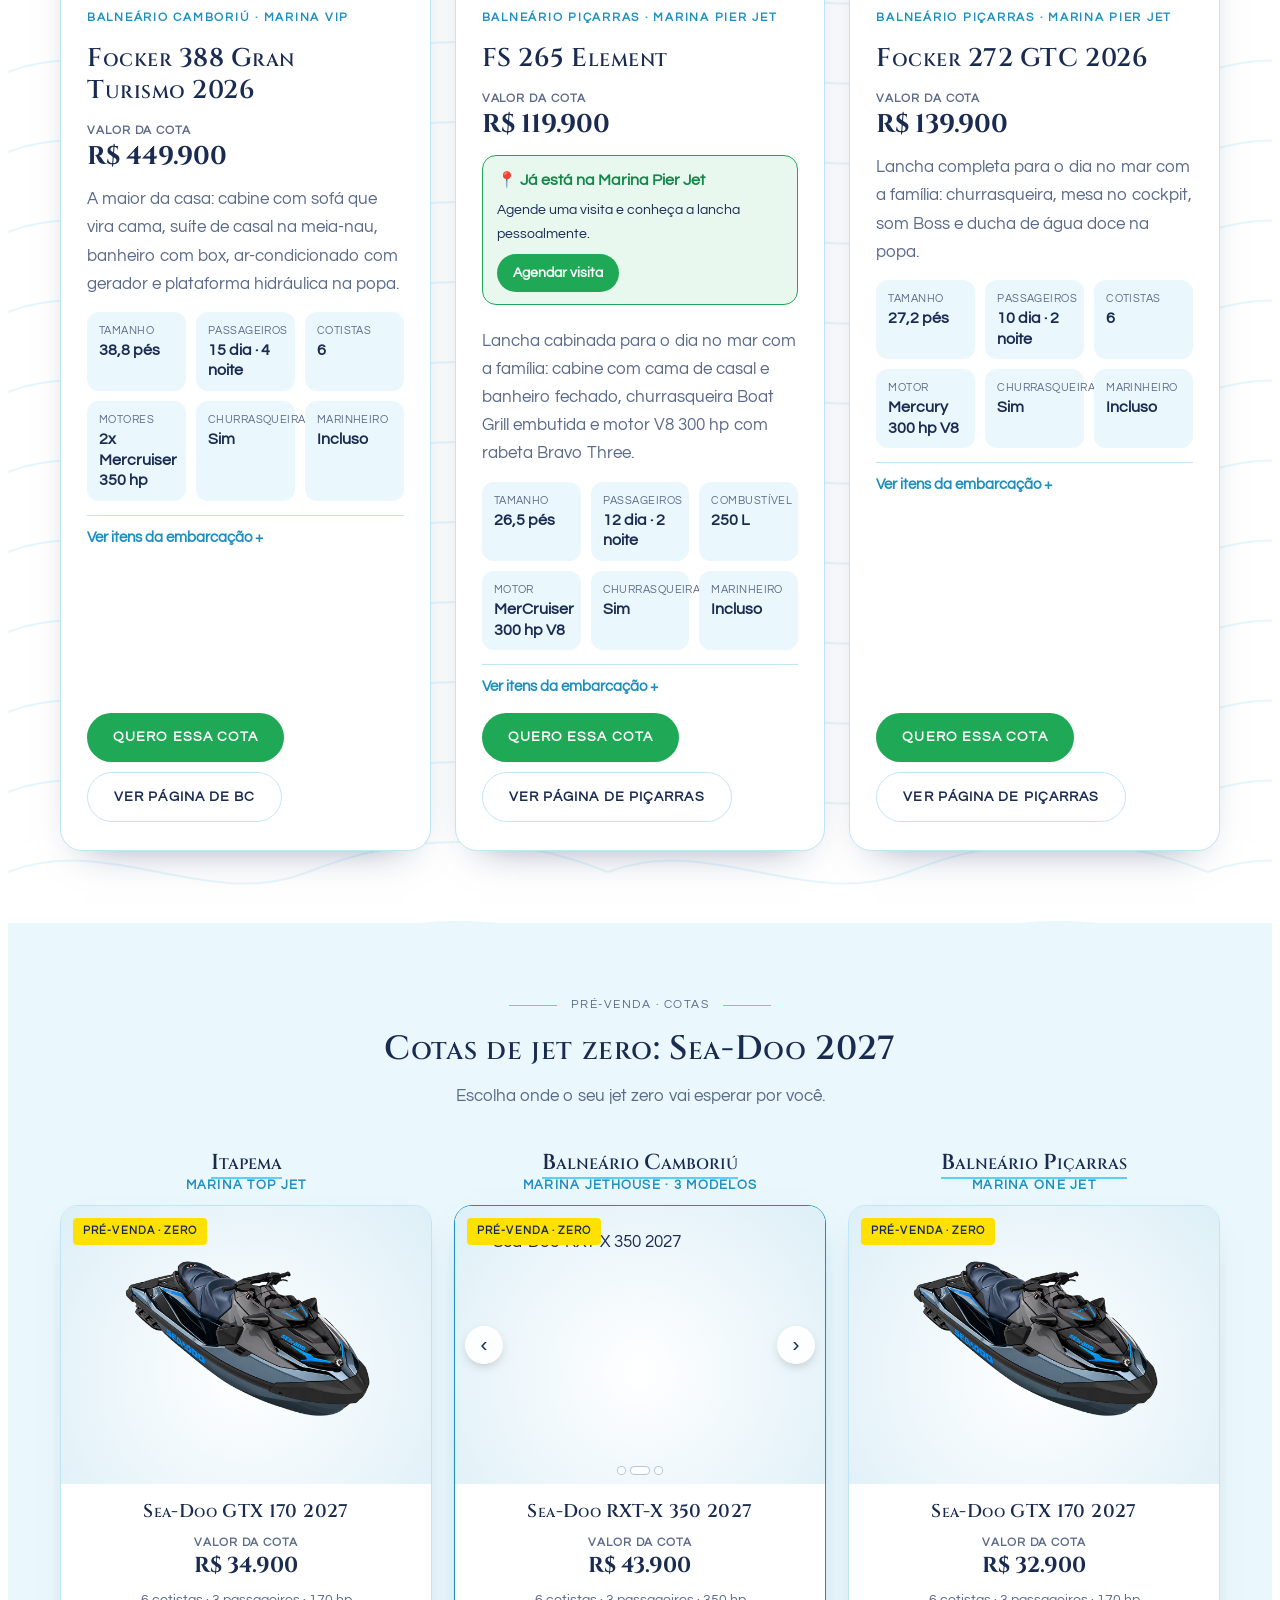
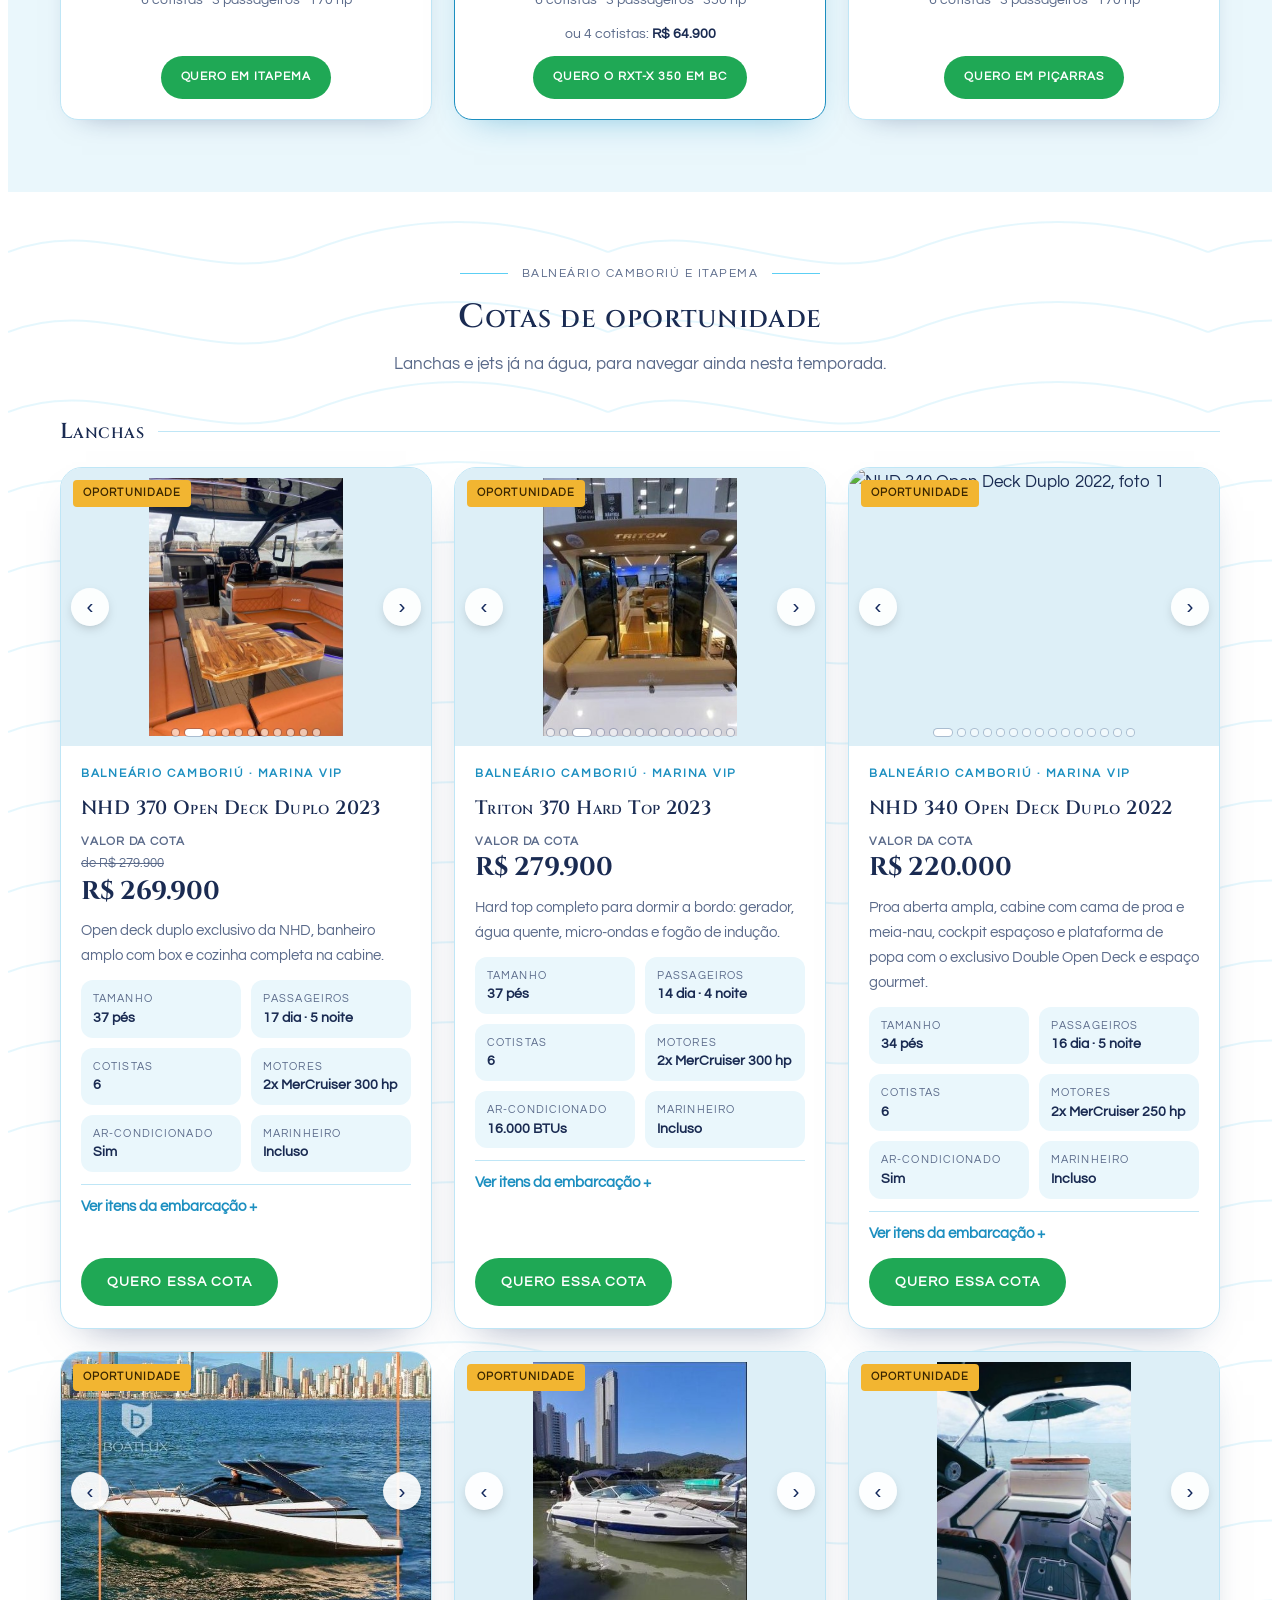
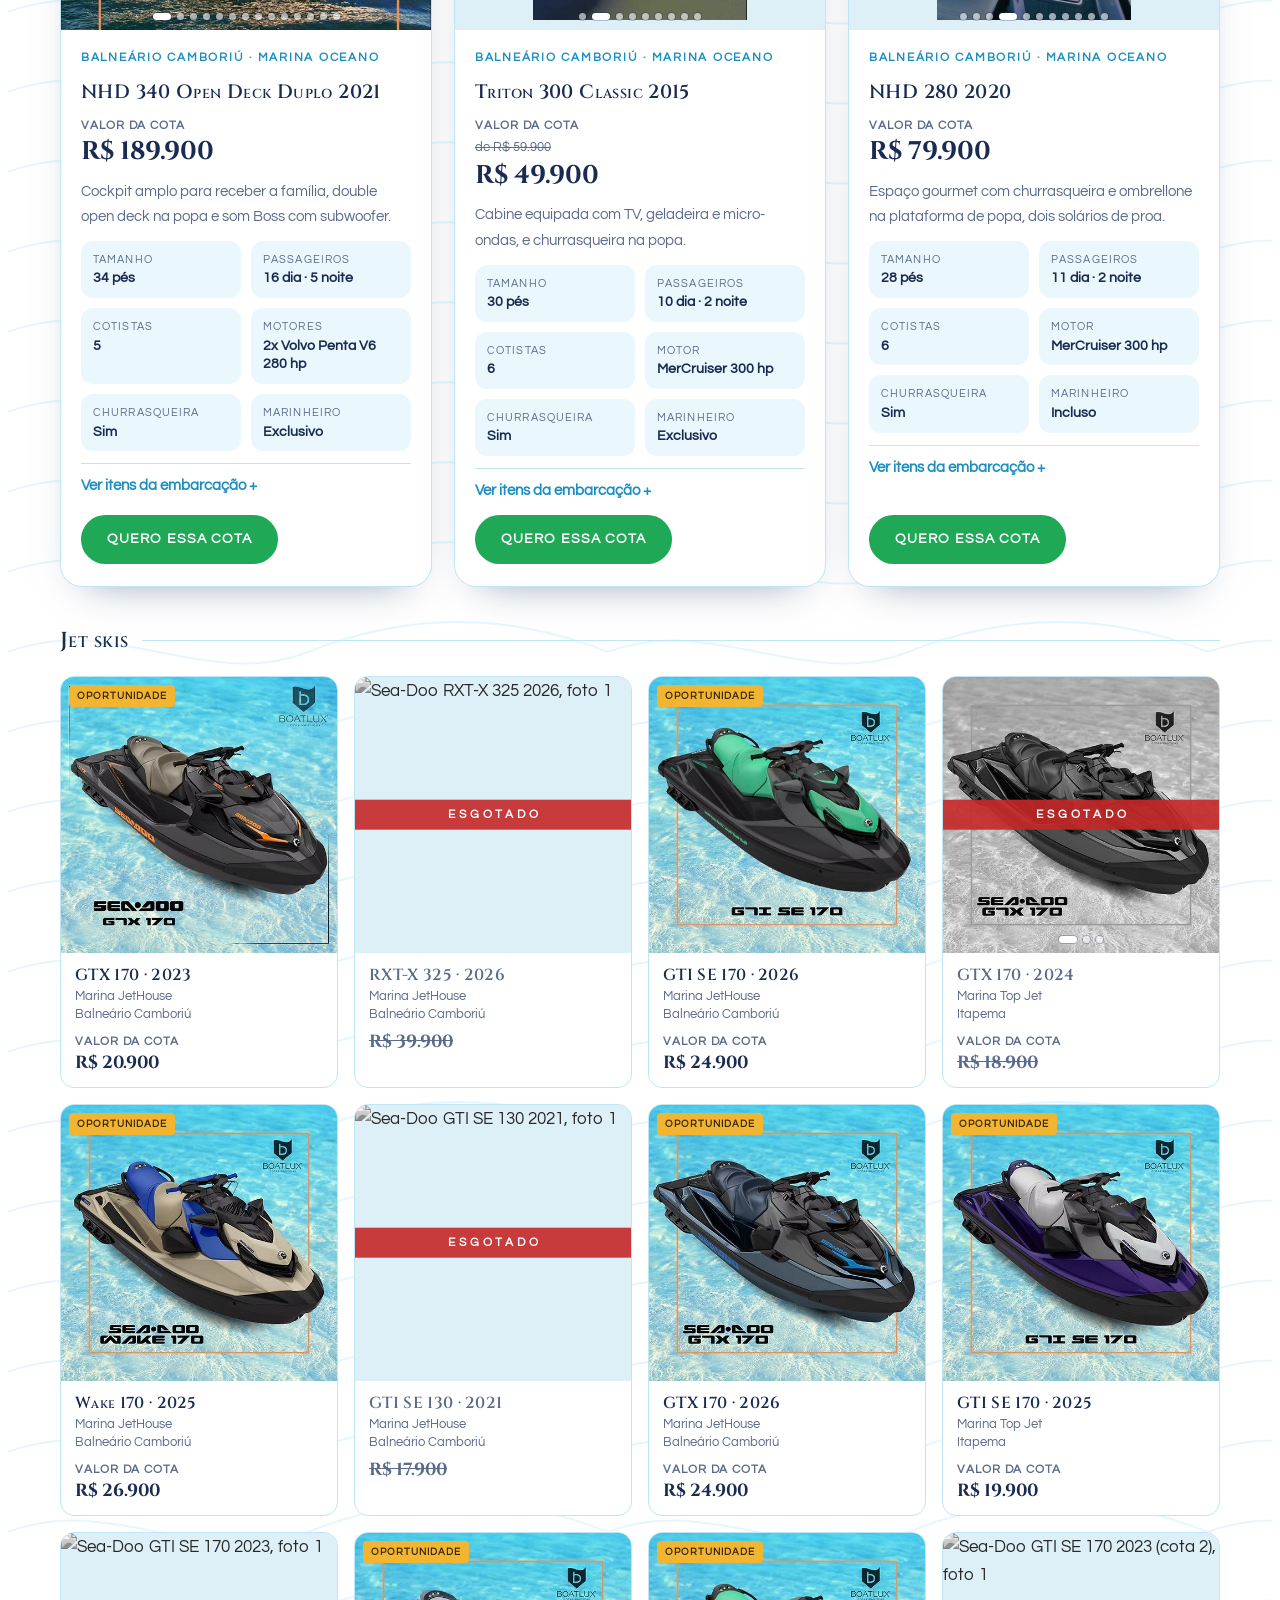
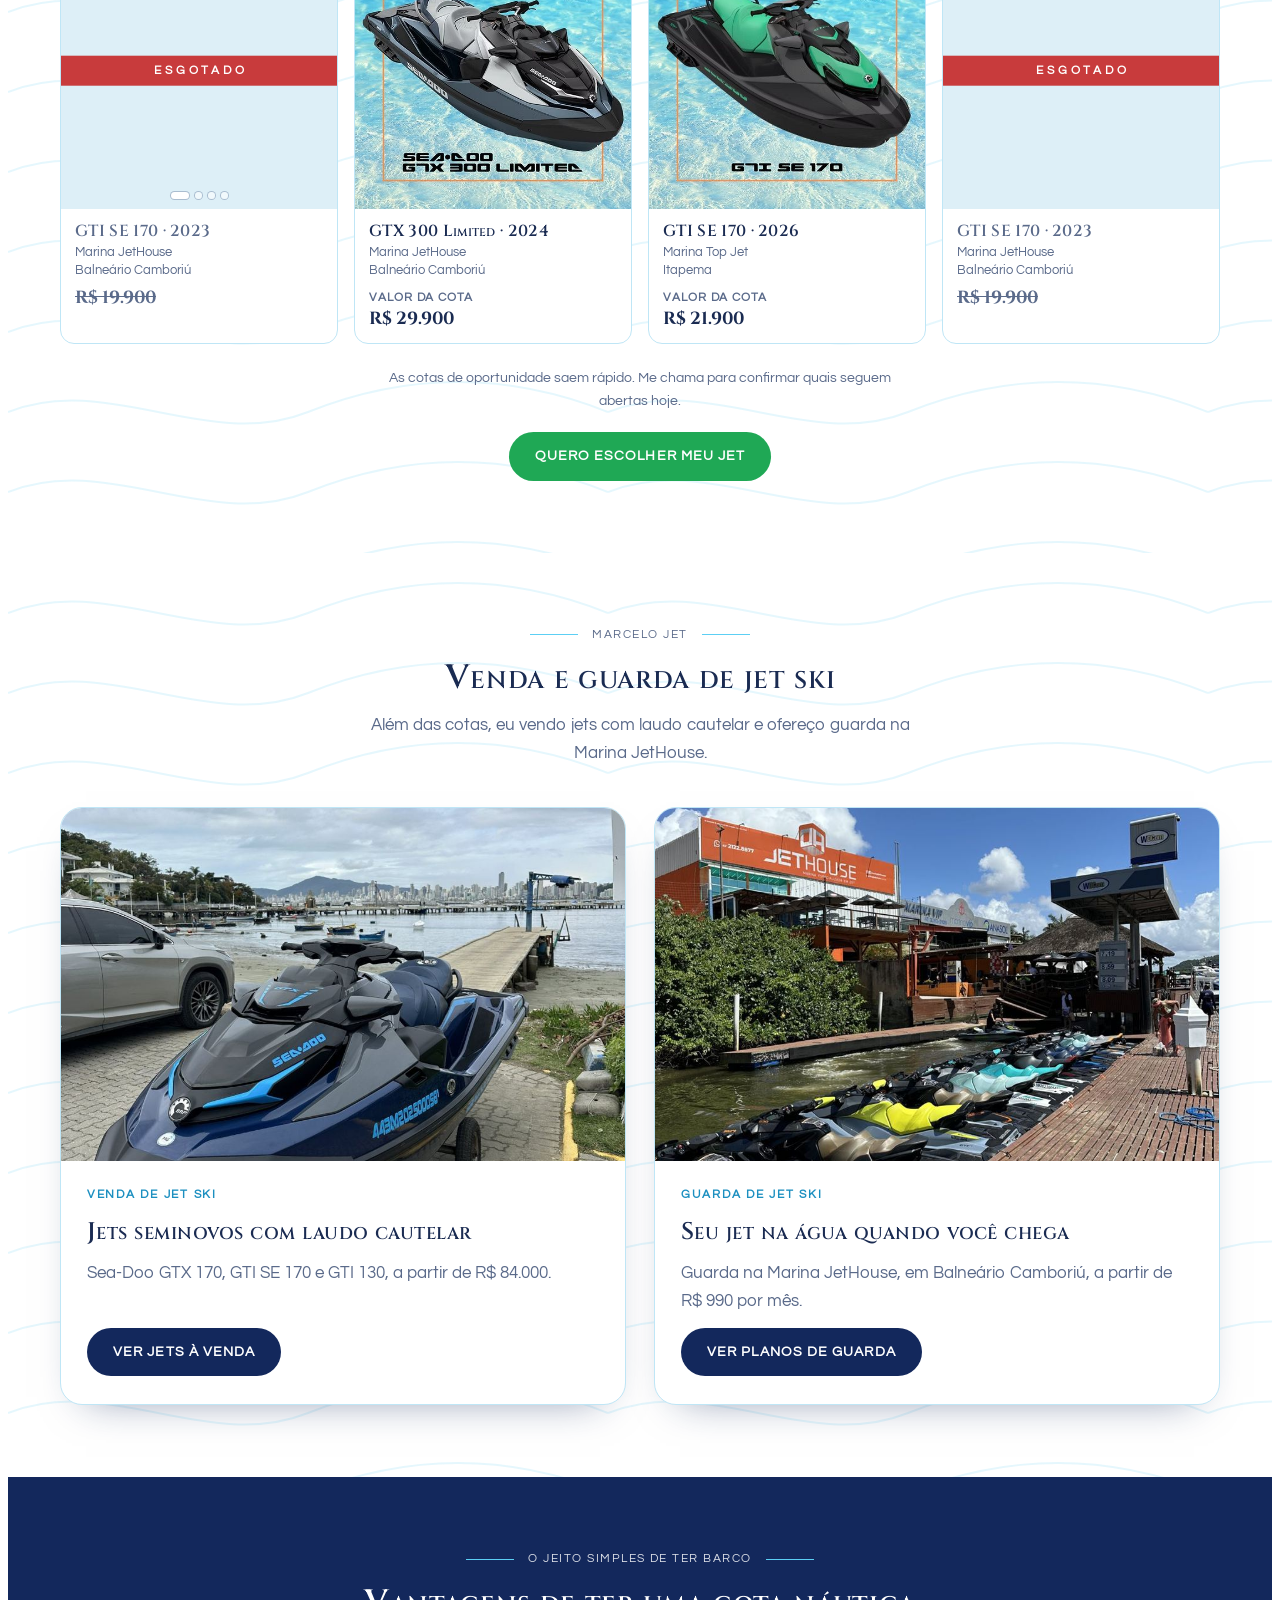
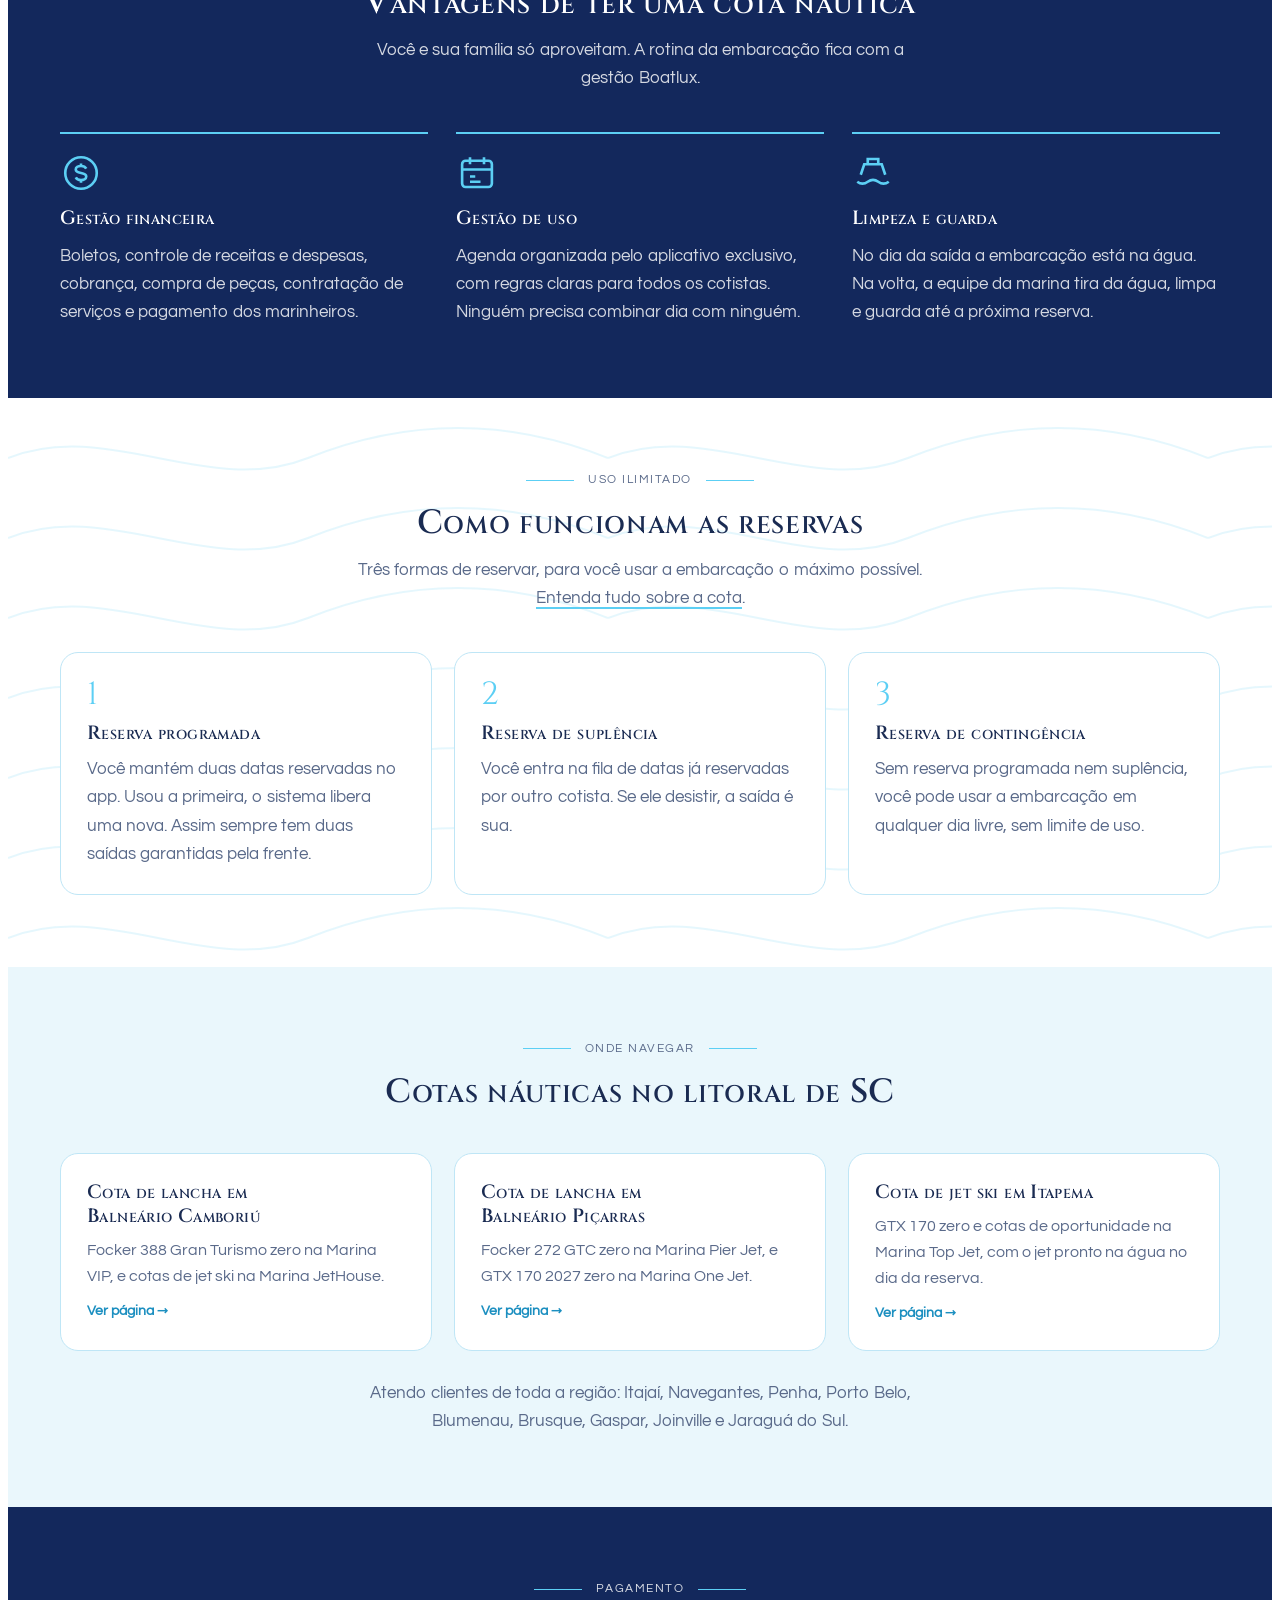
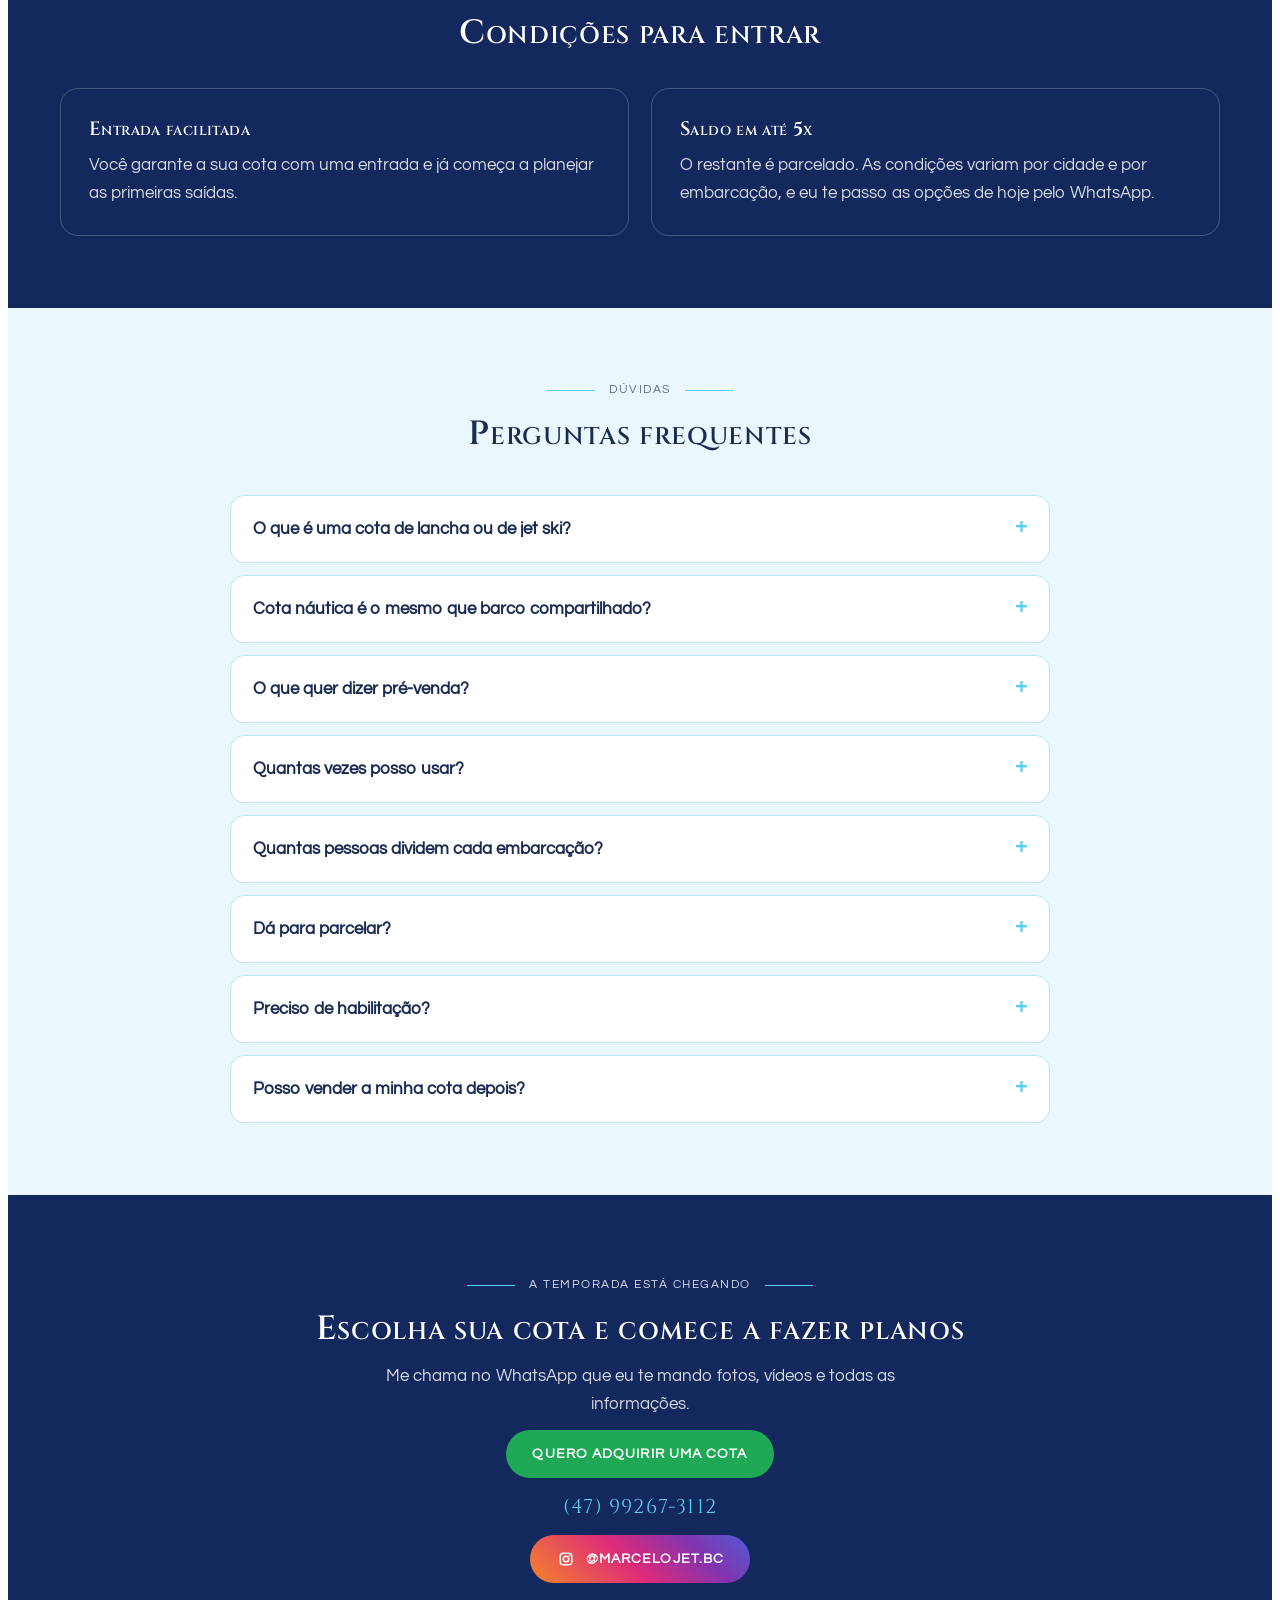
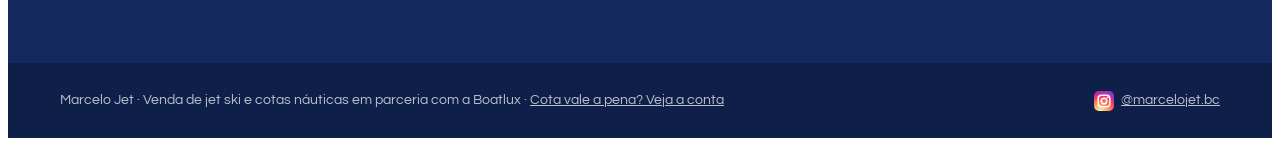
==== commit ecb3b752: "Âncora em cada lancha de oportunidade (link direto para stories) Co-Authored-By: Claude Opus 5.5 <no" ====
--- a/index.html
+++ b/index.html
@@ -17,7 +17,7 @@
 <link rel="preconnect" href="https://fonts.googleapis.com">
 <link rel="preconnect" href="https://fonts.gstatic.com" crossorigin>
 <link rel="stylesheet" href="https://fonts.googleapis.com/css2?family=Cinzel:wght@500;600;700&family=Montserrat:ital,wght@0,500;0,700;0,800;1,800&family=Questrial&display=swap">
-<link rel="stylesheet" href="css/site.css?v=03887008">
+<link rel="stylesheet" href="css/site.css?v=20fdc681">
 <!-- Meta Pixel -->
 <script>
 !function(f,b,e,v,n,t,s){if(f.fbq)return;n=f.fbq=function(){n.callMethod?
@@ -310,7 +310,7 @@
         <p>Lanchas e jets já na água, para navegar ainda nesta temporada.</p>
       </div>
       <h3 class="sub-op" id="lanchas-oportunidade">Lanchas</h3>
-      <div class="grade-lanchas-op"><article class="lancha lancha-op">
+      <div class="grade-lanchas-op"><article class="lancha lancha-op" id="lancha-nhd-370">
           <div class="galeria">
             <span class="selo">Oportunidade</span>
             <div class="trilho" tabindex="0" aria-label="Fotos da NHD 370 Open Deck Duplo"><img src="img/nhd-370-1.jpg" alt="NHD 370 Open Deck Duplo 2023, foto 1"><img class="inteira" src="img/nhd-370-2.jpg" alt="NHD 370 Open Deck Duplo 2023, foto 2" loading="lazy"><img class="inteira" src="img/nhd-370-3.jpg" alt="NHD 370 Open Deck Duplo 2023, foto 3" loading="lazy"><img class="inteira" src="img/nhd-370-4.jpg" alt="NHD 370 Open Deck Duplo 2023, foto 4" loading="lazy"><img class="inteira" src="img/nhd-370-5.jpg" alt="NHD 370 Open Deck Duplo 2023, foto 5" loading="lazy"><img class="inteira" src="img/nhd-370-6.jpg" alt="NHD 370 Open Deck Duplo 2023, foto 6" loading="lazy"><img class="inteira" src="img/nhd-370-7.jpg" alt="NHD 370 Open Deck Duplo 2023, foto 7" loading="lazy"><img class="inteira" src="img/nhd-370-8.jpg" alt="NHD 370 Open Deck Duplo 2023, foto 8" loading="lazy"><img src="img/nhd-370-9.jpg" alt="NHD 370 Open Deck Duplo 2023, foto 9" loading="lazy"><img class="inteira" src="img/nhd-370-10.jpg" alt="NHD 370 Open Deck Duplo 2023, foto 10" loading="lazy"><img class="inteira" src="img/nhd-370-11.jpg" alt="NHD 370 Open Deck Duplo 2023, foto 11" loading="lazy"></div>
@@ -324,7 +324,7 @@
             <details class="ficha"><summary>Ver itens da embarcação</summary><ul class="itens"><li>Plataforma de popa Double Open Deck</li><li>Solário triplo na proa</li><li>Cozinha com pia e espaço para geladeira e micro-ondas</li><li>Banheiro com chuveiro e box</li><li>Churrasqueira</li><li>Som</li><li>Cabine para 5 pernoitarem</li><li>Tanque de combustível de 400 L</li></ul></details>
             <a class="botao" href="https://wa.me/5547992673112?text=Oi%20Marcelo%2C%20quero%20saber%20da%20cota%20da%20NHD%20370%20Open%20Deck%20Duplo%20na%20Marina%20VIP" target="_blank" rel="noopener">Quero essa cota</a>
           </div>
-        </article><article class="lancha lancha-op">
+        </article><article class="lancha lancha-op" id="lancha-triton-370">
           <div class="galeria">
             <span class="selo">Oportunidade</span>
             <div class="trilho" tabindex="0" aria-label="Fotos da Triton 370 Hard Top"><button type="button" class="video-slide" data-video="video/triton-370.mp4" aria-label="Ver o vídeo da Triton 370 Hard Top"><img class="vs-bg" src="img/triton-370-video.jpg" alt="" aria-hidden="true"><img class="vs-fg" src="img/triton-370-video.jpg" alt="Vídeo da Triton 370 Hard Top narrado pelo Marcelo"><span class="vs-play"><span class="vs-ico" aria-hidden="true"></span>Ver o vídeo</span></button><img src="img/triton-370-1.jpg" alt="Triton 370 Hard Top 2023, foto 1"><img class="inteira" src="img/triton-370-2.jpg" alt="Triton 370 Hard Top 2023, foto 2" loading="lazy"><img class="inteira" src="img/triton-370-3.jpg" alt="Triton 370 Hard Top 2023, foto 3" loading="lazy"><img class="inteira" src="img/triton-370-4.jpg" alt="Triton 370 Hard Top 2023, foto 4" loading="lazy"><img class="inteira" src="img/triton-370-5.jpg" alt="Triton 370 Hard Top 2023, foto 5" loading="lazy"><img class="inteira" src="img/triton-370-6.jpg" alt="Triton 370 Hard Top 2023, foto 6" loading="lazy"><img class="inteira" src="img/triton-370-7.jpg" alt="Triton 370 Hard Top 2023, foto 7" loading="lazy"><img class="inteira" src="img/triton-370-8.jpg" alt="Triton 370 Hard Top 2023, foto 8" loading="lazy"><img class="inteira" src="img/triton-370-9.jpg" alt="Triton 370 Hard Top 2023, foto 9" loading="lazy"><img class="inteira" src="img/triton-370-10.jpg" alt="Triton 370 Hard Top 2023, foto 10" loading="lazy"><img class="inteira" src="img/triton-370-11.jpg" alt="Triton 370 Hard Top 2023, foto 11" loading="lazy"><img class="inteira" src="img/triton-370-12.jpg" alt="Triton 370 Hard Top 2023, foto 12" loading="lazy"></div>
@@ -338,7 +338,7 @@
             <details class="ficha"><summary>Ver itens da embarcação</summary><ul class="itens"><li>Gerador Netuno 6,1 kVA</li><li>Ar-condicionado 16.000 BTUs com 2 saídas</li><li>Churrasqueira inox a carvão no espaço gourmet</li><li>Micro-ondas e fogão de indução</li><li>Boiler de água quente no banheiro</li><li>Toalete elétrico</li><li>GPS Raymarine Element</li><li>Guincho elétrico e âncora inox</li><li>Rádio VHF</li><li>Flaps com painel digital</li></ul></details>
             <a class="botao" href="https://wa.me/5547992673112?text=Oi%20Marcelo%2C%20quero%20saber%20da%20cota%20da%20Triton%20370%20Hard%20Top%20na%20Marina%20VIP" target="_blank" rel="noopener">Quero essa cota</a>
           </div>
-        </article><article class="lancha lancha-op">
+        </article><article class="lancha lancha-op" id="lancha-nhd-340-vip">
           <div class="galeria">
             <span class="selo">Oportunidade</span>
             <div class="trilho" tabindex="0" aria-label="Fotos da NHD 340 Open Deck Duplo"><img src="https://static.wixstatic.com/media/f138e1_fe112ab63fb4475aaf6d164991e182ea~mv2.png/v1/fit/w_1400,h_1400,q_85,enc_auto/f138e1_fe112ab63fb4475aaf6d164991e182ea~mv2.png" alt="NHD 340 Open Deck Duplo 2022, foto 1"><img src="https://static.wixstatic.com/media/f138e1_d708451796f84ba3ac32d8366643751c~mv2.jpeg/v1/fit/w_1400,h_1400,q_85,enc_auto/f138e1_d708451796f84ba3ac32d8366643751c~mv2.jpeg" alt="NHD 340 Open Deck Duplo 2022, foto 2" loading="lazy"><img src="https://static.wixstatic.com/media/f138e1_12882618320b4371a247c280c0b17891~mv2.jpeg/v1/fit/w_1400,h_1400,q_85,enc_auto/f138e1_12882618320b4371a247c280c0b17891~mv2.jpeg" alt="NHD 340 Open Deck Duplo 2022, foto 3" loading="lazy"><img src="https://static.wixstatic.com/media/f138e1_d71ed69820db4a7b950f505bb6e93023~mv2.jpeg/v1/fit/w_1400,h_1400,q_85,enc_auto/f138e1_d71ed69820db4a7b950f505bb6e93023~mv2.jpeg" alt="NHD 340 Open Deck Duplo 2022, foto 4" loading="lazy"><img src="https://static.wixstatic.com/media/f138e1_1206e81f283b44678f870ed61ca91a63~mv2.jpeg/v1/fit/w_1400,h_1400,q_85,enc_auto/f138e1_1206e81f283b44678f870ed61ca91a63~mv2.jpeg" alt="NHD 340 Open Deck Duplo 2022, foto 5" loading="lazy"><img src="https://static.wixstatic.com/media/f138e1_e1a82976768949cda655d70878c2d4b1~mv2.jpeg/v1/fit/w_1400,h_1400,q_85,enc_auto/f138e1_e1a82976768949cda655d70878c2d4b1~mv2.jpeg" alt="NHD 340 Open Deck Duplo 2022, foto 6" loading="lazy"><img src="https://static.wixstatic.com/media/f138e1_84beb3e228374e7eaa701cde86e3ede4~mv2.jpeg/v1/fit/w_1400,h_1400,q_85,enc_auto/f138e1_84beb3e228374e7eaa701cde86e3ede4~mv2.jpeg" alt="NHD 340 Open Deck Duplo 2022, foto 7" loading="lazy"><img src="https://static.wixstatic.com/media/f138e1_66c511bcf7ee439b8e6a1110ad669954~mv2.jpeg/v1/fit/w_1400,h_1400,q_85,enc_auto/f138e1_66c511bcf7ee439b8e6a1110ad669954~mv2.jpeg" alt="NHD 340 Open Deck Duplo 2022, foto 8" loading="lazy"><img src="https://static.wixstatic.com/media/f138e1_6a92fce6a1c046ca99e05439640821df~mv2.jpeg/v1/fit/w_1400,h_1400,q_85,enc_auto/f138e1_6a92fce6a1c046ca99e05439640821df~mv2.jpeg" alt="NHD 340 Open Deck Duplo 2022, foto 9" loading="lazy"><img src="https://static.wixstatic.com/media/f138e1_e51dbd4b46204090ab867e32943d2da1~mv2.jpeg/v1/fit/w_1400,h_1400,q_85,enc_auto/f138e1_e51dbd4b46204090ab867e32943d2da1~mv2.jpeg" alt="NHD 340 Open Deck Duplo 2022, foto 10" loading="lazy"><img src="https://static.wixstatic.com/media/f138e1_e9a062e7b78b4a0ea260188d6d78c04b~mv2.jpeg/v1/fit/w_1400,h_1400,q_85,enc_auto/f138e1_e9a062e7b78b4a0ea260188d6d78c04b~mv2.jpeg" alt="NHD 340 Open Deck Duplo 2022, foto 11" loading="lazy"><img src="https://static.wixstatic.com/media/f138e1_901cc06eb4484a9f8394dbe13810a827~mv2.jpeg/v1/fit/w_1400,h_1400,q_85,enc_auto/f138e1_901cc06eb4484a9f8394dbe13810a827~mv2.jpeg" alt="NHD 340 Open Deck Duplo 2022, foto 12" loading="lazy"><img src="https://static.wixstatic.com/media/f138e1_05822ed3b2714242a1c8a8d4c1a47e51~mv2.jpeg/v1/fit/w_1400,h_1400,q_85,enc_auto/f138e1_05822ed3b2714242a1c8a8d4c1a47e51~mv2.jpeg" alt="NHD 340 Open Deck Duplo 2022, foto 13" loading="lazy"><img src="https://static.wixstatic.com/media/f138e1_bfdd395115484505987145048da0562c~mv2.jpeg/v1/fit/w_1400,h_1400,q_85,enc_auto/f138e1_bfdd395115484505987145048da0562c~mv2.jpeg" alt="NHD 340 Open Deck Duplo 2022, foto 14" loading="lazy"><img src="https://static.wixstatic.com/media/f138e1_3b1a46b406d64a90aebc3c00cfdea70f~mv2.jpeg/v1/fit/w_1400,h_1400,q_85,enc_auto/f138e1_3b1a46b406d64a90aebc3c00cfdea70f~mv2.jpeg" alt="NHD 340 Open Deck Duplo 2022, foto 15" loading="lazy"></div>
@@ -352,7 +352,7 @@
             <details class="ficha"><summary>Ver itens da embarcação</summary><ul class="itens"><li>Ar-condicionado</li><li>Gerador</li><li>Som premium com subwoofer</li><li>Churrasqueira</li><li>Luz subaquática</li><li>Bateria auxiliar de serviço</li><li>Guincho elétrico e âncora inox</li><li>Rádio VHF</li><li>Iluminação em LED</li><li>Piso em teca sintética</li><li>Kit de salvatagem completo</li></ul></details>
             <a class="botao" href="https://wa.me/5547992673112?text=Oi%20Marcelo%2C%20quero%20saber%20da%20cota%20da%20NHD%20340%20Open%20Deck%20Duplo%20na%20Marina%20VIP" target="_blank" rel="noopener">Quero essa cota</a>
           </div>
-        </article><article class="lancha lancha-op">
+        </article><article class="lancha lancha-op" id="lancha-nhd-340">
           <div class="galeria">
             <span class="selo">Oportunidade</span>
             <div class="trilho" tabindex="0" aria-label="Fotos da NHD 340 Open Deck Duplo"><img src="img/nhd-340-1.jpg" alt="NHD 340 Open Deck Duplo 2021, foto 1"><img src="img/nhd-340-2.jpg" alt="NHD 340 Open Deck Duplo 2021, foto 2" loading="lazy"><img src="img/nhd-340-3.jpg" alt="NHD 340 Open Deck Duplo 2021, foto 3" loading="lazy"><img src="img/nhd-340-4.jpg" alt="NHD 340 Open Deck Duplo 2021, foto 4" loading="lazy"><img src="img/nhd-340-5.jpg" alt="NHD 340 Open Deck Duplo 2021, foto 5" loading="lazy"><img src="img/nhd-340-6.jpg" alt="NHD 340 Open Deck Duplo 2021, foto 6" loading="lazy"><img src="img/nhd-340-7.jpg" alt="NHD 340 Open Deck Duplo 2021, foto 7" loading="lazy"><img src="img/nhd-340-8.jpg" alt="NHD 340 Open Deck Duplo 2021, foto 8" loading="lazy"><img src="img/nhd-340-9.jpg" alt="NHD 340 Open Deck Duplo 2021, foto 9" loading="lazy"><img src="img/nhd-340-10.jpg" alt="NHD 340 Open Deck Duplo 2021, foto 10" loading="lazy"><img src="img/nhd-340-11.jpg" alt="NHD 340 Open Deck Duplo 2021, foto 11" loading="lazy"><img src="img/nhd-340-12.jpg" alt="NHD 340 Open Deck Duplo 2021, foto 12" loading="lazy"><img src="img/nhd-340-13.jpg" alt="NHD 340 Open Deck Duplo 2021, foto 13" loading="lazy"><img src="img/nhd-340-14.jpg" alt="NHD 340 Open Deck Duplo 2021, foto 14" loading="lazy"></div>
@@ -366,7 +366,7 @@
             <details class="ficha"><summary>Ver itens da embarcação</summary><ul class="itens"><li>Plataforma de popa Double Open Deck</li><li>Espaço gourmet com churrasqueira a carvão</li><li>Som Boss Premium com subwoofer JBL</li><li>Cabine com cama de proa e meia-nau</li><li>Luz subaquática</li><li>Guincho elétrico e âncora inox</li><li>Rádio VHF</li><li>Mesa em teca no cockpit</li><li>Piso em teca sintética</li></ul></details>
             <a class="botao" href="https://wa.me/5547992673112?text=Oi%20Marcelo%2C%20quero%20saber%20da%20cota%20da%20NHD%20340%20Open%20Deck%20Duplo%20na%20Marina%20Oceano" target="_blank" rel="noopener">Quero essa cota</a>
           </div>
-        </article><article class="lancha lancha-op">
+        </article><article class="lancha lancha-op" id="lancha-triton-300">
           <div class="galeria">
             <span class="selo">Oportunidade</span>
             <div class="trilho" tabindex="0" aria-label="Fotos da Triton 300 Classic"><img src="img/triton-300-1.jpg" alt="Triton 300 Classic 2015, foto 1"><img class="inteira" src="img/triton-300-2.jpg" alt="Triton 300 Classic 2015, foto 2" loading="lazy"><img class="inteira" src="img/triton-300-3.jpg" alt="Triton 300 Classic 2015, foto 3" loading="lazy"><img class="inteira" src="img/triton-300-4.jpg" alt="Triton 300 Classic 2015, foto 4" loading="lazy"><img class="inteira" src="img/triton-300-5.jpg" alt="Triton 300 Classic 2015, foto 5" loading="lazy"><img class="inteira" src="img/triton-300-6.jpg" alt="Triton 300 Classic 2015, foto 6" loading="lazy"><img class="inteira" src="img/triton-300-7.jpg" alt="Triton 300 Classic 2015, foto 7" loading="lazy"><img class="inteira" src="img/triton-300-8.jpg" alt="Triton 300 Classic 2015, foto 8" loading="lazy"><img class="inteira" src="img/triton-300-9.jpg" alt="Triton 300 Classic 2015, foto 9" loading="lazy"></div>
@@ -380,7 +380,7 @@
             <details class="ficha"><summary>Ver itens da embarcação</summary><ul class="itens"><li>Churrasqueira na popa</li><li>TV, geladeira e micro-ondas</li><li>GPS 7" com sonda e carta náutica</li><li>Ampla cabine com mesa de centro</li><li>Cama de meia-nau</li><li>Vaso elétrico e ducha no toalete</li><li>Som marinizado</li><li>Pia externa com cuba inox</li><li>Chuveiro na popa</li></ul></details>
             <a class="botao" href="https://wa.me/5547992673112?text=Oi%20Marcelo%2C%20quero%20saber%20da%20cota%20da%20Triton%20300%20Classic%20na%20Marina%20Oceano" target="_blank" rel="noopener">Quero essa cota</a>
           </div>
-        </article><article class="lancha lancha-op">
+        </article><article class="lancha lancha-op" id="lancha-nhd-280">
           <div class="galeria">
             <span class="selo">Oportunidade</span>
             <div class="trilho" tabindex="0" aria-label="Fotos da NHD 280"><img src="img/nhd-280-1.jpg" alt="NHD 280 2020, foto 1"><img src="img/nhd-280-2.jpg" alt="NHD 280 2020, foto 2" loading="lazy"><img src="img/nhd-280-3.jpg" alt="NHD 280 2020, foto 3" loading="lazy"><img class="inteira" src="img/nhd-280-4.jpg" alt="NHD 280 2020, foto 4" loading="lazy"><img class="inteira" src="img/nhd-280-5.jpg" alt="NHD 280 2020, foto 5" loading="lazy"><img class="inteira" src="img/nhd-280-6.jpg" alt="NHD 280 2020, foto 6" loading="lazy"><img class="inteira" src="img/nhd-280-7.jpg" alt="NHD 280 2020, foto 7" loading="lazy"><img class="inteira" src="img/nhd-280-8.jpg" alt="NHD 280 2020, foto 8" loading="lazy"><img class="inteira" src="img/nhd-280-9.jpg" alt="NHD 280 2020, foto 9" loading="lazy"><img class="inteira" src="img/nhd-280-10.jpg" alt="NHD 280 2020, foto 10" loading="lazy"><img class="inteira" src="img/nhd-280-11.jpg" alt="NHD 280 2020, foto 11" loading="lazy"></div>
--- a/css/site.css
+++ b/css/site.css
@@ -734,6 +734,10 @@
   .clube-btn{padding:13px 16px}
 }
 
+.lancha-op{scroll-margin-top:96px}
+.lancha-op:target{box-shadow:0 0 0 4px #2EC5E8,0 20px 40px -18px rgba(14,31,73,.5);border-radius:20px;animation:alvo-pisca 1.2s ease-in-out 2}
+@keyframes alvo-pisca{50%{box-shadow:0 0 0 8px rgba(46,197,232,.45),0 20px 40px -18px rgba(14,31,73,.5)}}
+
 .topo .miolo{max-width:min(1440px,calc(100% - 32px))}
 @media (min-width:1001px) and (max-width:1470px){.marcas{gap:10px;flex:none}.marcas .x{display:none}.marcas .mj{width:150px}.marcas .bl{width:92px}.menu{gap:10px;font-size:.68rem}}
 @media (min-width:1001px) and (max-width:1290px){.marcas .mj{width:130px}.marcas .bl{width:80px}.menu{gap:9px;font-size:.64rem;letter-spacing:.03em}.topo-acoes .botao{padding-left:14px;padding-right:14px}}
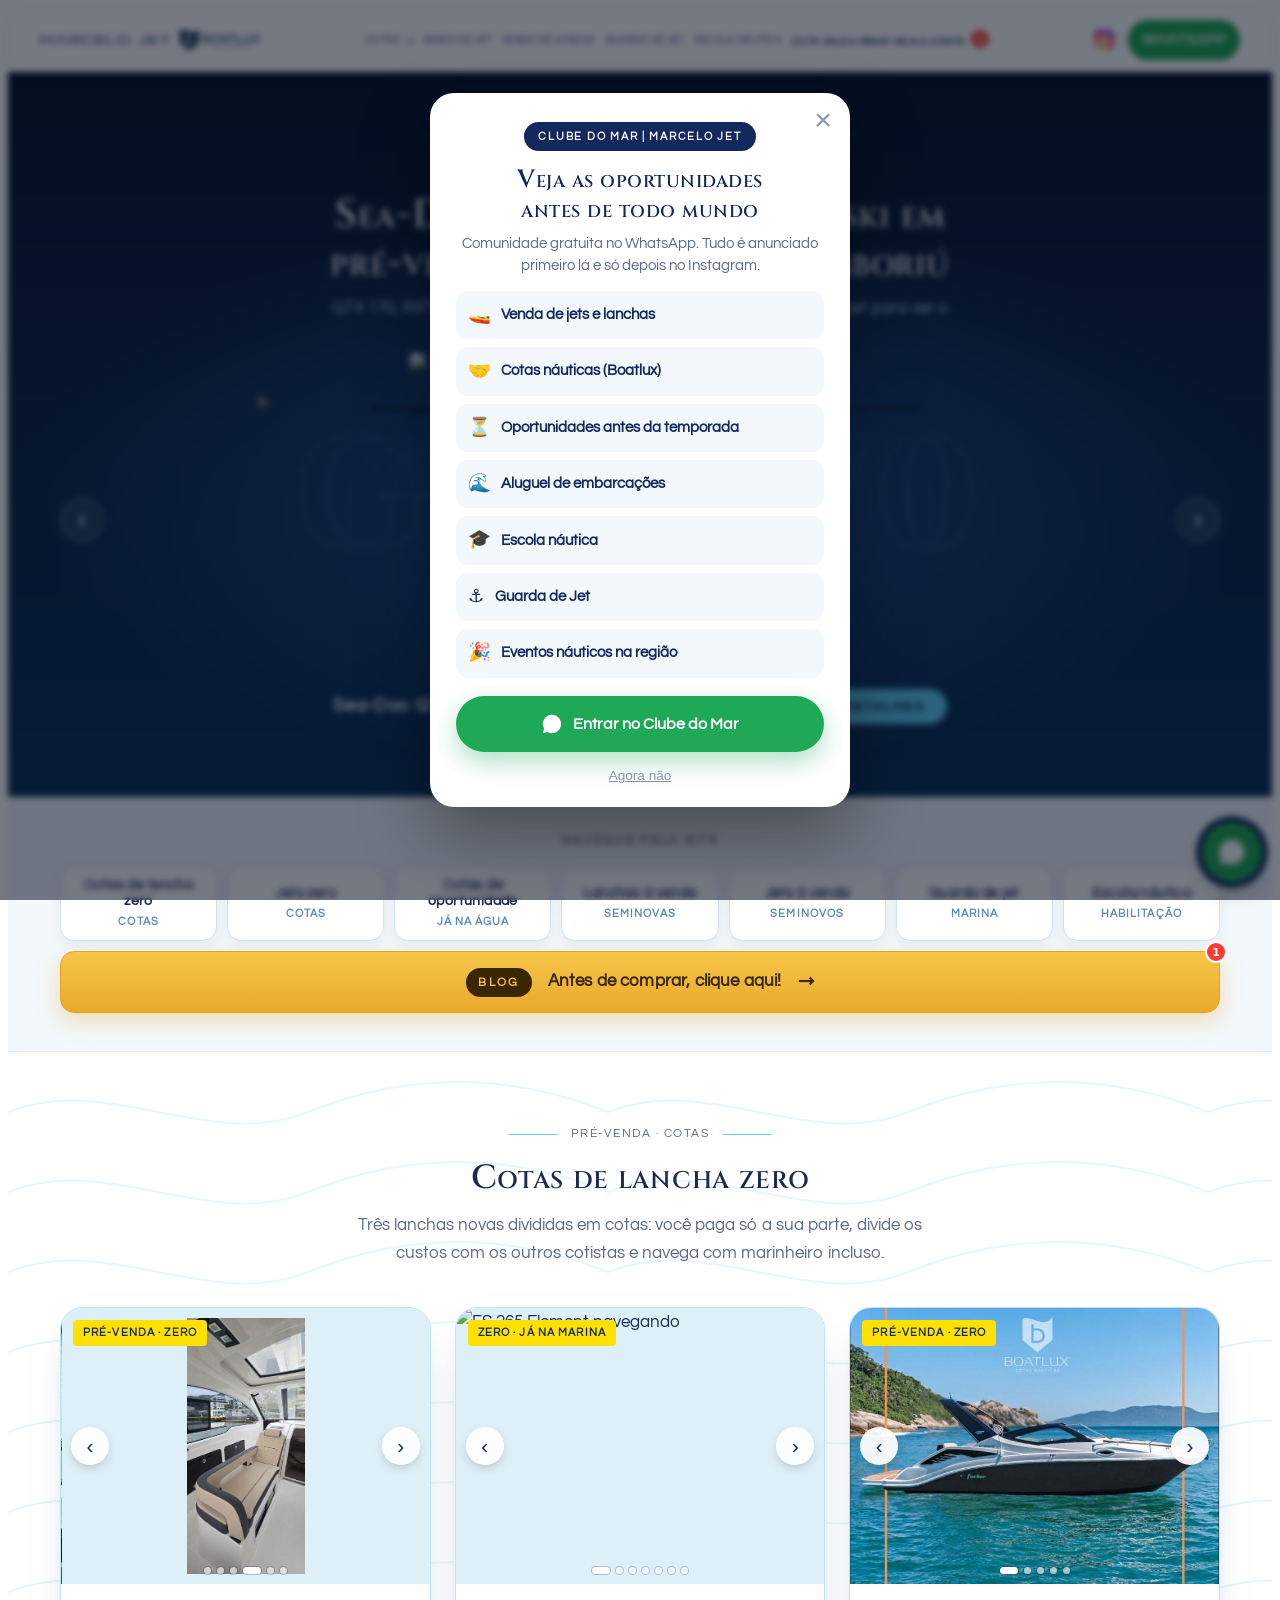
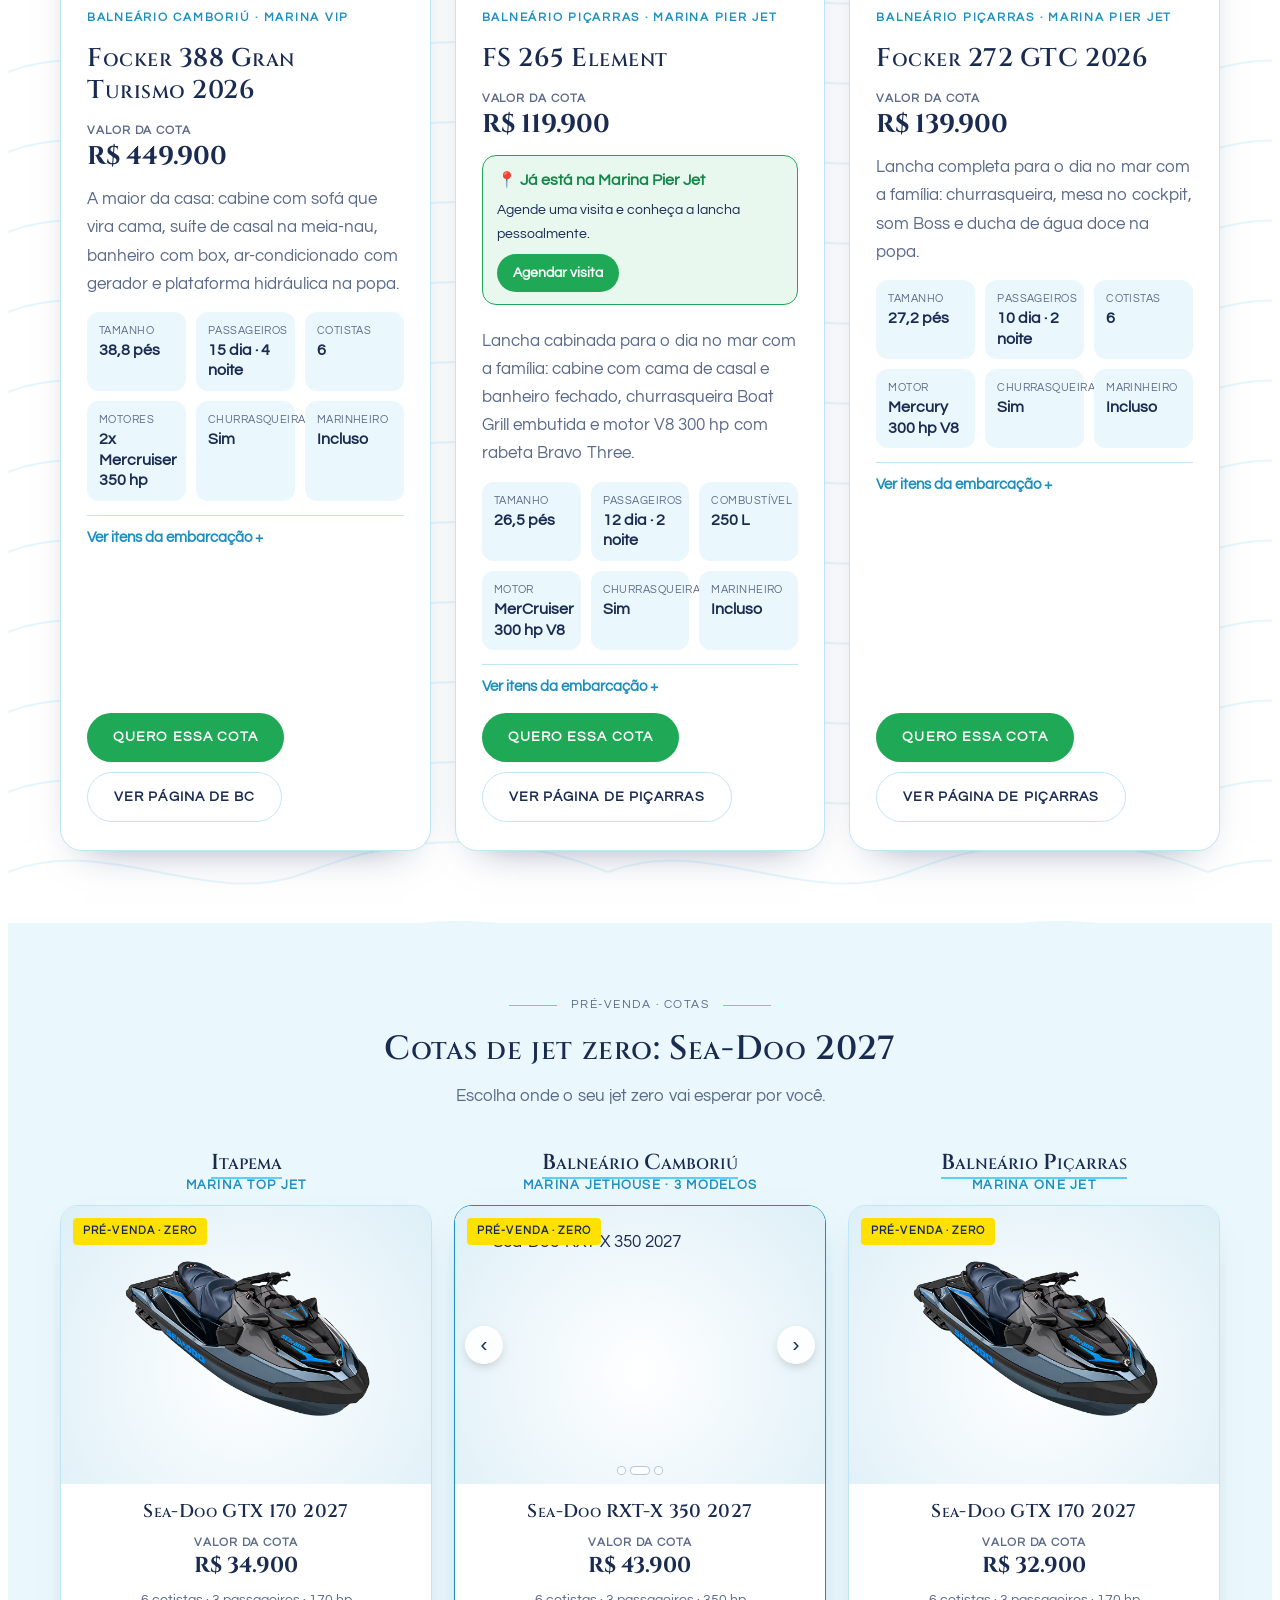
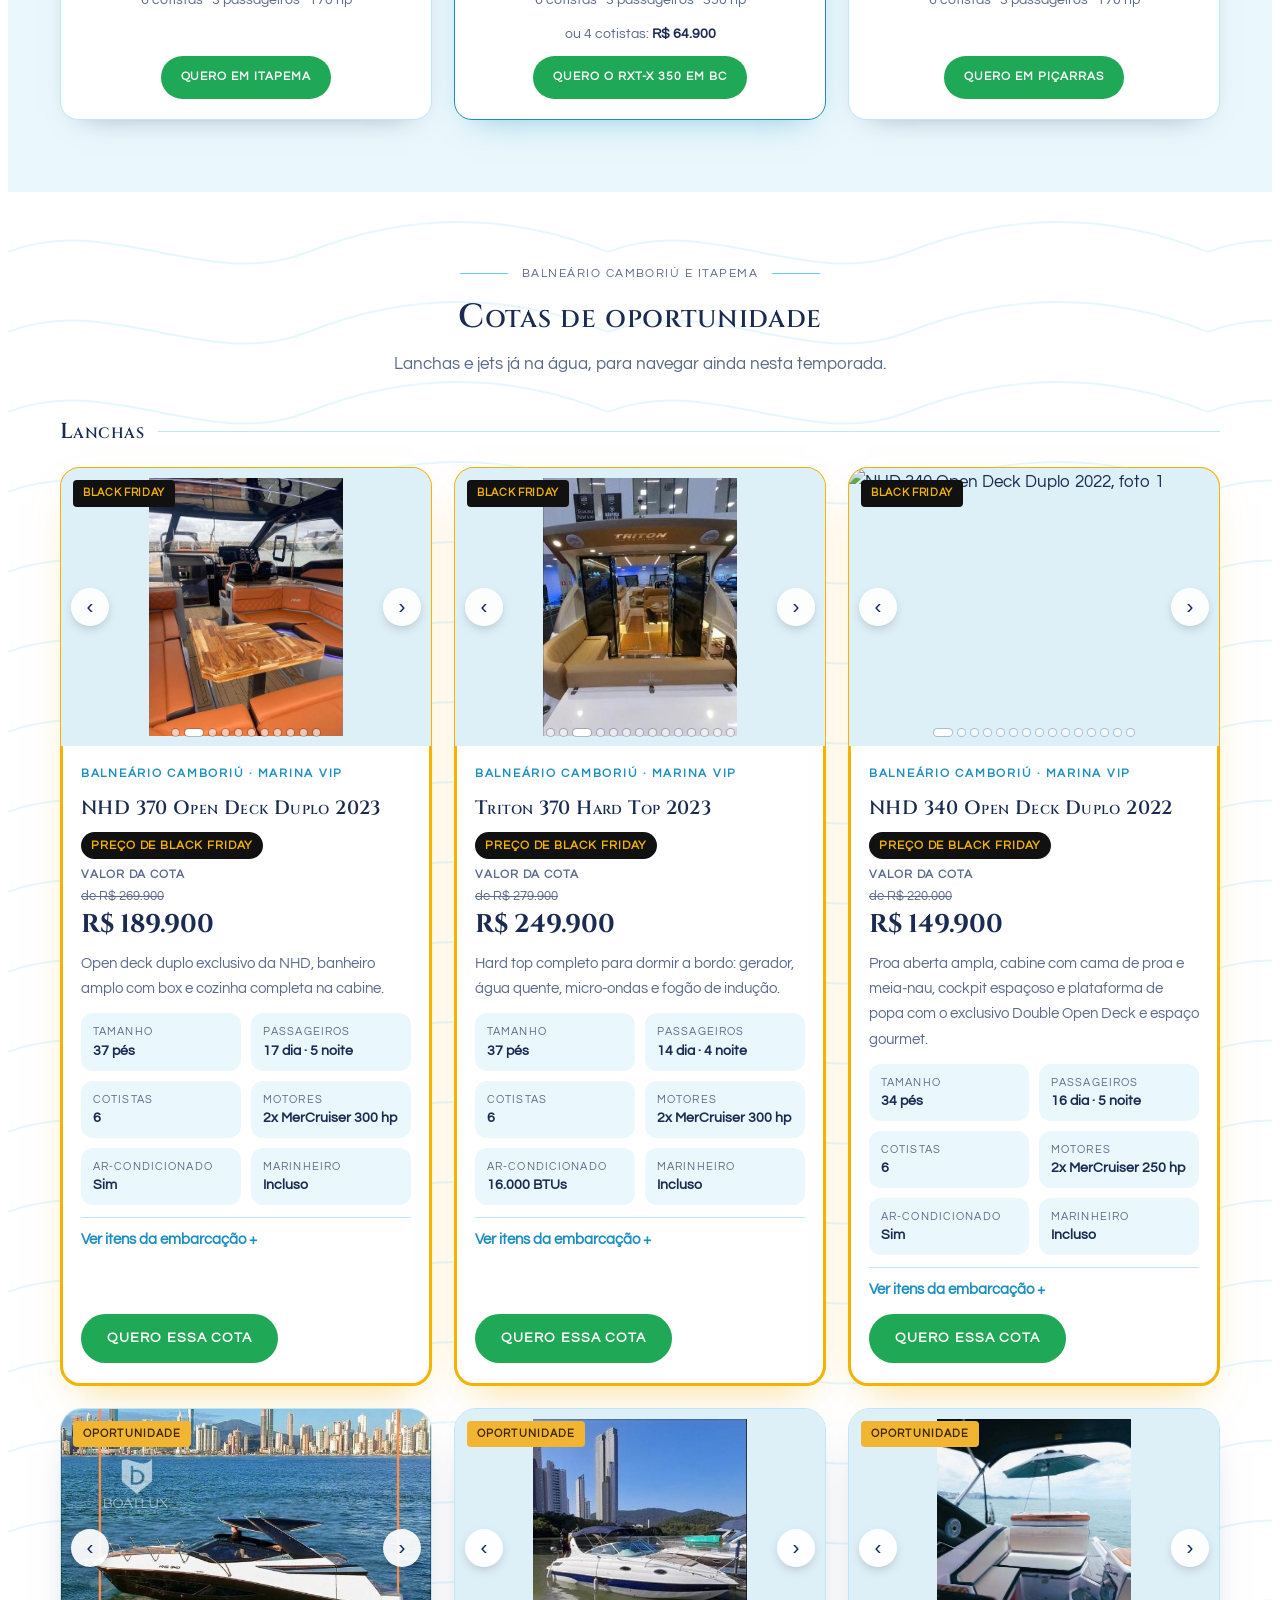
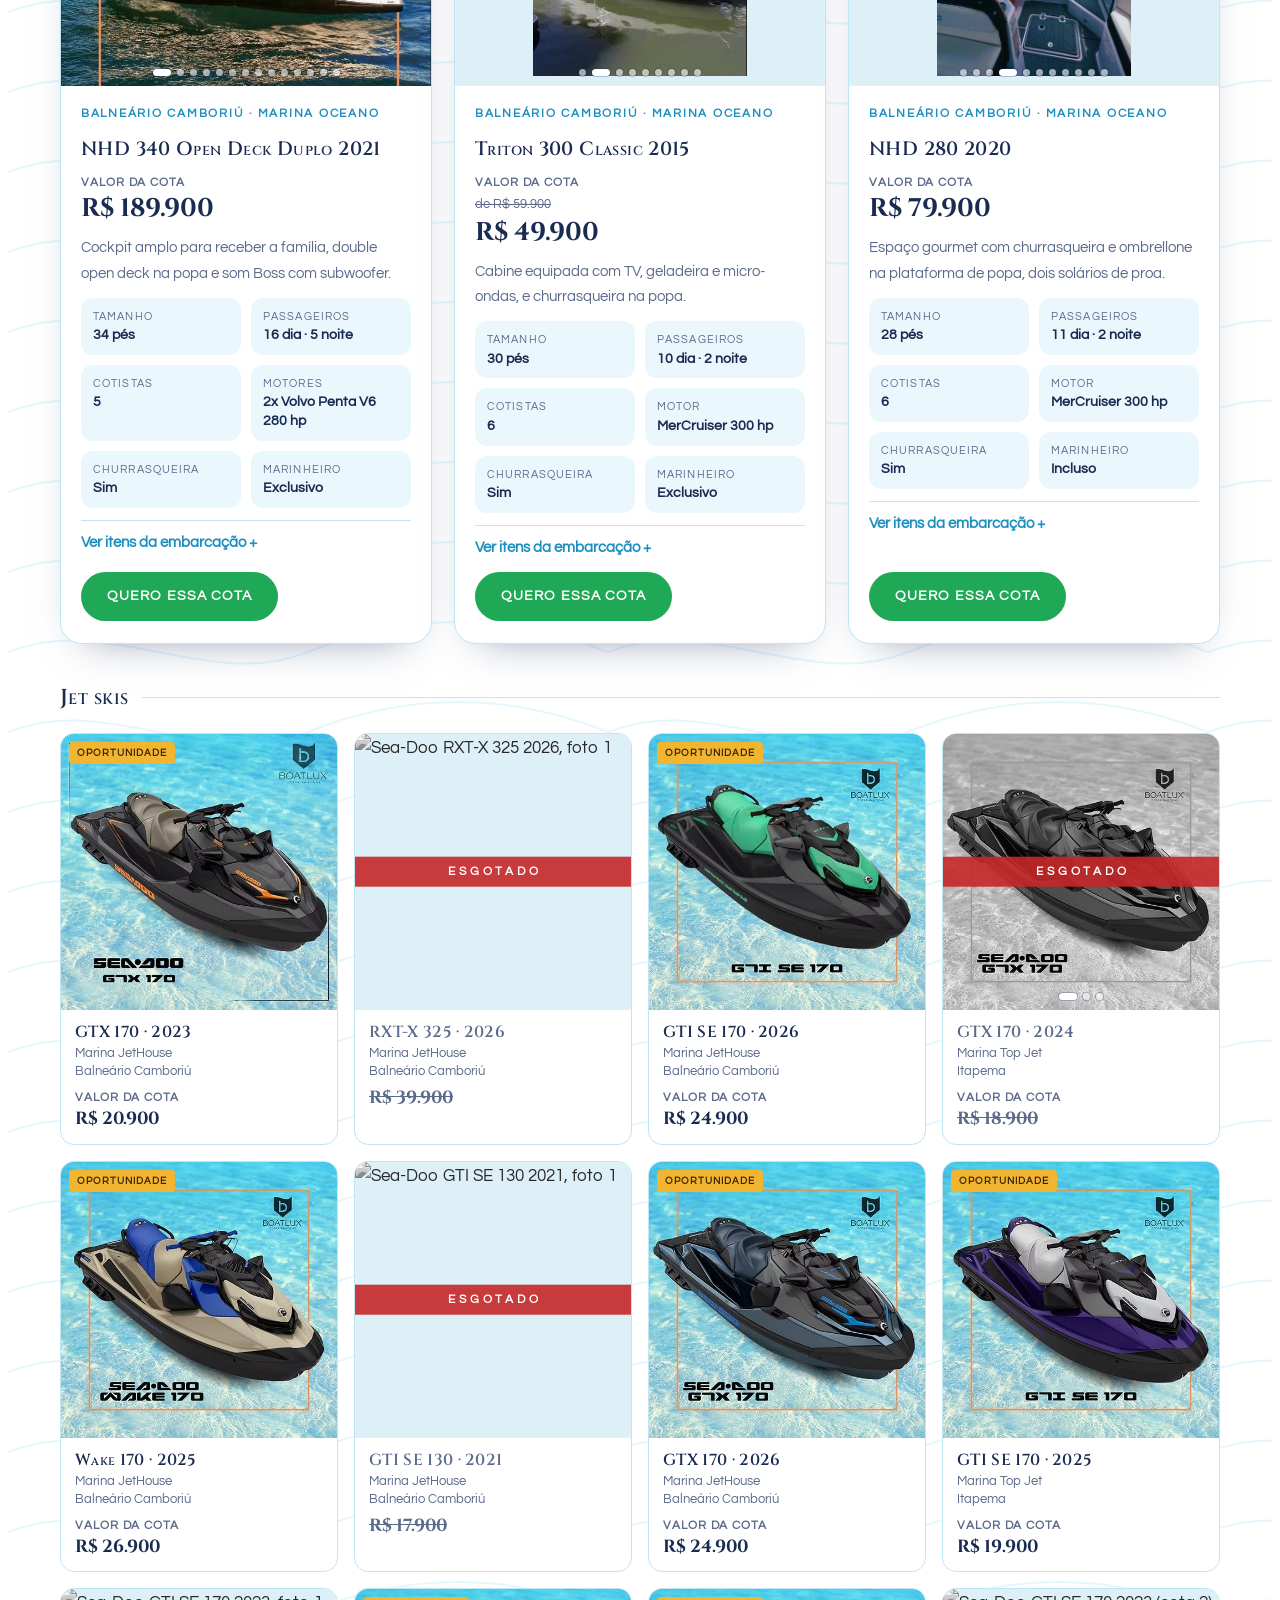
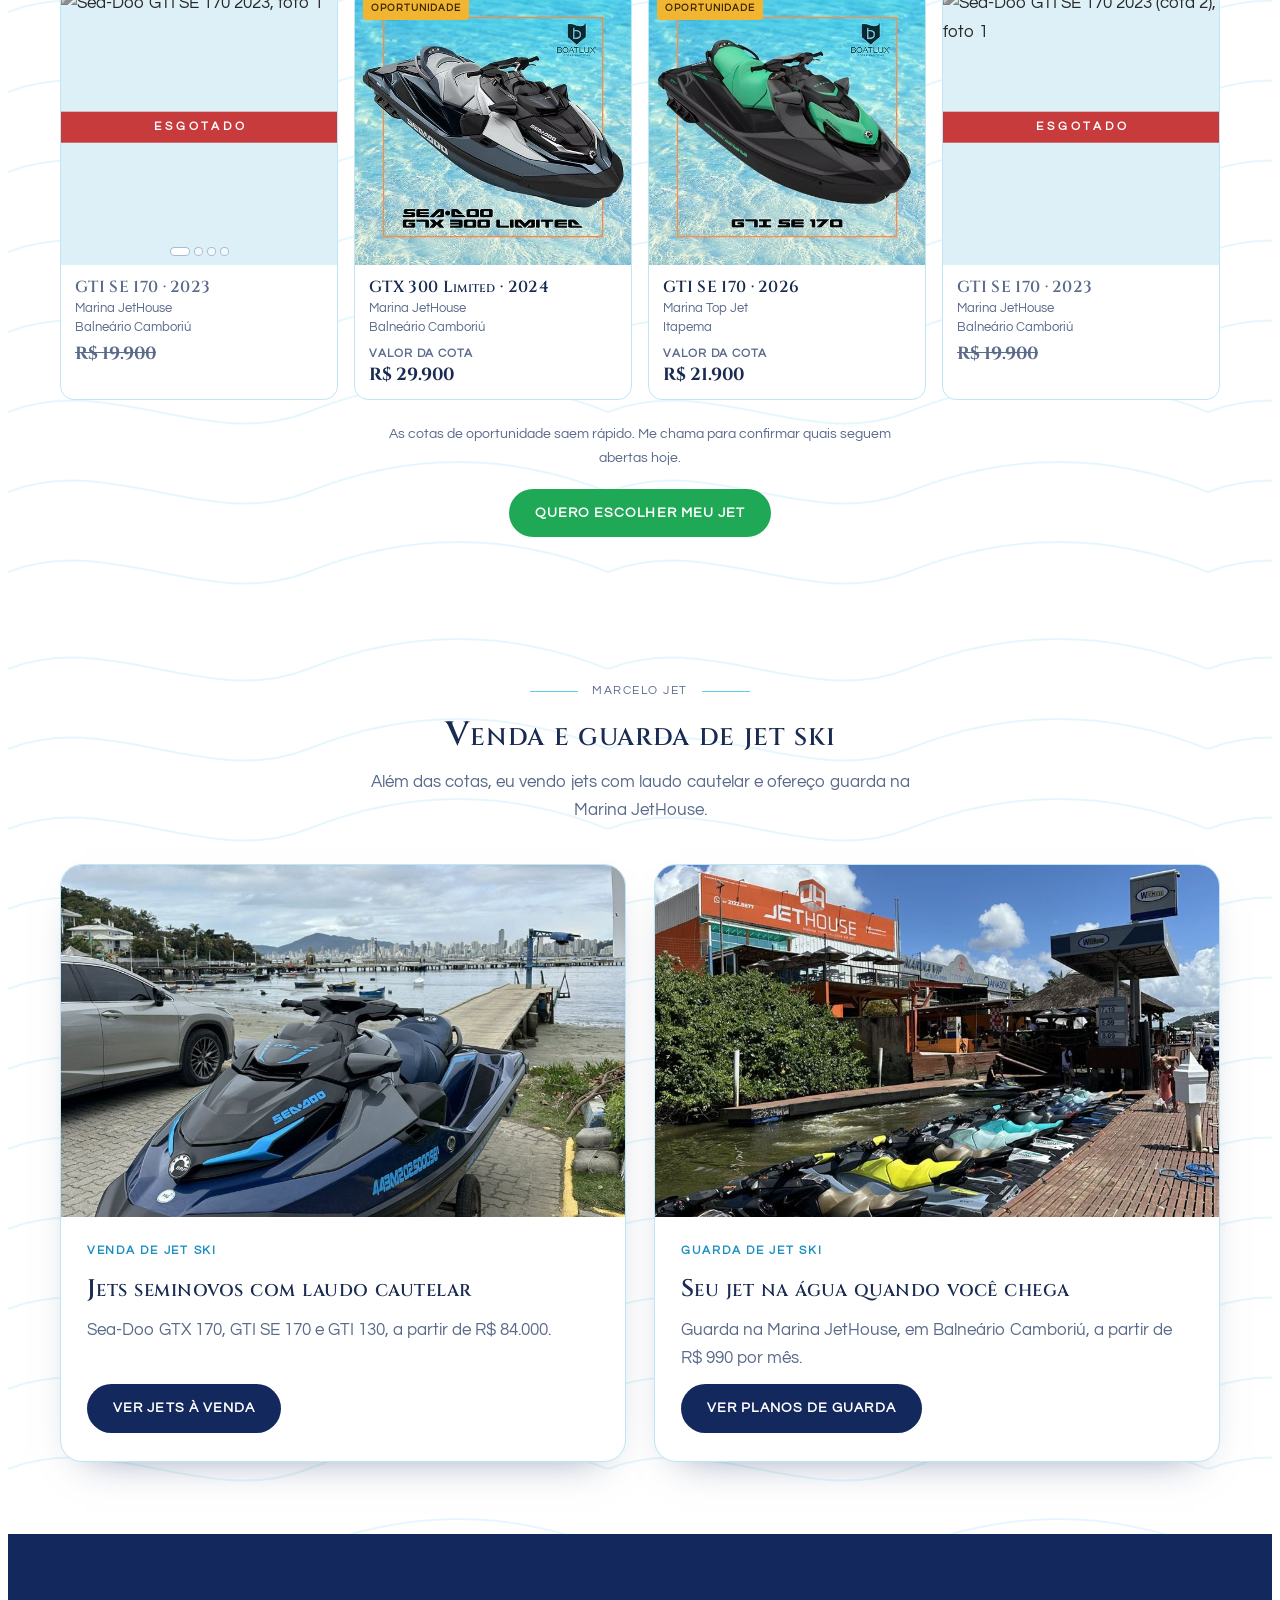
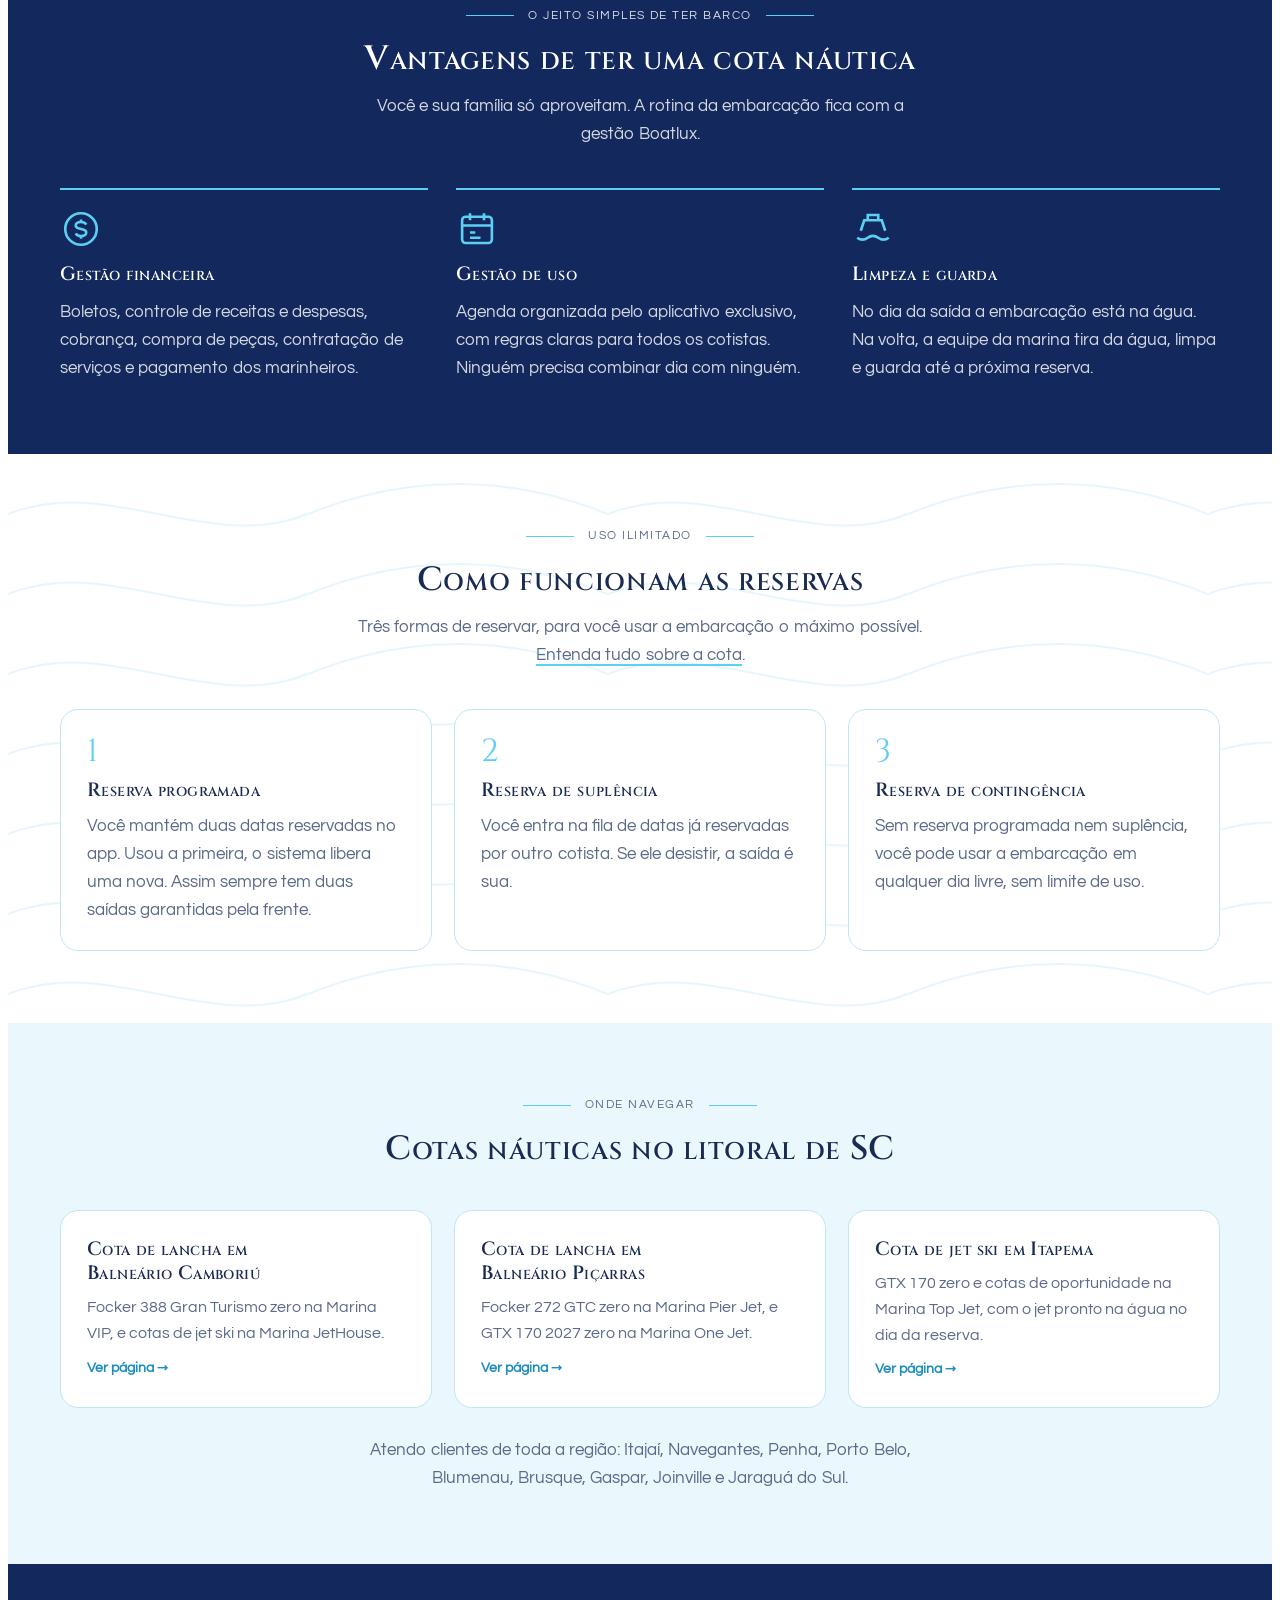
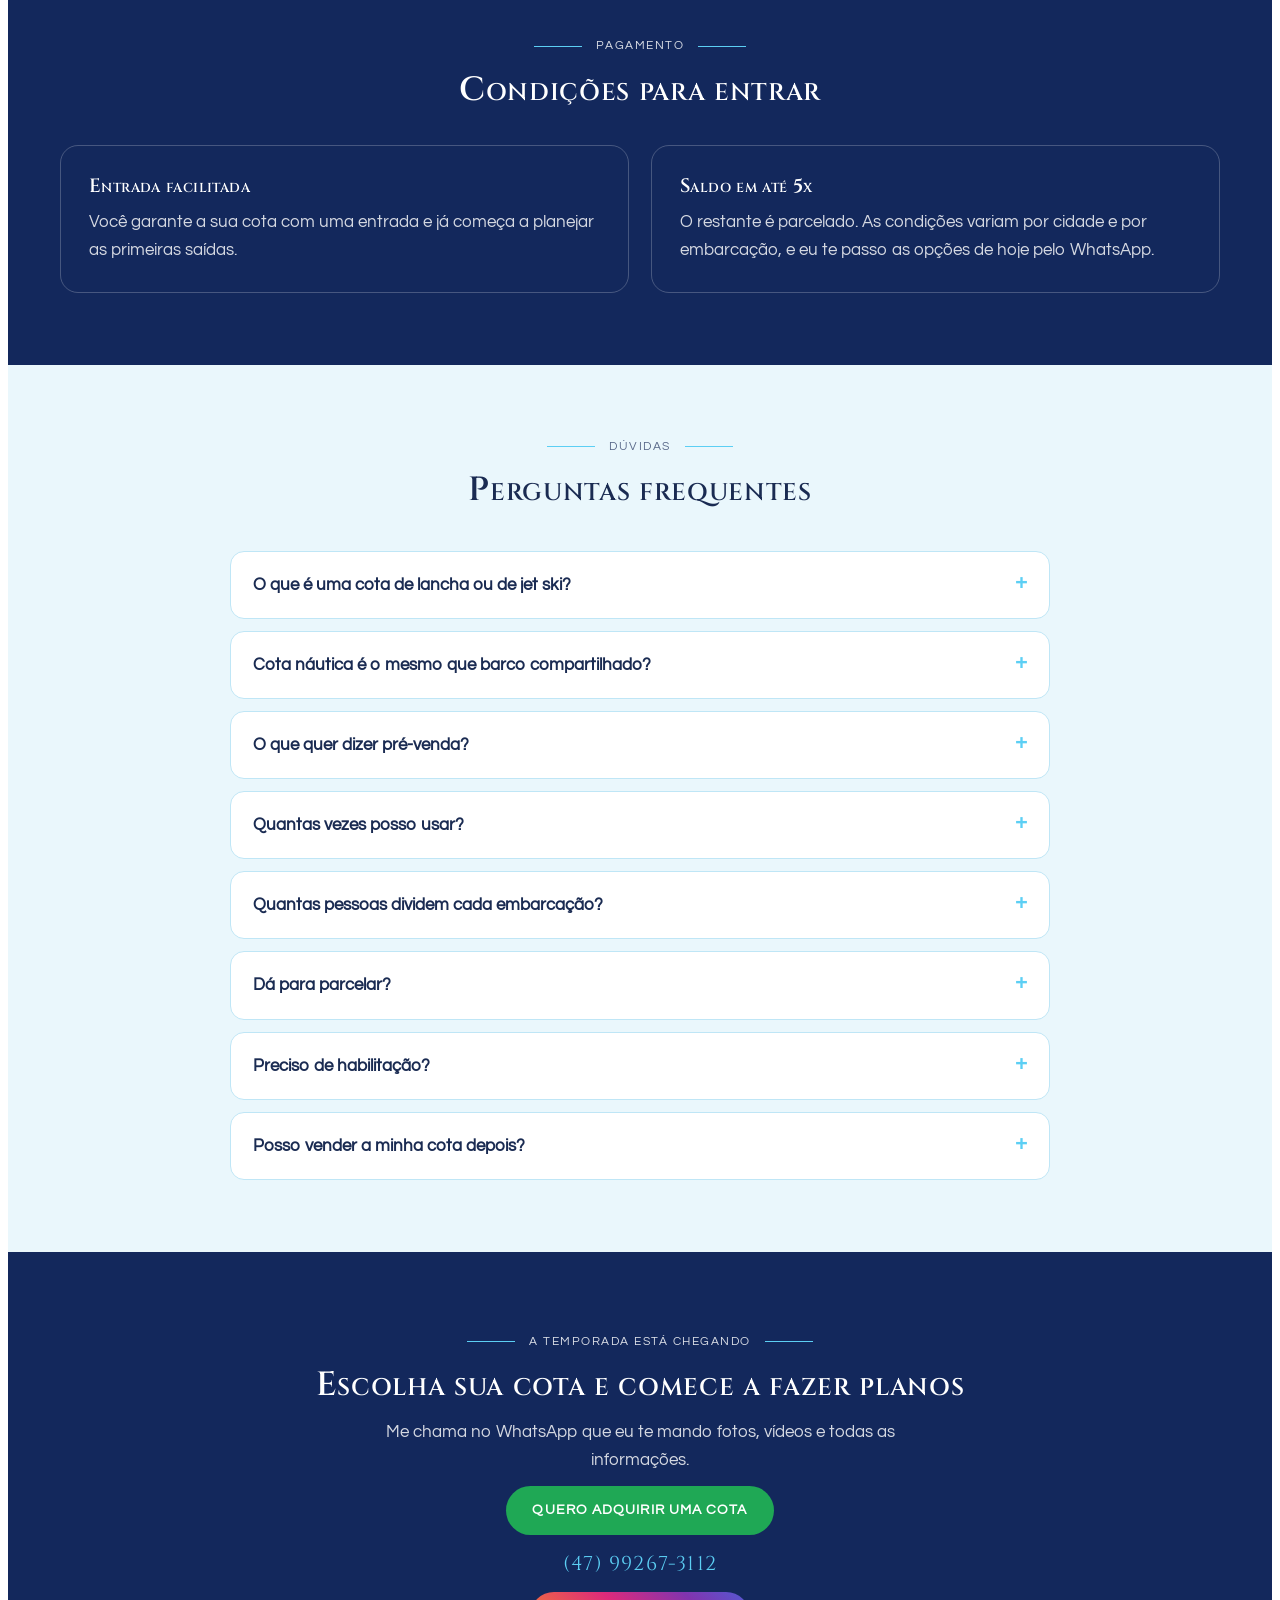
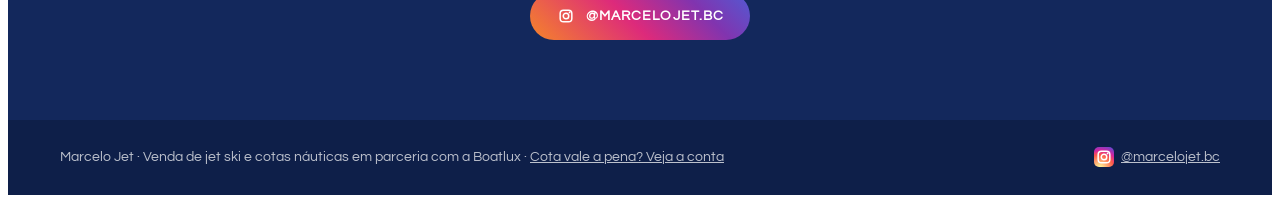
==== commit 0e30cf4c: "Black Friday: novos precos NHD 370, NHD 340 2022 e Triton 370 com destaque Co-Authored-By: Claude Op" ====
--- a/index.html
+++ b/index.html
@@ -17,7 +17,7 @@
 <link rel="preconnect" href="https://fonts.googleapis.com">
 <link rel="preconnect" href="https://fonts.gstatic.com" crossorigin>
 <link rel="stylesheet" href="https://fonts.googleapis.com/css2?family=Cinzel:wght@500;600;700&family=Montserrat:ital,wght@0,500;0,700;0,800;1,800&family=Questrial&display=swap">
-<link rel="stylesheet" href="css/site.css?v=20fdc681">
+<link rel="stylesheet" href="css/site.css?v=123426e3">
 <!-- Meta Pixel -->
 <script>
 !function(f,b,e,v,n,t,s){if(f.fbq)return;n=f.fbq=function(){n.callMethod?
@@ -310,43 +310,43 @@
         <p>Lanchas e jets já na água, para navegar ainda nesta temporada.</p>
       </div>
       <h3 class="sub-op" id="lanchas-oportunidade">Lanchas</h3>
-      <div class="grade-lanchas-op"><article class="lancha lancha-op" id="lancha-nhd-370">
-          <div class="galeria">
-            <span class="selo">Oportunidade</span>
+      <div class="grade-lanchas-op"><article class="lancha lancha-op op-bf" id="lancha-nhd-370">
+          <div class="galeria">
+            <span class="selo selo-bf">Black Friday</span>
             <div class="trilho" tabindex="0" aria-label="Fotos da NHD 370 Open Deck Duplo"><img src="img/nhd-370-1.jpg" alt="NHD 370 Open Deck Duplo 2023, foto 1"><img class="inteira" src="img/nhd-370-2.jpg" alt="NHD 370 Open Deck Duplo 2023, foto 2" loading="lazy"><img class="inteira" src="img/nhd-370-3.jpg" alt="NHD 370 Open Deck Duplo 2023, foto 3" loading="lazy"><img class="inteira" src="img/nhd-370-4.jpg" alt="NHD 370 Open Deck Duplo 2023, foto 4" loading="lazy"><img class="inteira" src="img/nhd-370-5.jpg" alt="NHD 370 Open Deck Duplo 2023, foto 5" loading="lazy"><img class="inteira" src="img/nhd-370-6.jpg" alt="NHD 370 Open Deck Duplo 2023, foto 6" loading="lazy"><img class="inteira" src="img/nhd-370-7.jpg" alt="NHD 370 Open Deck Duplo 2023, foto 7" loading="lazy"><img class="inteira" src="img/nhd-370-8.jpg" alt="NHD 370 Open Deck Duplo 2023, foto 8" loading="lazy"><img src="img/nhd-370-9.jpg" alt="NHD 370 Open Deck Duplo 2023, foto 9" loading="lazy"><img class="inteira" src="img/nhd-370-10.jpg" alt="NHD 370 Open Deck Duplo 2023, foto 10" loading="lazy"><img class="inteira" src="img/nhd-370-11.jpg" alt="NHD 370 Open Deck Duplo 2023, foto 11" loading="lazy"></div>
           </div>
           <div class="corpo">
             <span class="cidade-tag">Balneário Camboriú · Marina VIP</span>
             <h3>NHD 370 Open Deck Duplo 2023</h3>
-            <div class="preco"><span class="cota-rot">Valor da cota</span><span class="de">de R$ 279.900</span><strong>R$ 269.900</strong></div>
+            <div class="preco preco-bf"><span class="bf-tag">Preço de Black Friday</span><span class="cota-rot">Valor da cota</span><span class="de">de R$ 269.900</span><strong>R$ 189.900</strong></div>
             <p class="resumo">Open deck duplo exclusivo da NHD, banheiro amplo com box e cozinha completa na cabine.</p>
             <dl class="dados"><div><dt>Tamanho</dt><dd>37 pés</dd></div><div><dt>Passageiros</dt><dd>17 dia · 5 noite</dd></div><div><dt>Cotistas</dt><dd>6</dd></div><div><dt>Motores</dt><dd>2x MerCruiser 300 hp</dd></div><div><dt>Ar-condicionado</dt><dd>Sim</dd></div><div><dt>Marinheiro</dt><dd>Incluso</dd></div></dl>
             <details class="ficha"><summary>Ver itens da embarcação</summary><ul class="itens"><li>Plataforma de popa Double Open Deck</li><li>Solário triplo na proa</li><li>Cozinha com pia e espaço para geladeira e micro-ondas</li><li>Banheiro com chuveiro e box</li><li>Churrasqueira</li><li>Som</li><li>Cabine para 5 pernoitarem</li><li>Tanque de combustível de 400 L</li></ul></details>
             <a class="botao" href="https://wa.me/5547992673112?text=Oi%20Marcelo%2C%20quero%20saber%20da%20cota%20da%20NHD%20370%20Open%20Deck%20Duplo%20na%20Marina%20VIP" target="_blank" rel="noopener">Quero essa cota</a>
           </div>
-        </article><article class="lancha lancha-op" id="lancha-triton-370">
-          <div class="galeria">
-            <span class="selo">Oportunidade</span>
+        </article><article class="lancha lancha-op op-bf" id="lancha-triton-370">
+          <div class="galeria">
+            <span class="selo selo-bf">Black Friday</span>
             <div class="trilho" tabindex="0" aria-label="Fotos da Triton 370 Hard Top"><button type="button" class="video-slide" data-video="video/triton-370.mp4" aria-label="Ver o vídeo da Triton 370 Hard Top"><img class="vs-bg" src="img/triton-370-video.jpg" alt="" aria-hidden="true"><img class="vs-fg" src="img/triton-370-video.jpg" alt="Vídeo da Triton 370 Hard Top narrado pelo Marcelo"><span class="vs-play"><span class="vs-ico" aria-hidden="true"></span>Ver o vídeo</span></button><img src="img/triton-370-1.jpg" alt="Triton 370 Hard Top 2023, foto 1"><img class="inteira" src="img/triton-370-2.jpg" alt="Triton 370 Hard Top 2023, foto 2" loading="lazy"><img class="inteira" src="img/triton-370-3.jpg" alt="Triton 370 Hard Top 2023, foto 3" loading="lazy"><img class="inteira" src="img/triton-370-4.jpg" alt="Triton 370 Hard Top 2023, foto 4" loading="lazy"><img class="inteira" src="img/triton-370-5.jpg" alt="Triton 370 Hard Top 2023, foto 5" loading="lazy"><img class="inteira" src="img/triton-370-6.jpg" alt="Triton 370 Hard Top 2023, foto 6" loading="lazy"><img class="inteira" src="img/triton-370-7.jpg" alt="Triton 370 Hard Top 2023, foto 7" loading="lazy"><img class="inteira" src="img/triton-370-8.jpg" alt="Triton 370 Hard Top 2023, foto 8" loading="lazy"><img class="inteira" src="img/triton-370-9.jpg" alt="Triton 370 Hard Top 2023, foto 9" loading="lazy"><img class="inteira" src="img/triton-370-10.jpg" alt="Triton 370 Hard Top 2023, foto 10" loading="lazy"><img class="inteira" src="img/triton-370-11.jpg" alt="Triton 370 Hard Top 2023, foto 11" loading="lazy"><img class="inteira" src="img/triton-370-12.jpg" alt="Triton 370 Hard Top 2023, foto 12" loading="lazy"></div>
           </div>
           <div class="corpo">
             <span class="cidade-tag">Balneário Camboriú · Marina VIP</span>
             <h3>Triton 370 Hard Top 2023</h3>
-            <div class="preco"><span class="cota-rot">Valor da cota</span><strong>R$ 279.900</strong></div>
+            <div class="preco preco-bf"><span class="bf-tag">Preço de Black Friday</span><span class="cota-rot">Valor da cota</span><span class="de">de R$ 279.900</span><strong>R$ 249.900</strong></div>
             <p class="resumo">Hard top completo para dormir a bordo: gerador, água quente, micro-ondas e fogão de indução.</p>
             <dl class="dados"><div><dt>Tamanho</dt><dd>37 pés</dd></div><div><dt>Passageiros</dt><dd>14 dia · 4 noite</dd></div><div><dt>Cotistas</dt><dd>6</dd></div><div><dt>Motores</dt><dd>2x MerCruiser 300 hp</dd></div><div><dt>Ar-condicionado</dt><dd>16.000 BTUs</dd></div><div><dt>Marinheiro</dt><dd>Incluso</dd></div></dl>
             <details class="ficha"><summary>Ver itens da embarcação</summary><ul class="itens"><li>Gerador Netuno 6,1 kVA</li><li>Ar-condicionado 16.000 BTUs com 2 saídas</li><li>Churrasqueira inox a carvão no espaço gourmet</li><li>Micro-ondas e fogão de indução</li><li>Boiler de água quente no banheiro</li><li>Toalete elétrico</li><li>GPS Raymarine Element</li><li>Guincho elétrico e âncora inox</li><li>Rádio VHF</li><li>Flaps com painel digital</li></ul></details>
             <a class="botao" href="https://wa.me/5547992673112?text=Oi%20Marcelo%2C%20quero%20saber%20da%20cota%20da%20Triton%20370%20Hard%20Top%20na%20Marina%20VIP" target="_blank" rel="noopener">Quero essa cota</a>
           </div>
-        </article><article class="lancha lancha-op" id="lancha-nhd-340-vip">
-          <div class="galeria">
-            <span class="selo">Oportunidade</span>
+        </article><article class="lancha lancha-op op-bf" id="lancha-nhd-340-vip">
+          <div class="galeria">
+            <span class="selo selo-bf">Black Friday</span>
             <div class="trilho" tabindex="0" aria-label="Fotos da NHD 340 Open Deck Duplo"><img src="https://static.wixstatic.com/media/f138e1_fe112ab63fb4475aaf6d164991e182ea~mv2.png/v1/fit/w_1400,h_1400,q_85,enc_auto/f138e1_fe112ab63fb4475aaf6d164991e182ea~mv2.png" alt="NHD 340 Open Deck Duplo 2022, foto 1"><img src="https://static.wixstatic.com/media/f138e1_d708451796f84ba3ac32d8366643751c~mv2.jpeg/v1/fit/w_1400,h_1400,q_85,enc_auto/f138e1_d708451796f84ba3ac32d8366643751c~mv2.jpeg" alt="NHD 340 Open Deck Duplo 2022, foto 2" loading="lazy"><img src="https://static.wixstatic.com/media/f138e1_12882618320b4371a247c280c0b17891~mv2.jpeg/v1/fit/w_1400,h_1400,q_85,enc_auto/f138e1_12882618320b4371a247c280c0b17891~mv2.jpeg" alt="NHD 340 Open Deck Duplo 2022, foto 3" loading="lazy"><img src="https://static.wixstatic.com/media/f138e1_d71ed69820db4a7b950f505bb6e93023~mv2.jpeg/v1/fit/w_1400,h_1400,q_85,enc_auto/f138e1_d71ed69820db4a7b950f505bb6e93023~mv2.jpeg" alt="NHD 340 Open Deck Duplo 2022, foto 4" loading="lazy"><img src="https://static.wixstatic.com/media/f138e1_1206e81f283b44678f870ed61ca91a63~mv2.jpeg/v1/fit/w_1400,h_1400,q_85,enc_auto/f138e1_1206e81f283b44678f870ed61ca91a63~mv2.jpeg" alt="NHD 340 Open Deck Duplo 2022, foto 5" loading="lazy"><img src="https://static.wixstatic.com/media/f138e1_e1a82976768949cda655d70878c2d4b1~mv2.jpeg/v1/fit/w_1400,h_1400,q_85,enc_auto/f138e1_e1a82976768949cda655d70878c2d4b1~mv2.jpeg" alt="NHD 340 Open Deck Duplo 2022, foto 6" loading="lazy"><img src="https://static.wixstatic.com/media/f138e1_84beb3e228374e7eaa701cde86e3ede4~mv2.jpeg/v1/fit/w_1400,h_1400,q_85,enc_auto/f138e1_84beb3e228374e7eaa701cde86e3ede4~mv2.jpeg" alt="NHD 340 Open Deck Duplo 2022, foto 7" loading="lazy"><img src="https://static.wixstatic.com/media/f138e1_66c511bcf7ee439b8e6a1110ad669954~mv2.jpeg/v1/fit/w_1400,h_1400,q_85,enc_auto/f138e1_66c511bcf7ee439b8e6a1110ad669954~mv2.jpeg" alt="NHD 340 Open Deck Duplo 2022, foto 8" loading="lazy"><img src="https://static.wixstatic.com/media/f138e1_6a92fce6a1c046ca99e05439640821df~mv2.jpeg/v1/fit/w_1400,h_1400,q_85,enc_auto/f138e1_6a92fce6a1c046ca99e05439640821df~mv2.jpeg" alt="NHD 340 Open Deck Duplo 2022, foto 9" loading="lazy"><img src="https://static.wixstatic.com/media/f138e1_e51dbd4b46204090ab867e32943d2da1~mv2.jpeg/v1/fit/w_1400,h_1400,q_85,enc_auto/f138e1_e51dbd4b46204090ab867e32943d2da1~mv2.jpeg" alt="NHD 340 Open Deck Duplo 2022, foto 10" loading="lazy"><img src="https://static.wixstatic.com/media/f138e1_e9a062e7b78b4a0ea260188d6d78c04b~mv2.jpeg/v1/fit/w_1400,h_1400,q_85,enc_auto/f138e1_e9a062e7b78b4a0ea260188d6d78c04b~mv2.jpeg" alt="NHD 340 Open Deck Duplo 2022, foto 11" loading="lazy"><img src="https://static.wixstatic.com/media/f138e1_901cc06eb4484a9f8394dbe13810a827~mv2.jpeg/v1/fit/w_1400,h_1400,q_85,enc_auto/f138e1_901cc06eb4484a9f8394dbe13810a827~mv2.jpeg" alt="NHD 340 Open Deck Duplo 2022, foto 12" loading="lazy"><img src="https://static.wixstatic.com/media/f138e1_05822ed3b2714242a1c8a8d4c1a47e51~mv2.jpeg/v1/fit/w_1400,h_1400,q_85,enc_auto/f138e1_05822ed3b2714242a1c8a8d4c1a47e51~mv2.jpeg" alt="NHD 340 Open Deck Duplo 2022, foto 13" loading="lazy"><img src="https://static.wixstatic.com/media/f138e1_bfdd395115484505987145048da0562c~mv2.jpeg/v1/fit/w_1400,h_1400,q_85,enc_auto/f138e1_bfdd395115484505987145048da0562c~mv2.jpeg" alt="NHD 340 Open Deck Duplo 2022, foto 14" loading="lazy"><img src="https://static.wixstatic.com/media/f138e1_3b1a46b406d64a90aebc3c00cfdea70f~mv2.jpeg/v1/fit/w_1400,h_1400,q_85,enc_auto/f138e1_3b1a46b406d64a90aebc3c00cfdea70f~mv2.jpeg" alt="NHD 340 Open Deck Duplo 2022, foto 15" loading="lazy"></div>
           </div>
           <div class="corpo">
             <span class="cidade-tag">Balneário Camboriú · Marina VIP</span>
             <h3>NHD 340 Open Deck Duplo 2022</h3>
-            <div class="preco"><span class="cota-rot">Valor da cota</span><strong>R$ 220.000</strong></div>
+            <div class="preco preco-bf"><span class="bf-tag">Preço de Black Friday</span><span class="cota-rot">Valor da cota</span><span class="de">de R$ 220.000</span><strong>R$ 149.900</strong></div>
             <p class="resumo">Proa aberta ampla, cabine com cama de proa e meia-nau, cockpit espaçoso e plataforma de popa com o exclusivo Double Open Deck e espaço gourmet.</p>
             <dl class="dados"><div><dt>Tamanho</dt><dd>34 pés</dd></div><div><dt>Passageiros</dt><dd>16 dia · 5 noite</dd></div><div><dt>Cotistas</dt><dd>6</dd></div><div><dt>Motores</dt><dd>2x MerCruiser 250 hp</dd></div><div><dt>Ar-condicionado</dt><dd>Sim</dd></div><div><dt>Marinheiro</dt><dd>Incluso</dd></div></dl>
             <details class="ficha"><summary>Ver itens da embarcação</summary><ul class="itens"><li>Ar-condicionado</li><li>Gerador</li><li>Som premium com subwoofer</li><li>Churrasqueira</li><li>Luz subaquática</li><li>Bateria auxiliar de serviço</li><li>Guincho elétrico e âncora inox</li><li>Rádio VHF</li><li>Iluminação em LED</li><li>Piso em teca sintética</li><li>Kit de salvatagem completo</li></ul></details>
@@ -541,7 +541,7 @@
 </a>
 
 
-<script src="js/galeria.js?v=28aeacb5"></script>
+<script src="js/galeria.js?v=a92437d8"></script>
 <script src="js/pixel.js"></script>
 <script type="application/ld+json">
 {
--- a/css/site.css
+++ b/css/site.css
@@ -735,6 +735,10 @@
 }
 
 .lancha-op{scroll-margin-top:96px}
+.lancha-op.op-bf{outline:3px solid #F5B301;outline-offset:-3px;border-radius:20px;box-shadow:0 18px 40px -20px rgba(245,179,1,.55)}
+.selo.selo-bf{background:#111;color:#F5B301;font-weight:800;letter-spacing:.06em;text-transform:uppercase}
+.preco-bf .bf-tag{display:inline-block;align-self:flex-start;background:#111;color:#F5B301;font-size:.72rem;font-weight:800;letter-spacing:.08em;text-transform:uppercase;padding:4px 10px;border-radius:999px;margin-bottom:4px}
+.preco-bf .de{text-decoration:line-through}
 .lancha-op:target{box-shadow:0 0 0 4px #2EC5E8,0 20px 40px -18px rgba(14,31,73,.5);border-radius:20px;animation:alvo-pisca 1.2s ease-in-out 2}
 @keyframes alvo-pisca{50%{box-shadow:0 0 0 8px rgba(46,197,232,.45),0 20px 40px -18px rgba(14,31,73,.5)}}
 
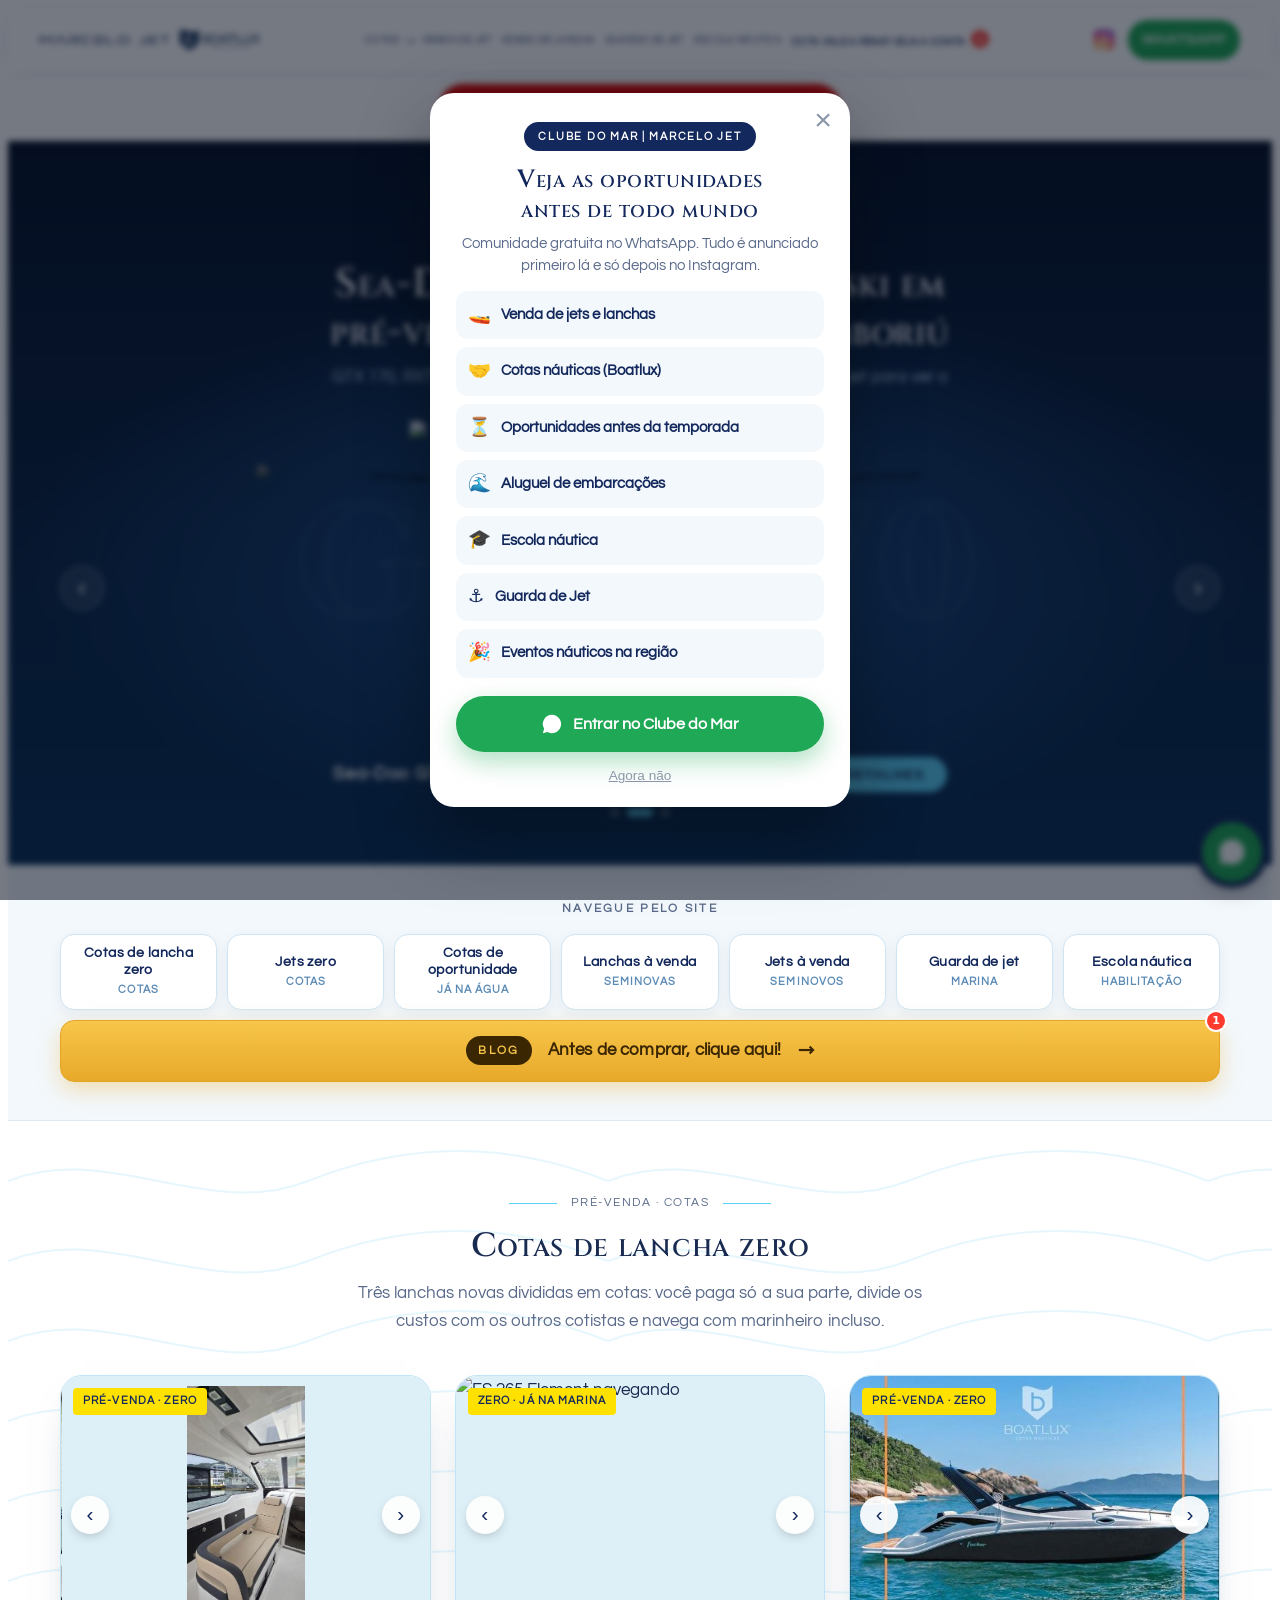
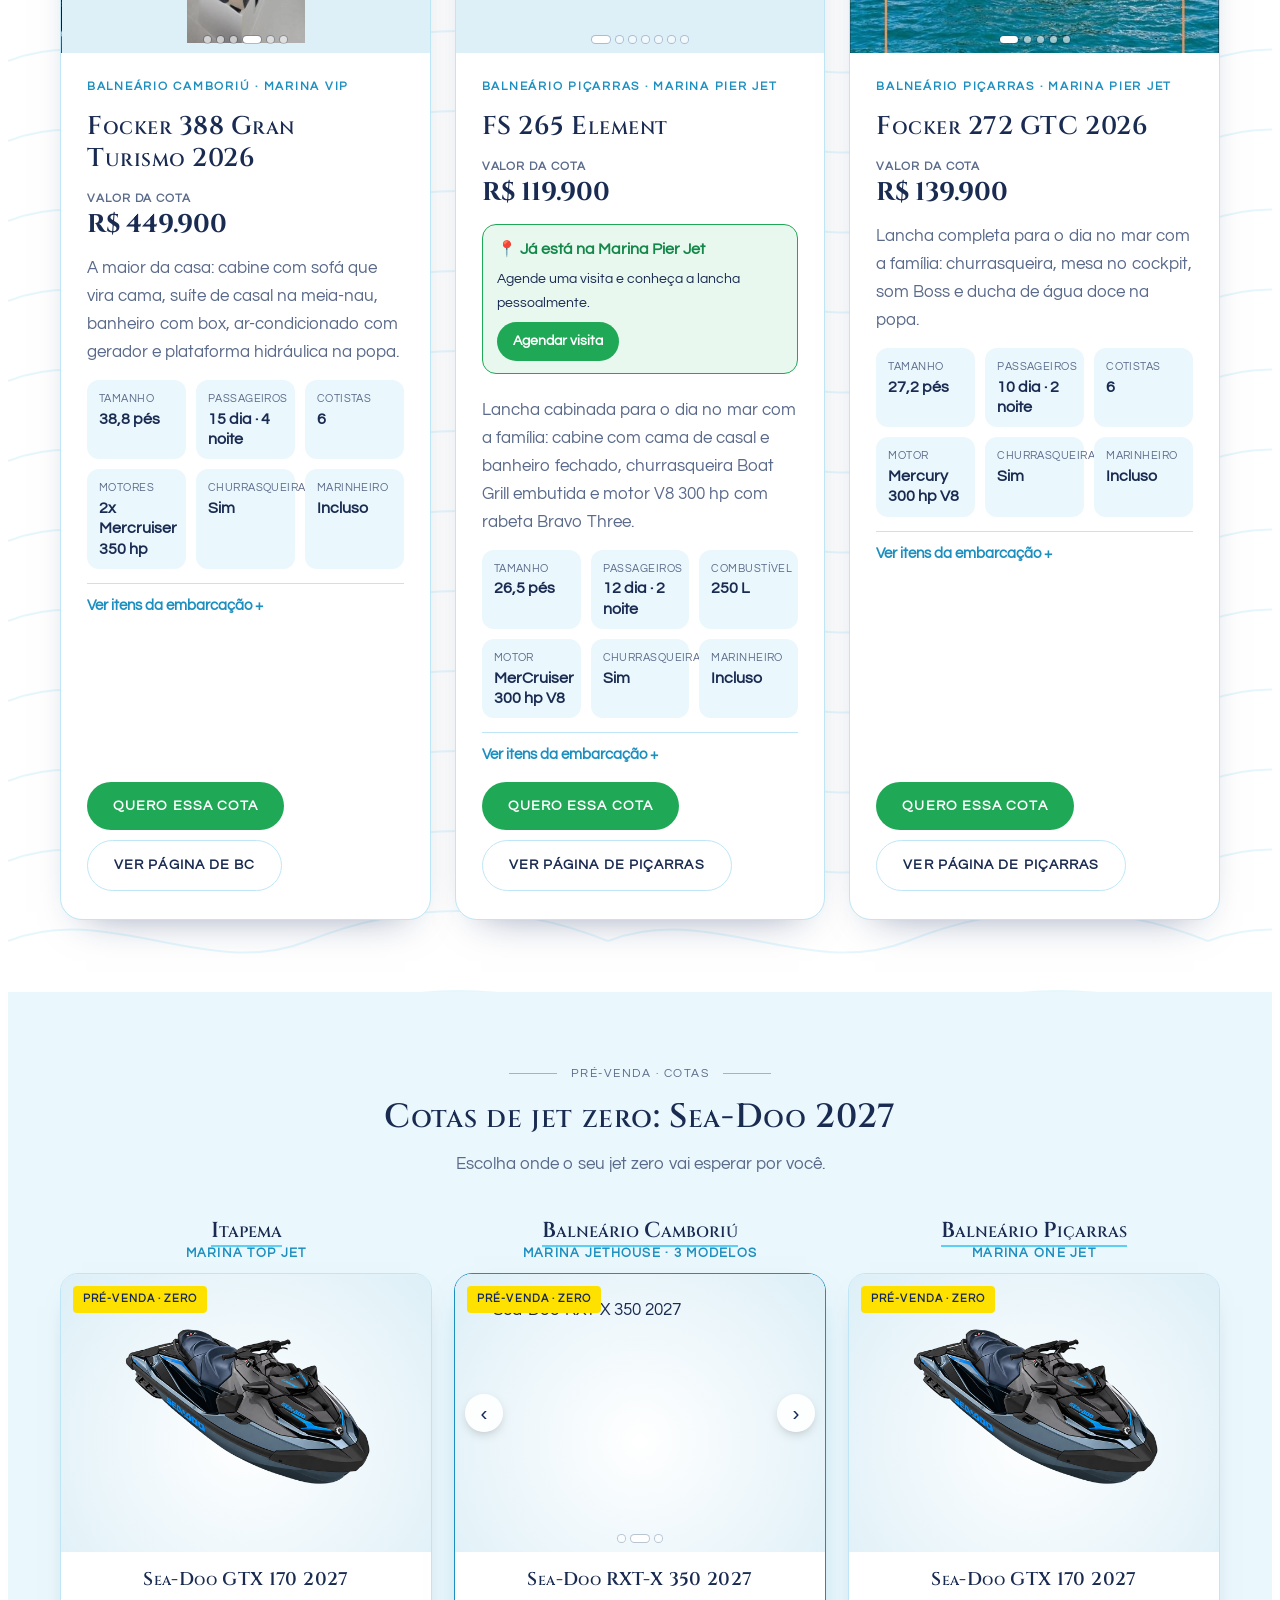
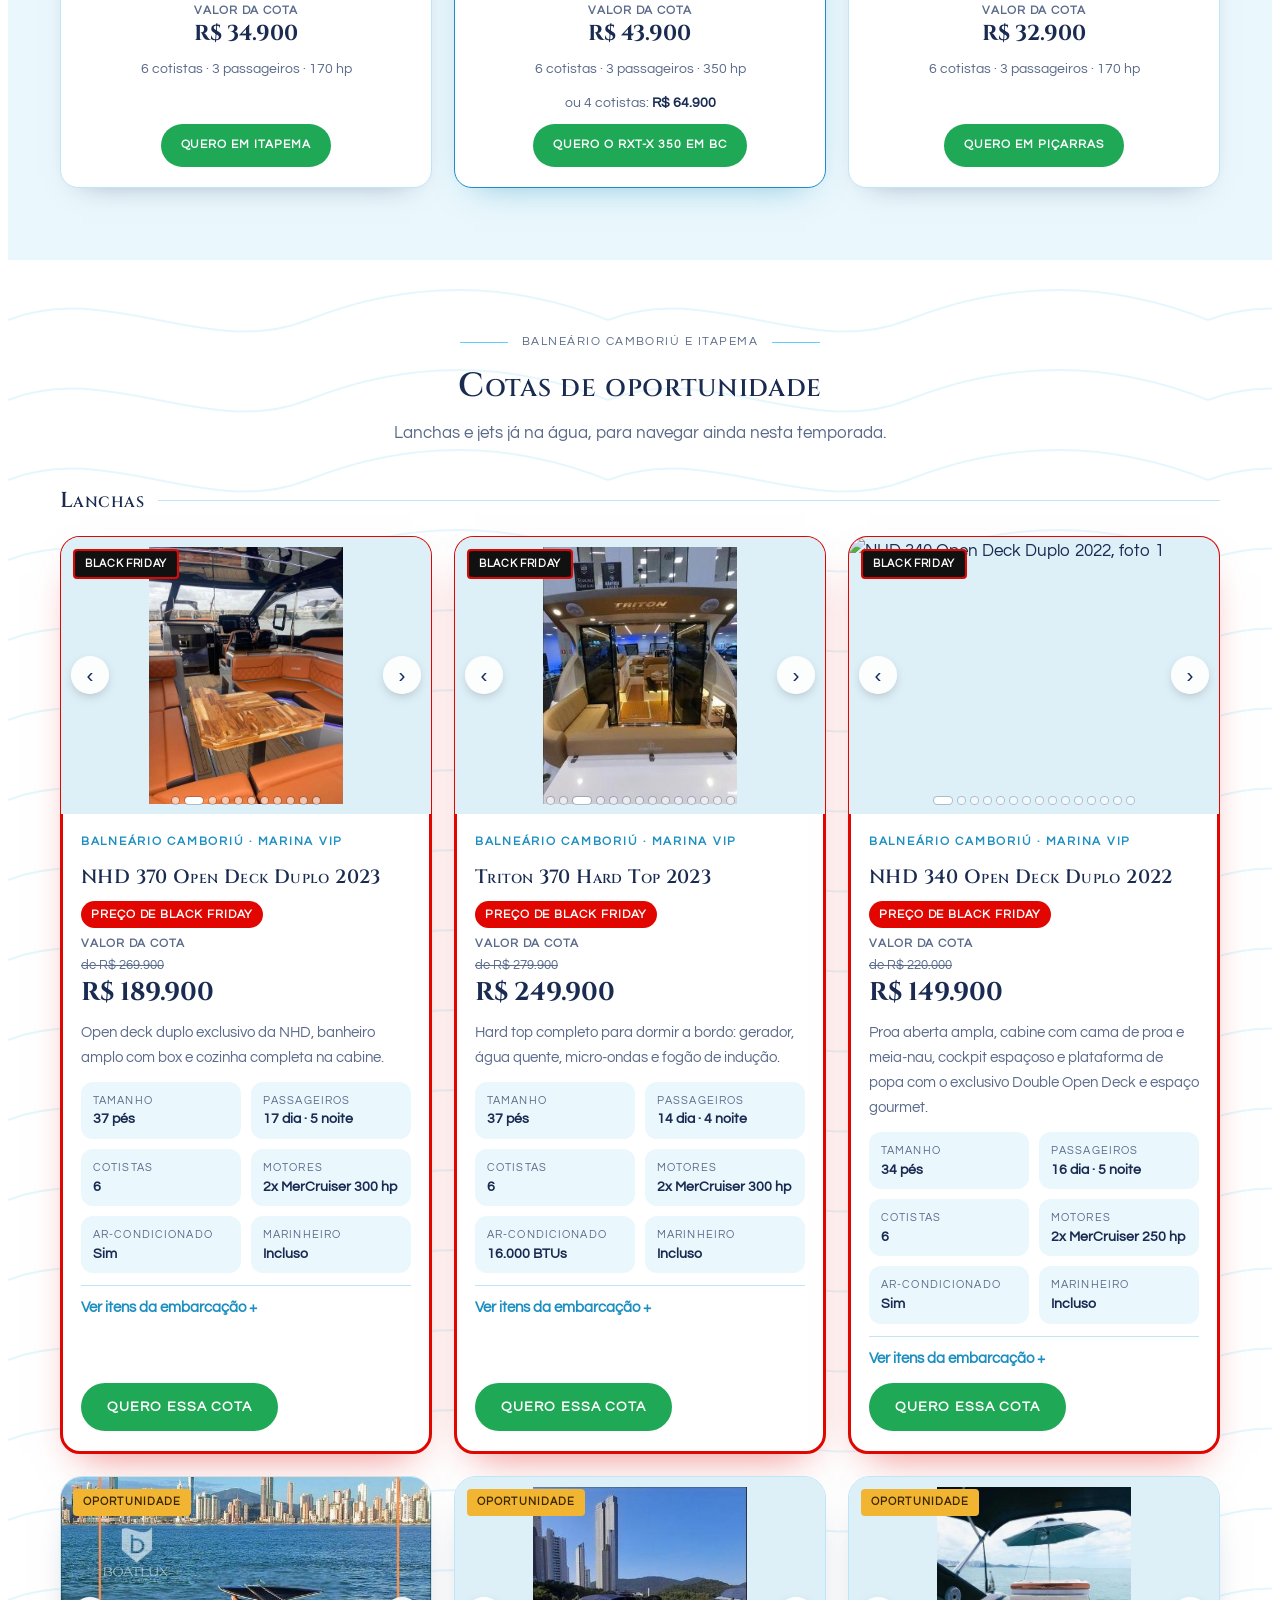
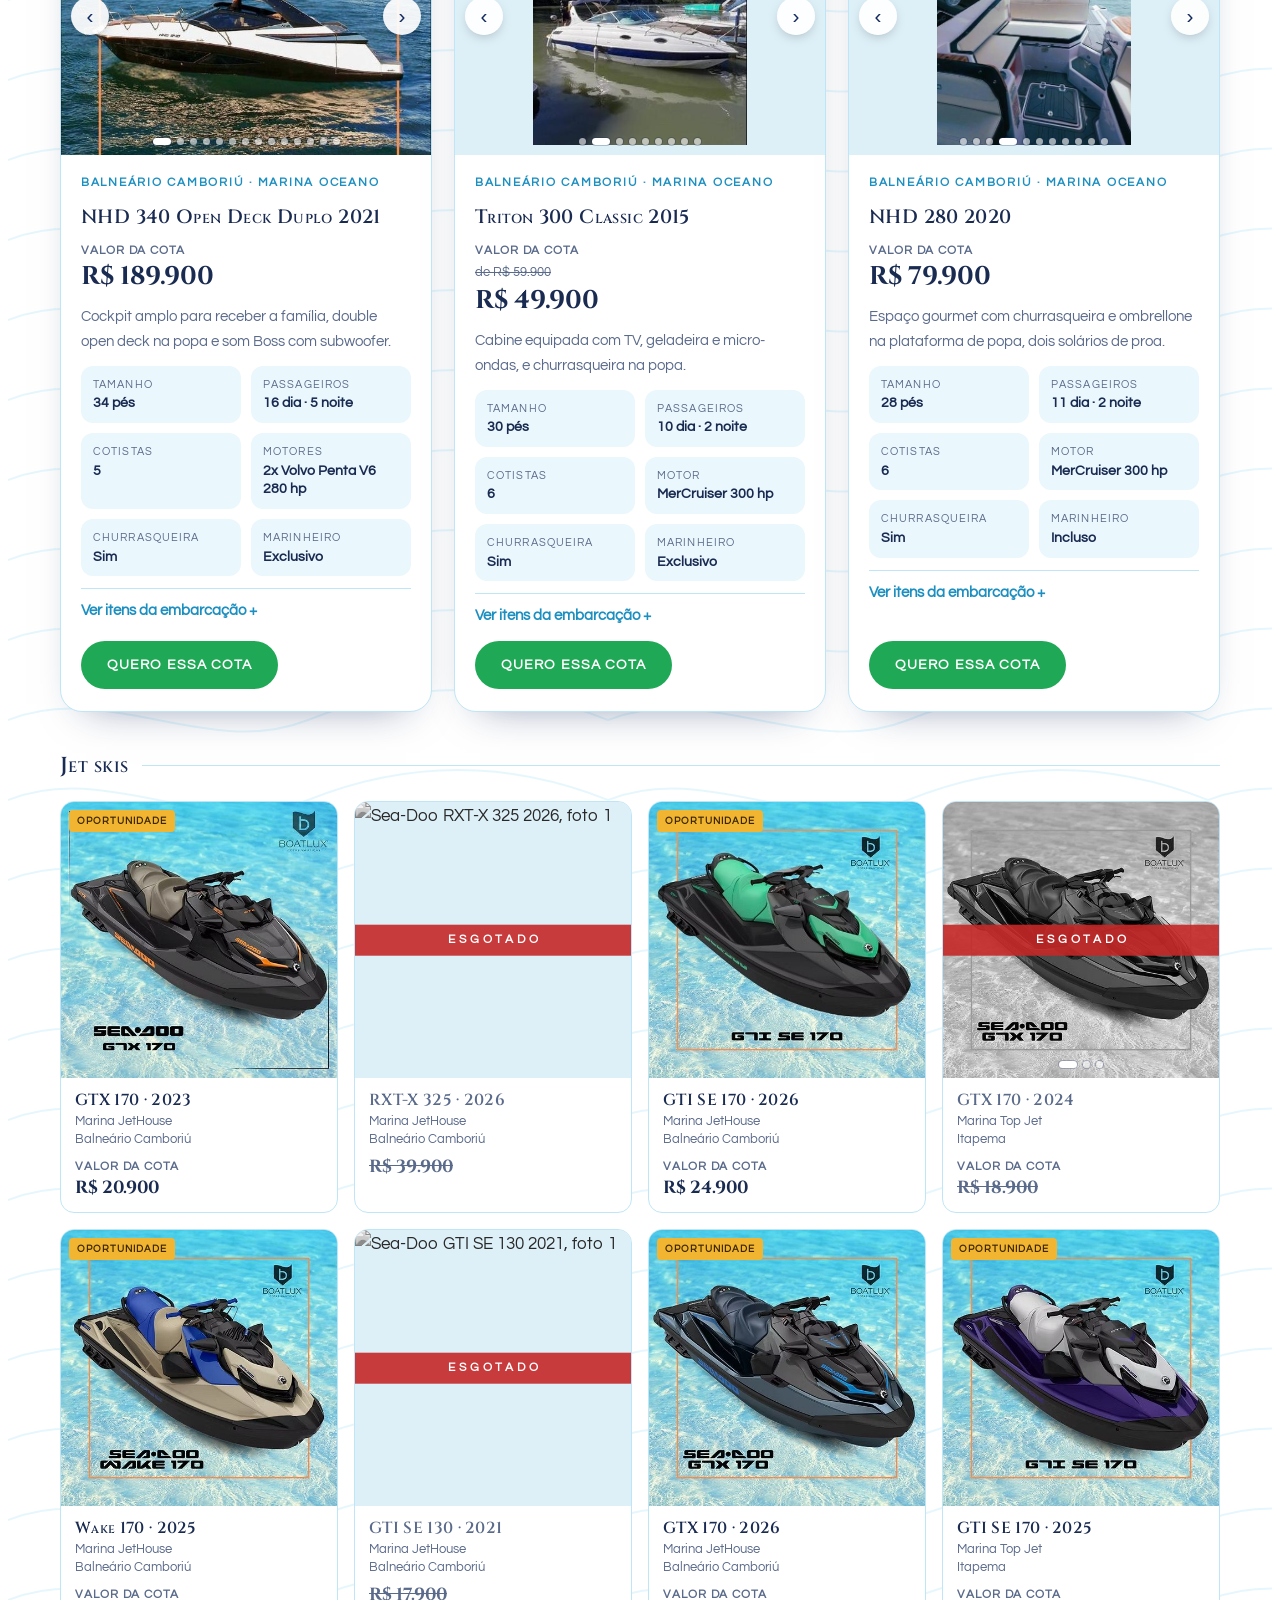
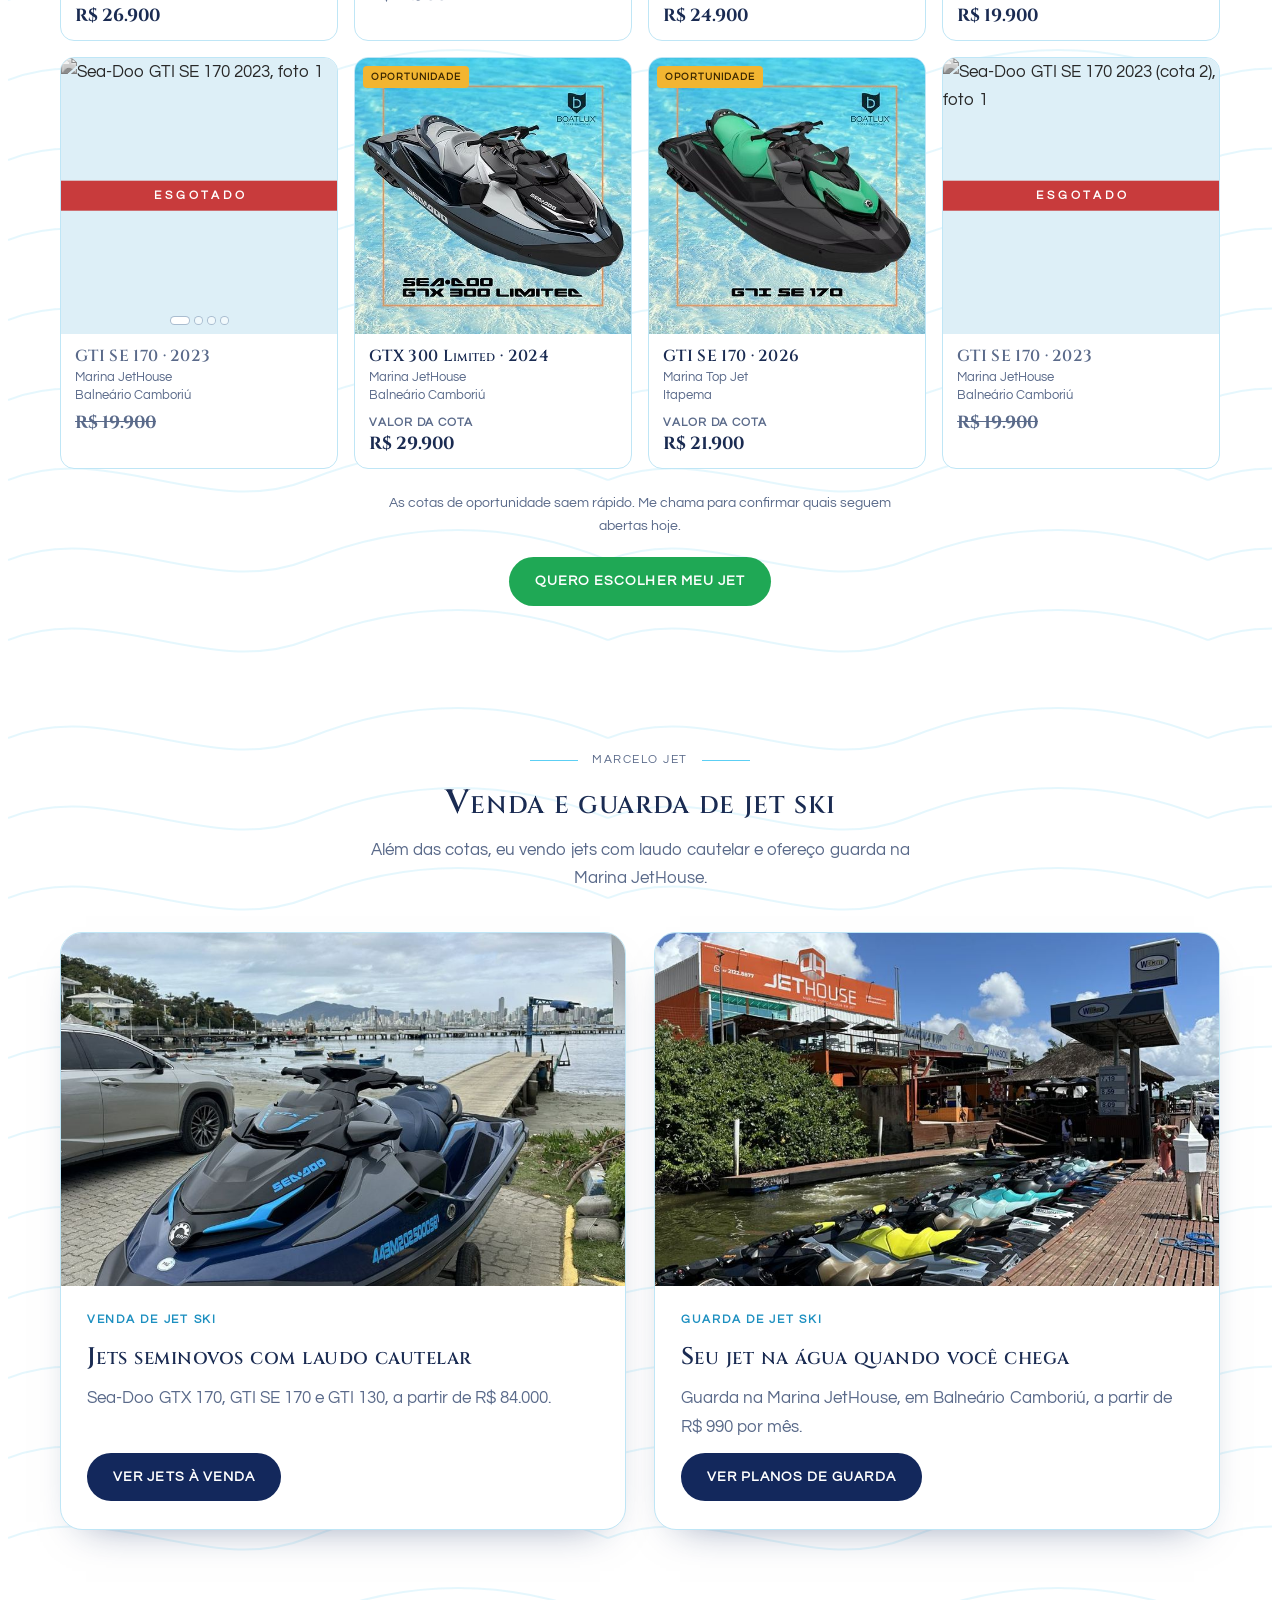
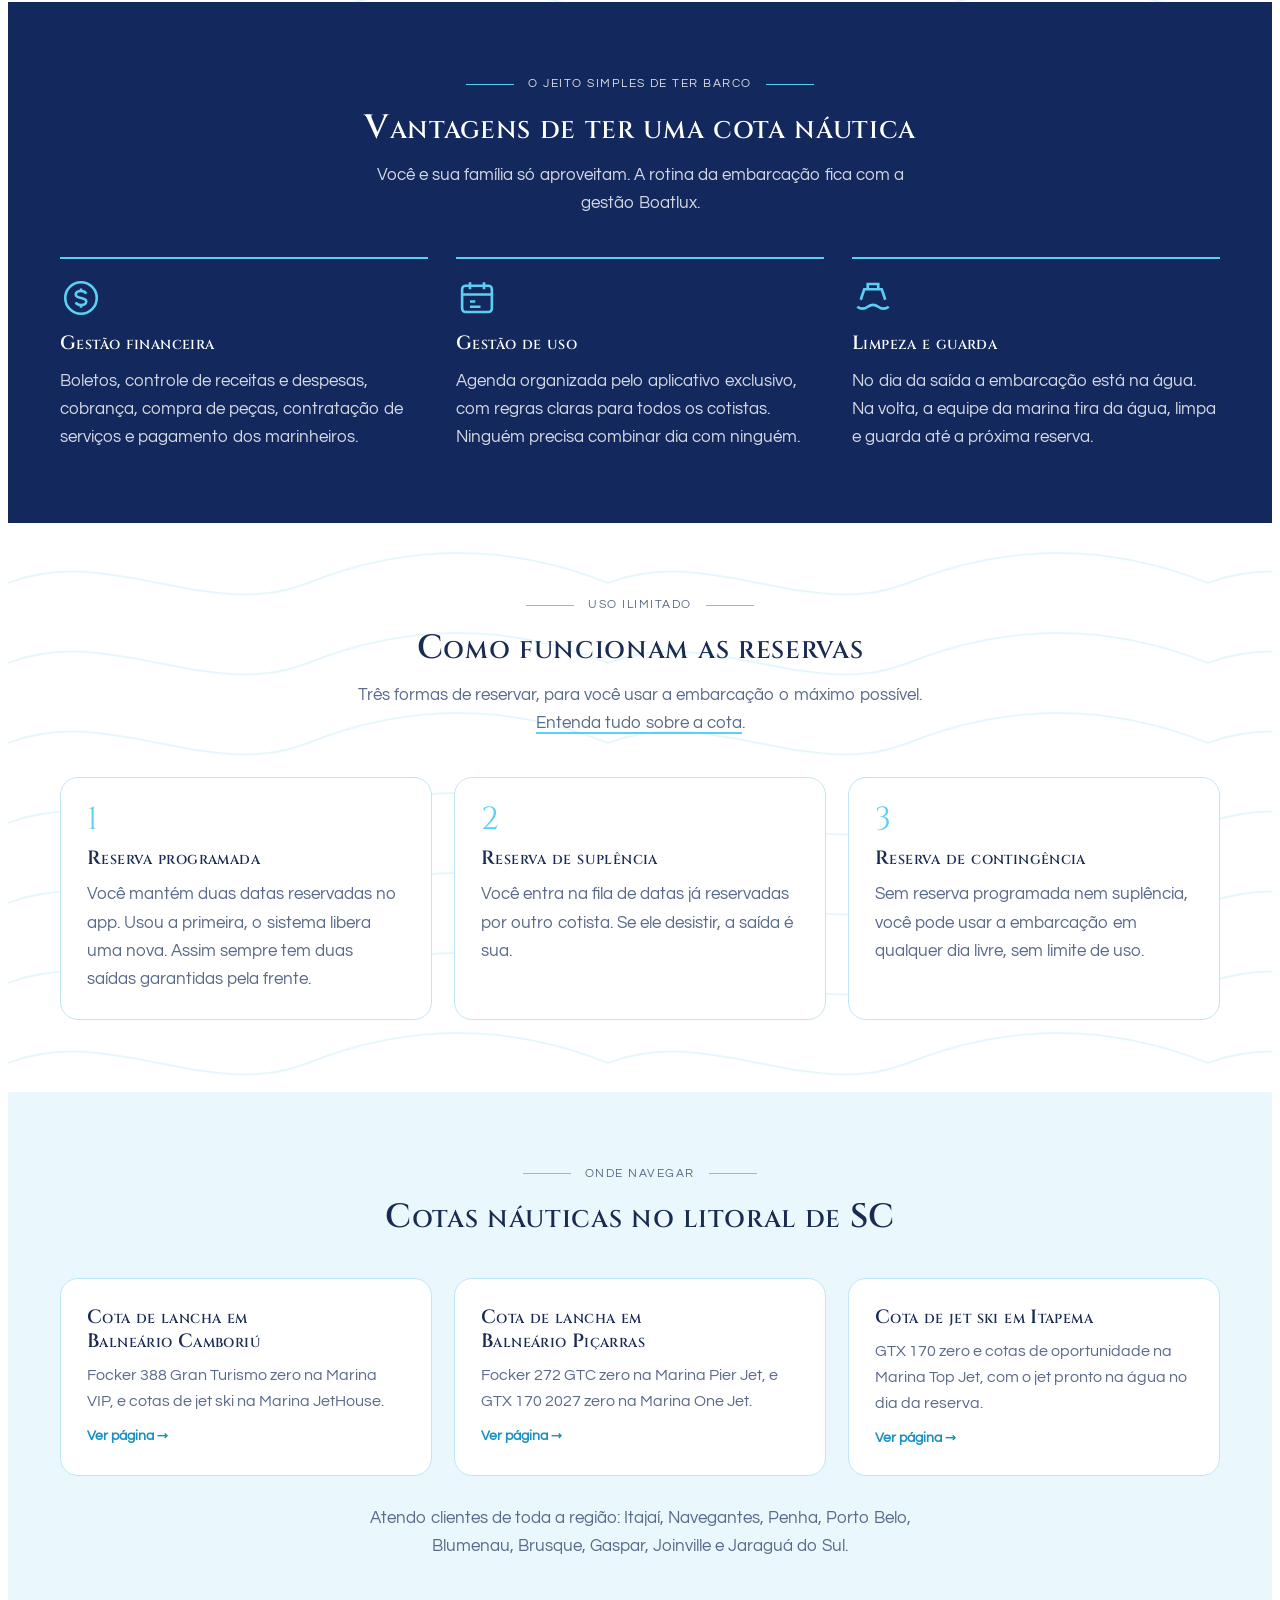
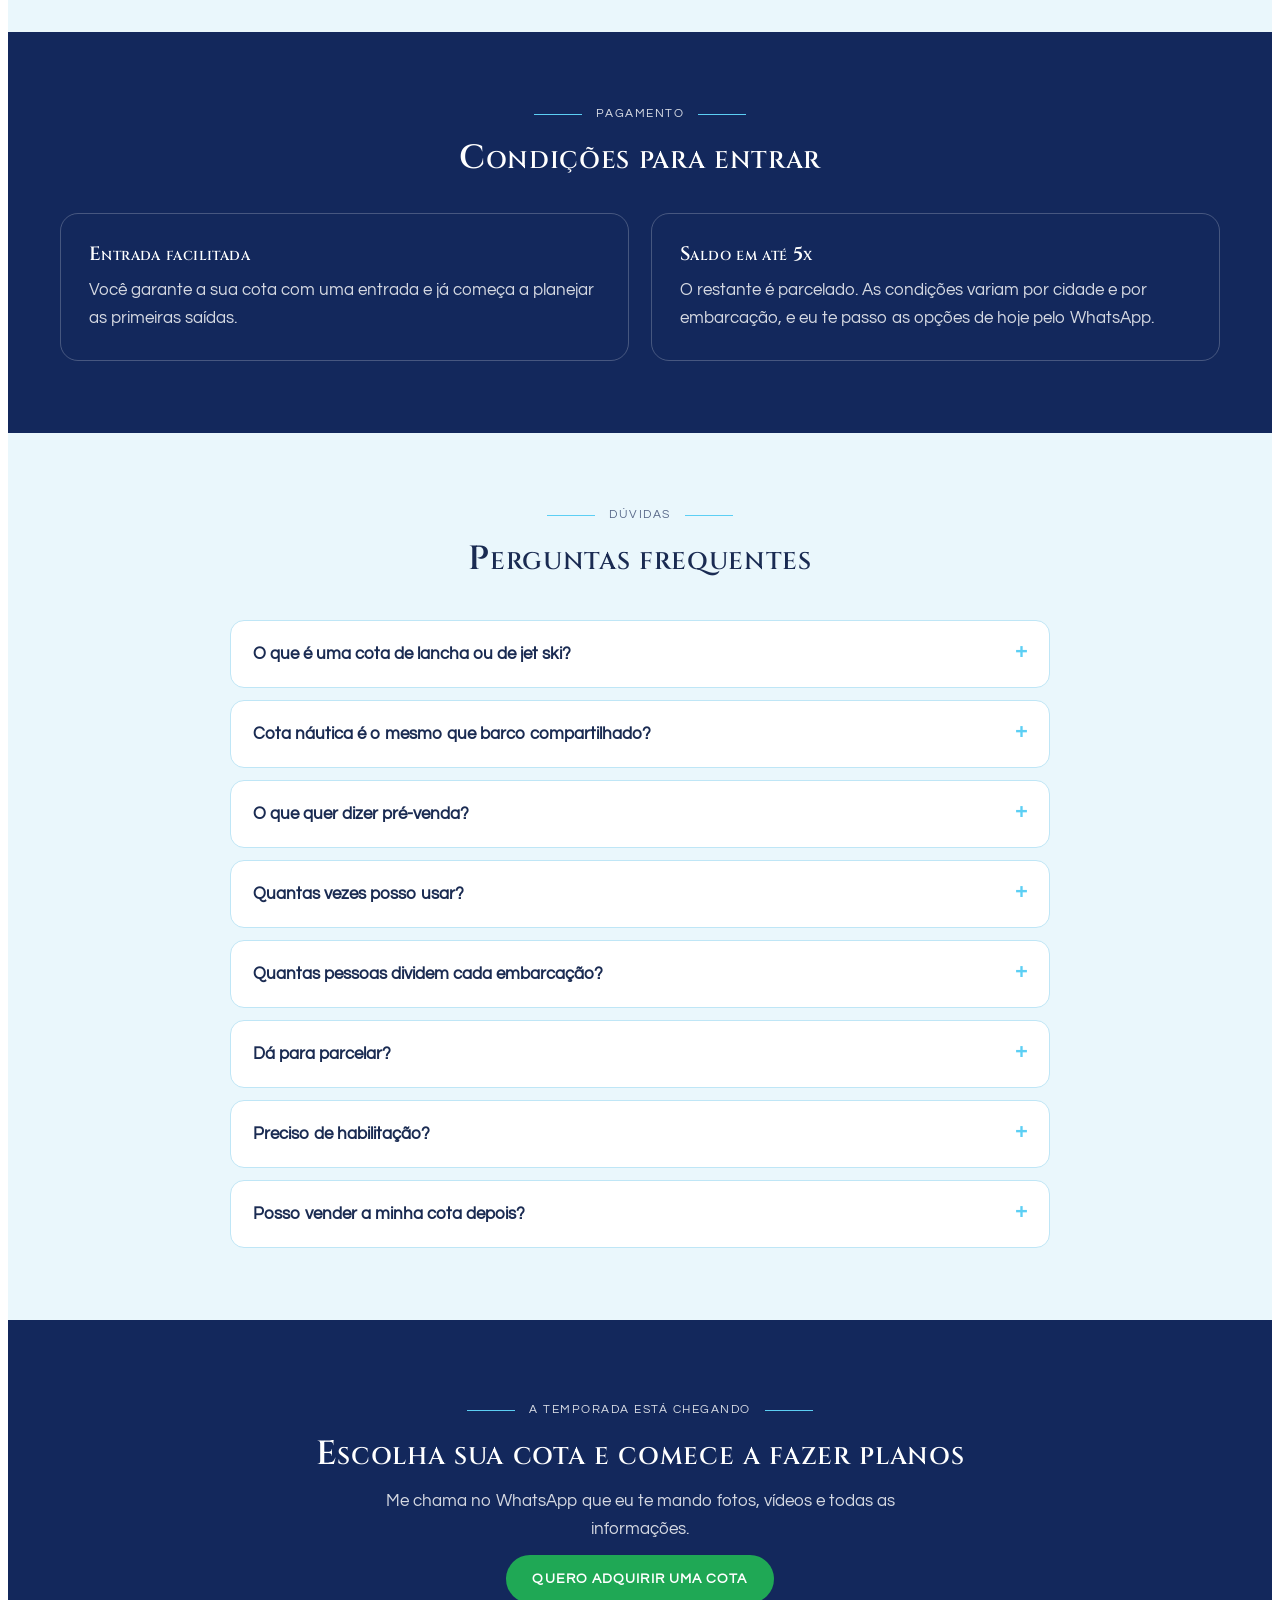
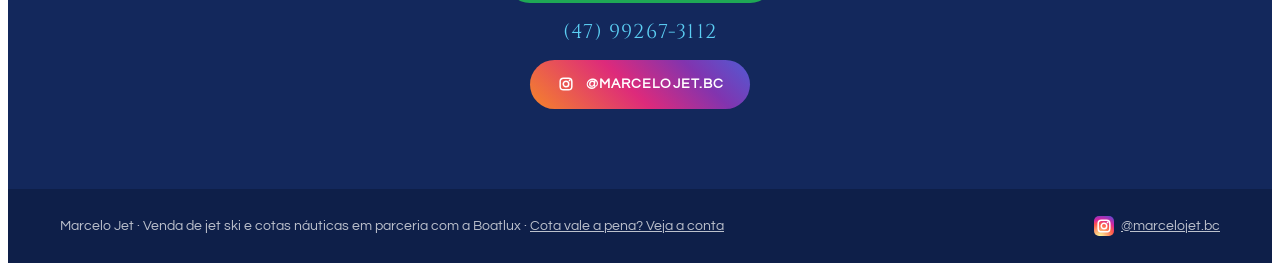
==== commit dc16d26b: "Black Friday: contorno vermelho e botao no topo do site Co-Authored-By: Claude Opus 5.5 <noreply@ant" ====
--- a/index.html
+++ b/index.html
@@ -17,7 +17,7 @@
 <link rel="preconnect" href="https://fonts.googleapis.com">
 <link rel="preconnect" href="https://fonts.gstatic.com" crossorigin>
 <link rel="stylesheet" href="https://fonts.googleapis.com/css2?family=Cinzel:wght@500;600;700&family=Montserrat:ital,wght@0,500;0,700;0,800;1,800&family=Questrial&display=swap">
-<link rel="stylesheet" href="css/site.css?v=123426e3">
+<link rel="stylesheet" href="css/site.css?v=f1daf278">
 <!-- Meta Pixel -->
 <script>
 !function(f,b,e,v,n,t,s){if(f.fbq)return;n=f.fbq=function(){n.callMethod?
@@ -51,9 +51,10 @@
       <div class="drop"><button type="button" aria-haspopup="true">Cotas</button><div class="drop-lista"><a href="balneario-camboriu.html">Balneário Camboriú</a><a href="balneario-picarras.html">Balneário Piçarras</a><a href="itapema.html">Itapema</a><a href="como-funciona.html">Como funciona a cota</a></div></div><a href="venda-de-jet-ski.html">Venda de jet</a><a href="venda-de-lancha.html">Venda de lancha</a><a href="guarda-de-jet-ski.html">Guarda de jet</a><a href="escola-nautica-balneario-camboriu.html">Escola náutica</a><a class="m-novo" href="dicas.html">Cota vale a pena? Veja a conta<span class="badge-n">1</span></a>
     </nav>
     <div class="topo-acoes"><a class="ig-topo" href="https://www.instagram.com/marcelojet.bc/" target="_blank" rel="noopener" aria-label="Instagram @marcelojet.bc"><svg class="ig-ico" viewBox="0 0 24 24" aria-hidden="true"><defs><radialGradient id="igg" cx="30%" cy="107%" r="150%"><stop offset="0" stop-color="#FDF497"/><stop offset=".05" stop-color="#FDF497"/><stop offset=".45" stop-color="#FD5949"/><stop offset=".6" stop-color="#D6249F"/><stop offset=".9" stop-color="#285AEB"/></radialGradient></defs><rect width="24" height="24" rx="6" fill="url(#igg)"/><rect x="5" y="5" width="14" height="14" rx="4" fill="none" stroke="#fff" stroke-width="1.8"/><circle cx="12" cy="12" r="3.3" fill="none" stroke="#fff" stroke-width="1.8"/><circle cx="16.3" cy="7.7" r="1.1" fill="#fff"/></svg><span>@marcelojet.bc</span></a><a class="botao zap" href="https://wa.me/5547992673112?text=Oi%20Marcelo%2C%20vi%20o%20site%20e%20quero%20saber%20das%20cotas" target="_blank" rel="noopener">WhatsApp</a></div>
-    <div class="menu-mob-wrap"><nav class="menu-mob" aria-label="Páginas"><a class="mob-novo" href="dicas.html">Cota vale a pena? Veja a conta<span class="badge-n">1</span></a><a href="balneario-camboriu.html">Cotas BC</a><a href="balneario-picarras.html">Cotas Piçarras</a><a href="itapema.html">Cotas Itapema</a><a href="venda-de-jet-ski.html">Venda de jet</a><a href="venda-de-lancha.html">Venda de lancha</a><a href="guarda-de-jet-ski.html">Guarda de jet</a><a href="como-funciona.html">Como funciona</a><a class="mob-escola" href="escola-nautica-balneario-camboriu.html">Escola náutica · habilitação</a></nav></div>
+    <div class="menu-mob-wrap"><nav class="menu-mob" aria-label="Páginas"><a class="mob-novo" href="dicas.html">Cota vale a pena? Veja a conta<span class="badge-n">1</span></a><a class="mob-bf" href="#lanchas-oportunidade">🔥 Black Friday · lanchas com desconto</a><a href="balneario-camboriu.html">Cotas BC</a><a href="balneario-picarras.html">Cotas Piçarras</a><a href="itapema.html">Cotas Itapema</a><a href="venda-de-jet-ski.html">Venda de jet</a><a href="venda-de-lancha.html">Venda de lancha</a><a href="guarda-de-jet-ski.html">Guarda de jet</a><a href="como-funciona.html">Como funciona</a><a class="mob-escola" href="escola-nautica-balneario-camboriu.html">Escola náutica · habilitação</a></nav></div>
   </div>
 </header>
+<div class="bf-barra"><a href="#lanchas-oportunidade">🔥 Black Friday · lanchas com desconto <span aria-hidden="true">↓</span></a></div>
 
 <main id="inicio">
   <section class="lanc faixa" id="lancamento">
--- a/css/site.css
+++ b/css/site.css
@@ -735,10 +735,18 @@
 }
 
 .lancha-op{scroll-margin-top:96px}
-.lancha-op.op-bf{outline:3px solid #F5B301;outline-offset:-3px;border-radius:20px;box-shadow:0 18px 40px -20px rgba(245,179,1,.55)}
-.selo.selo-bf{background:#111;color:#F5B301;font-weight:800;letter-spacing:.06em;text-transform:uppercase}
-.preco-bf .bf-tag{display:inline-block;align-self:flex-start;background:#111;color:#F5B301;font-size:.72rem;font-weight:800;letter-spacing:.08em;text-transform:uppercase;padding:4px 10px;border-radius:999px;margin-bottom:4px}
+.lancha-op.op-bf{outline:3px solid #E10600;outline-offset:-3px;border-radius:20px;box-shadow:0 18px 40px -20px rgba(225,6,0,.55)}
+.selo.selo-bf{background:#111;color:#fff;border:2px solid #E10600;font-weight:800;letter-spacing:.06em;text-transform:uppercase}
+.preco-bf .bf-tag{display:inline-block;align-self:flex-start;background:#E10600;color:#fff;font-size:.72rem;font-weight:800;letter-spacing:.08em;text-transform:uppercase;padding:4px 10px;border-radius:999px;margin-bottom:4px}
 .preco-bf .de{text-decoration:line-through}
+#lanchas-oportunidade{scroll-margin-top:96px}
+.menu-mob a.mob-bf{grid-column:1/-1;display:flex;align-items:center;justify-content:center;background:#E10600;color:#fff;font-weight:800;border-color:#E10600;animation:bf-pulsa 2.2s ease-in-out infinite}
+.bf-barra{display:none;justify-content:center;padding:12px 16px;background:#fff}
+.bf-barra a{display:inline-flex;align-items:center;gap:8px;background:#E10600;color:#fff;font-weight:800;letter-spacing:.06em;text-transform:uppercase;font-size:.85rem;padding:11px 26px;border-radius:999px;text-decoration:none;box-shadow:0 10px 24px -12px rgba(225,6,0,.8);animation:bf-pulsa 2.2s ease-in-out infinite}
+.bf-barra a:hover{background:#B80500}
+@media (min-width:1001px){.bf-barra{display:flex}}
+@keyframes bf-pulsa{0%,100%{transform:scale(1)}50%{transform:scale(1.035)}}
+@media (prefers-reduced-motion:reduce){.bf-barra a,.menu-mob a.mob-bf{animation:none}}
 .lancha-op:target{box-shadow:0 0 0 4px #2EC5E8,0 20px 40px -18px rgba(14,31,73,.5);border-radius:20px;animation:alvo-pisca 1.2s ease-in-out 2}
 @keyframes alvo-pisca{50%{box-shadow:0 0 0 8px rgba(46,197,232,.45),0 20px 40px -18px rgba(14,31,73,.5)}}
 
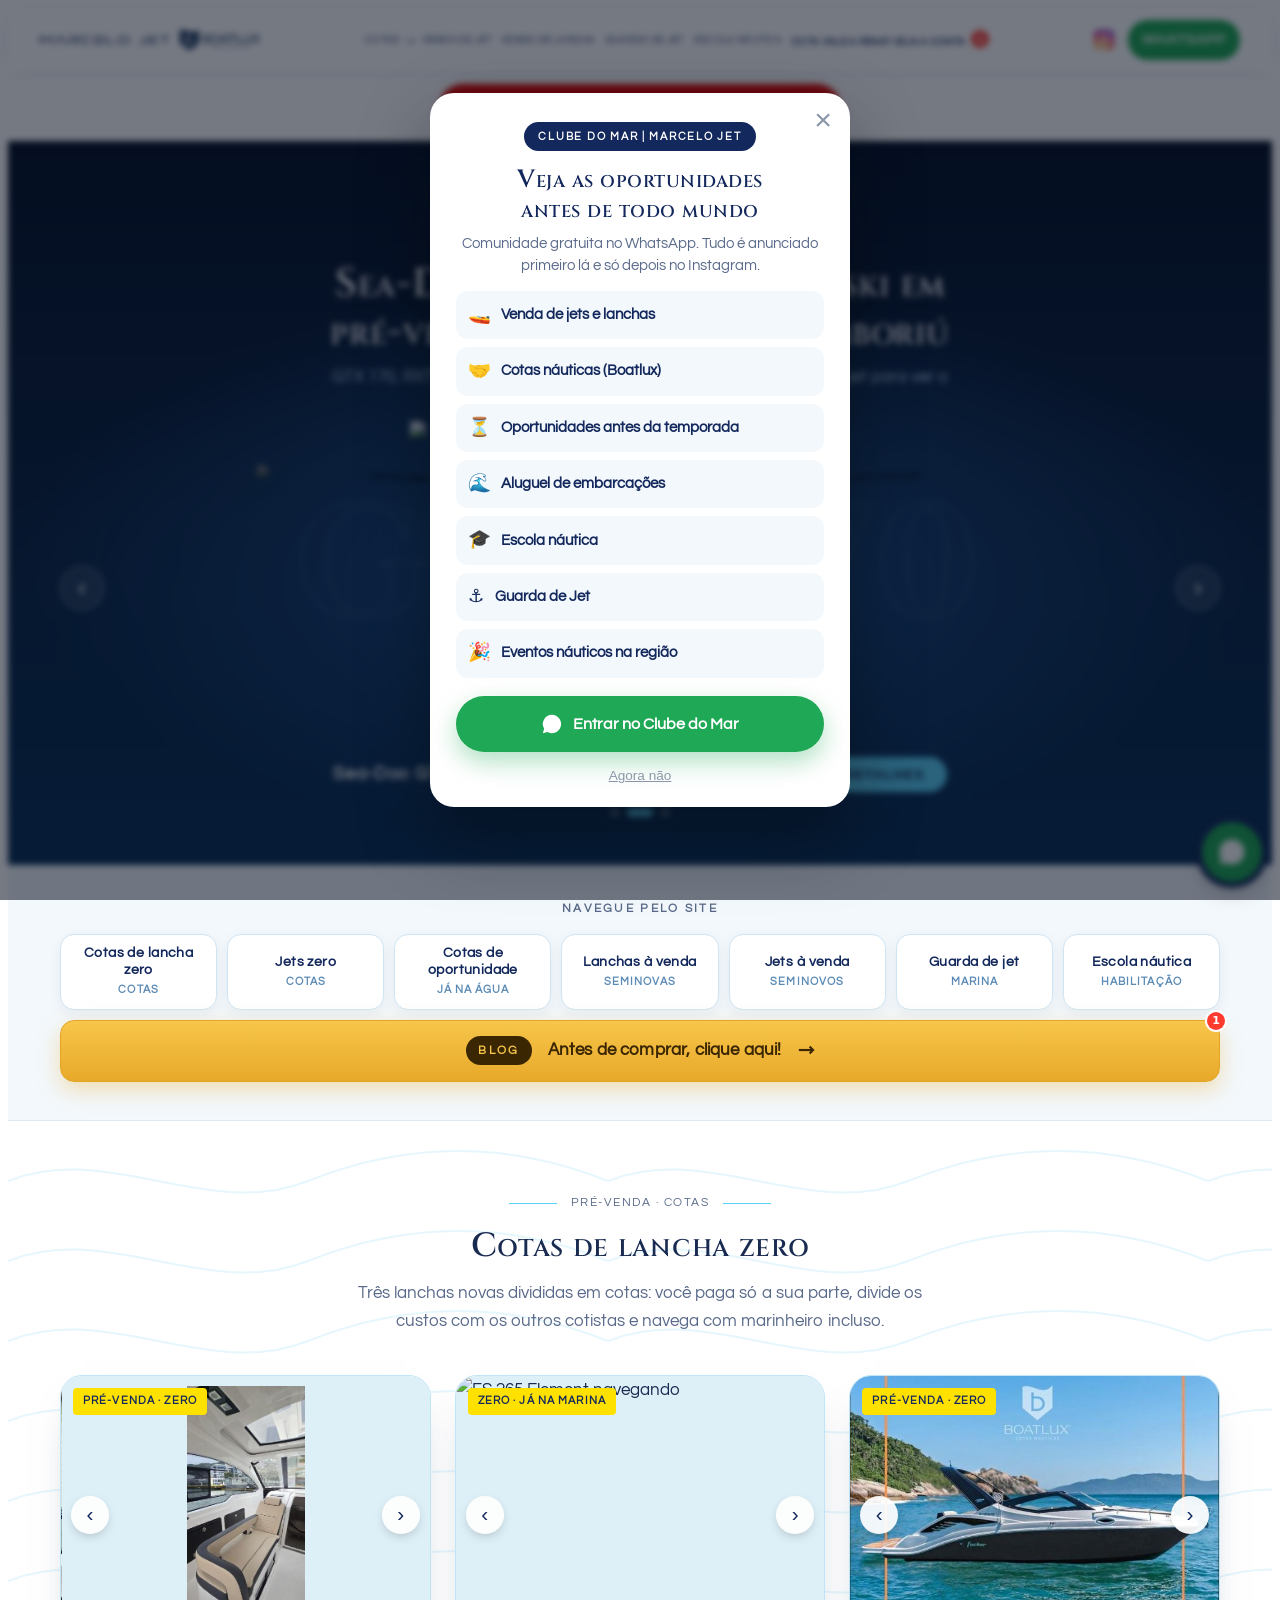
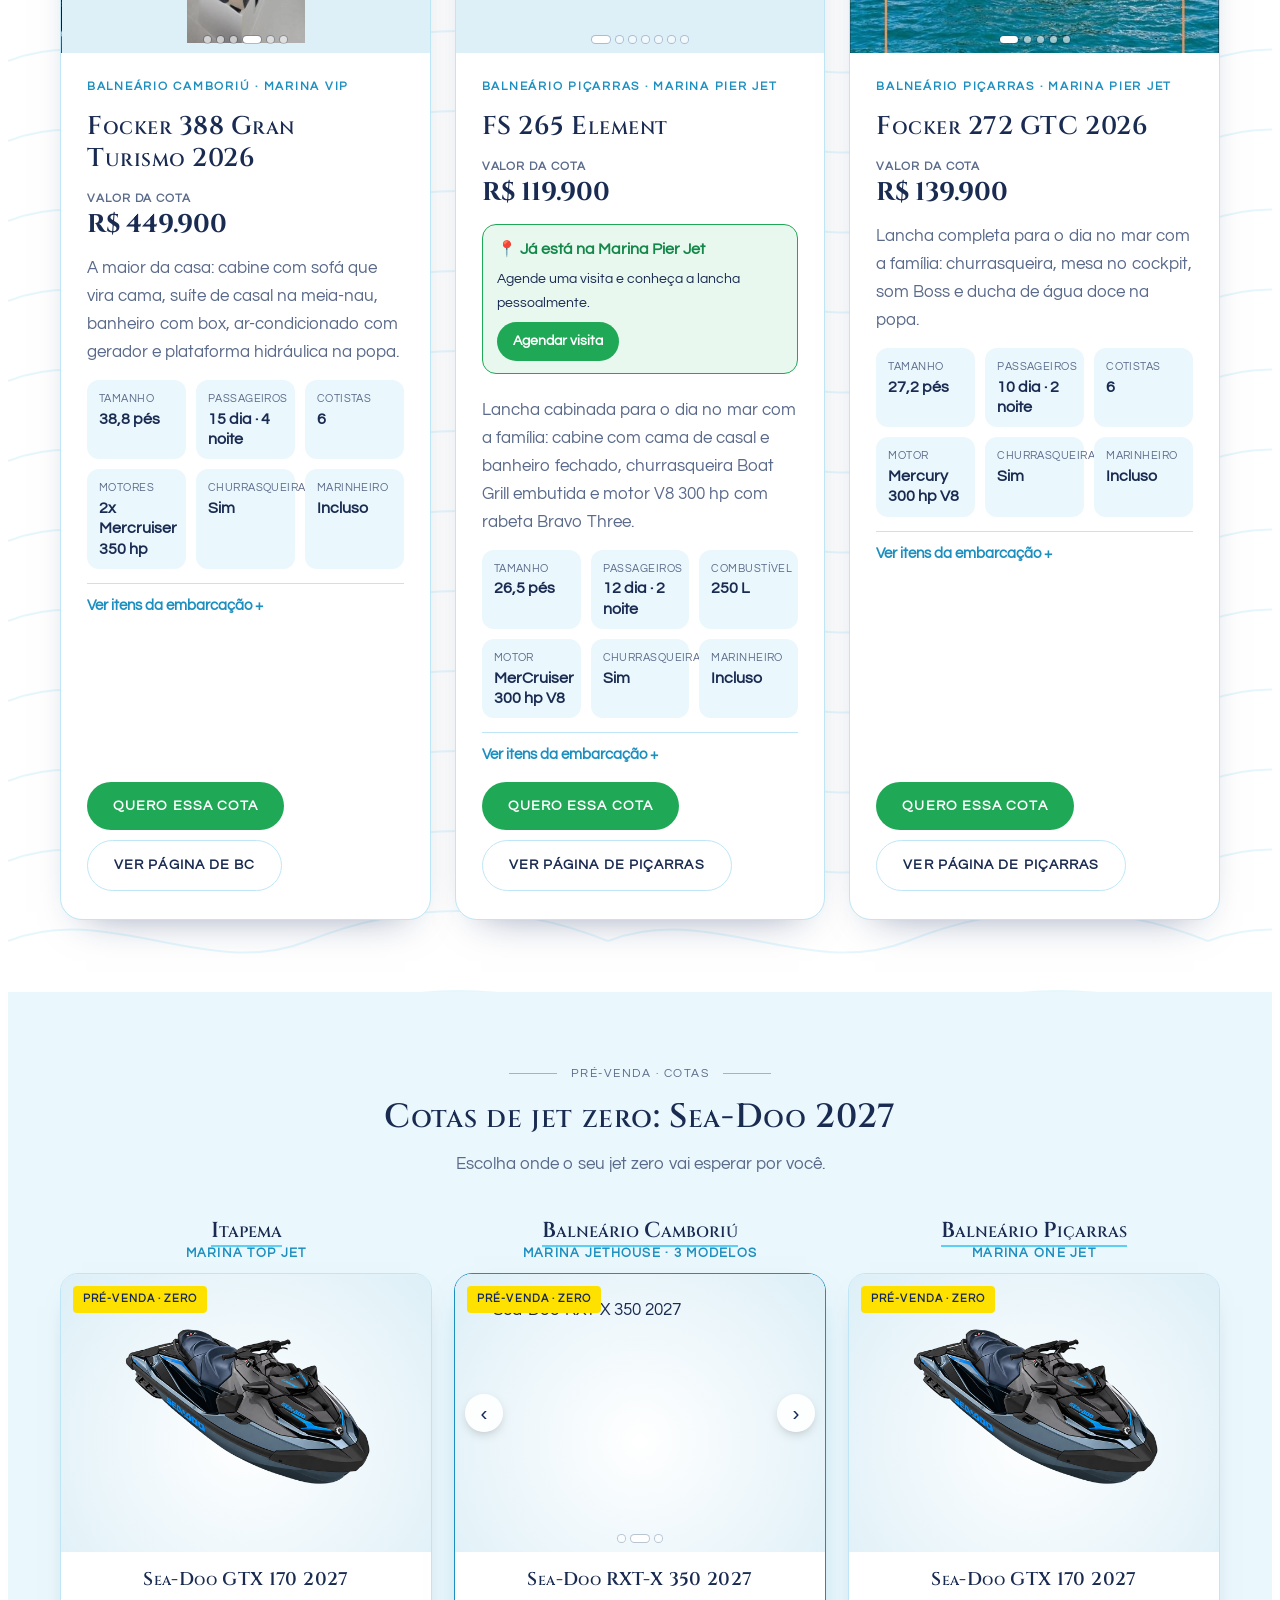
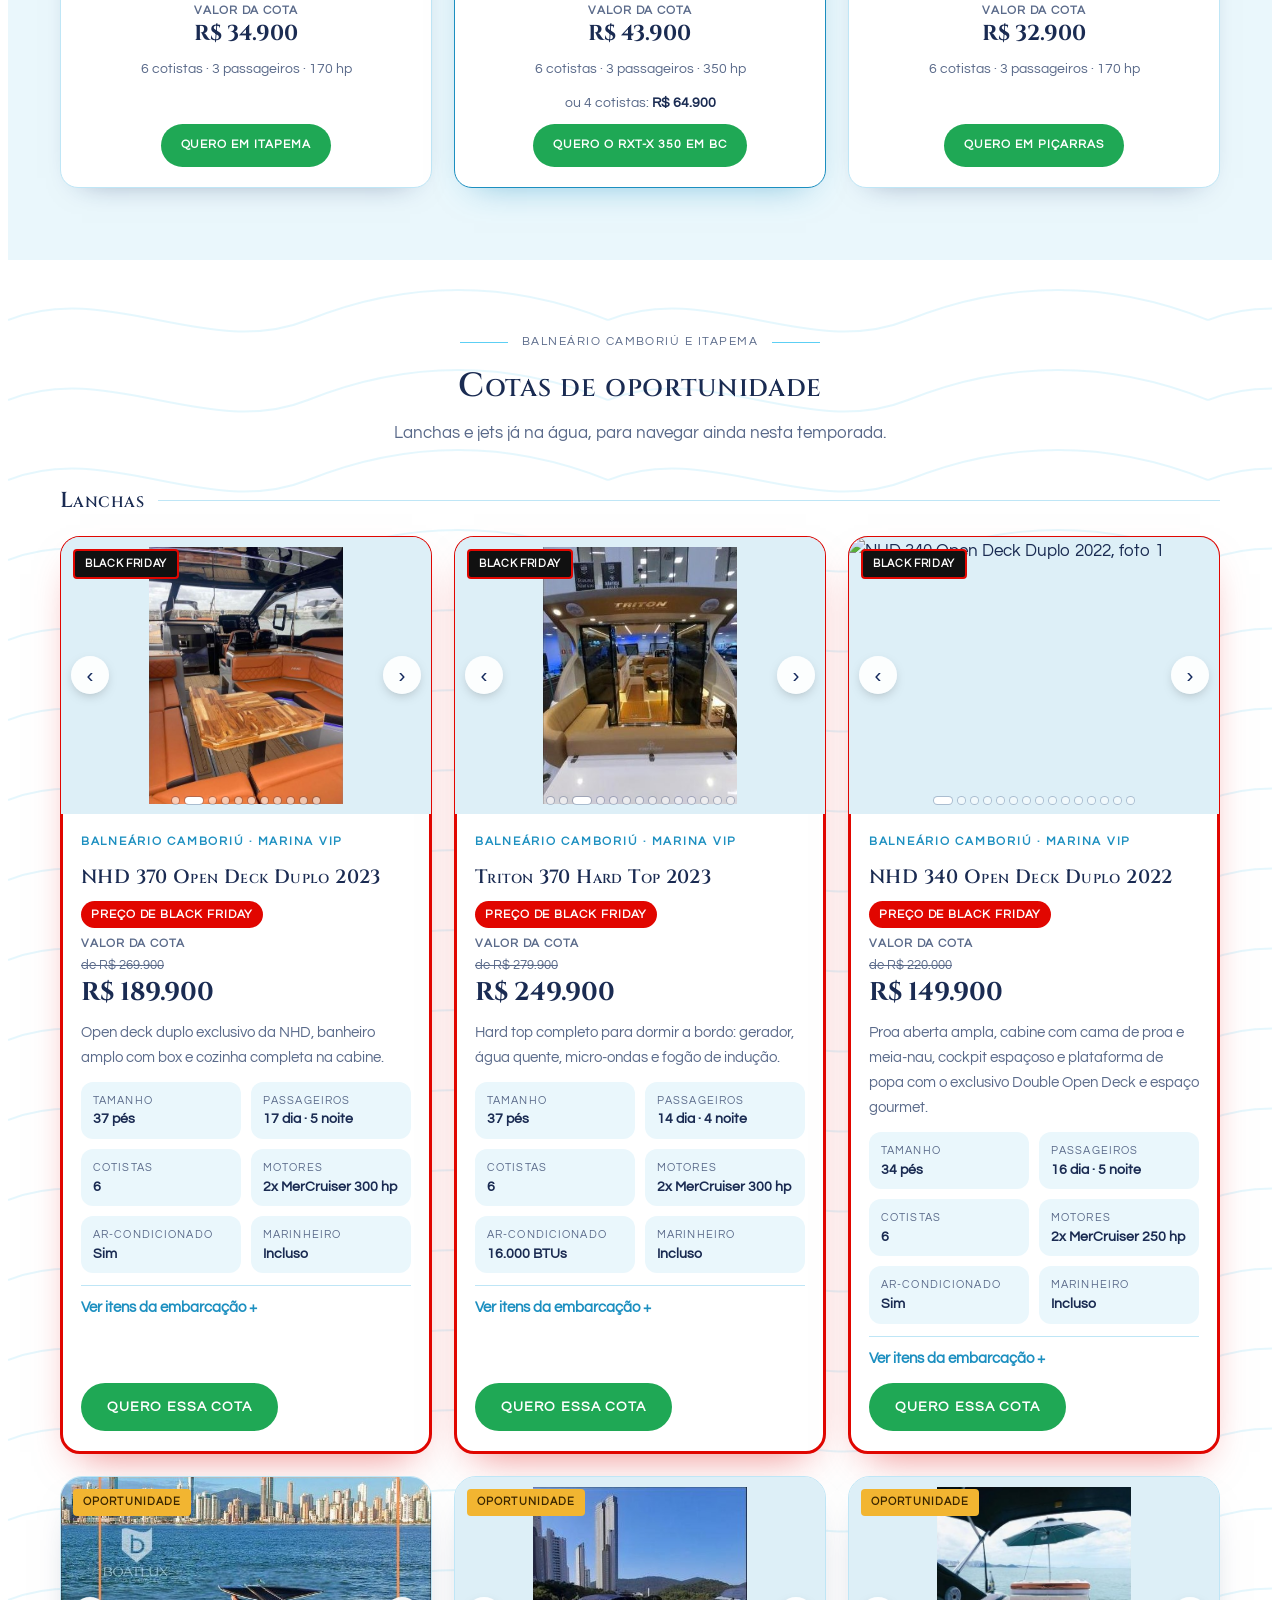
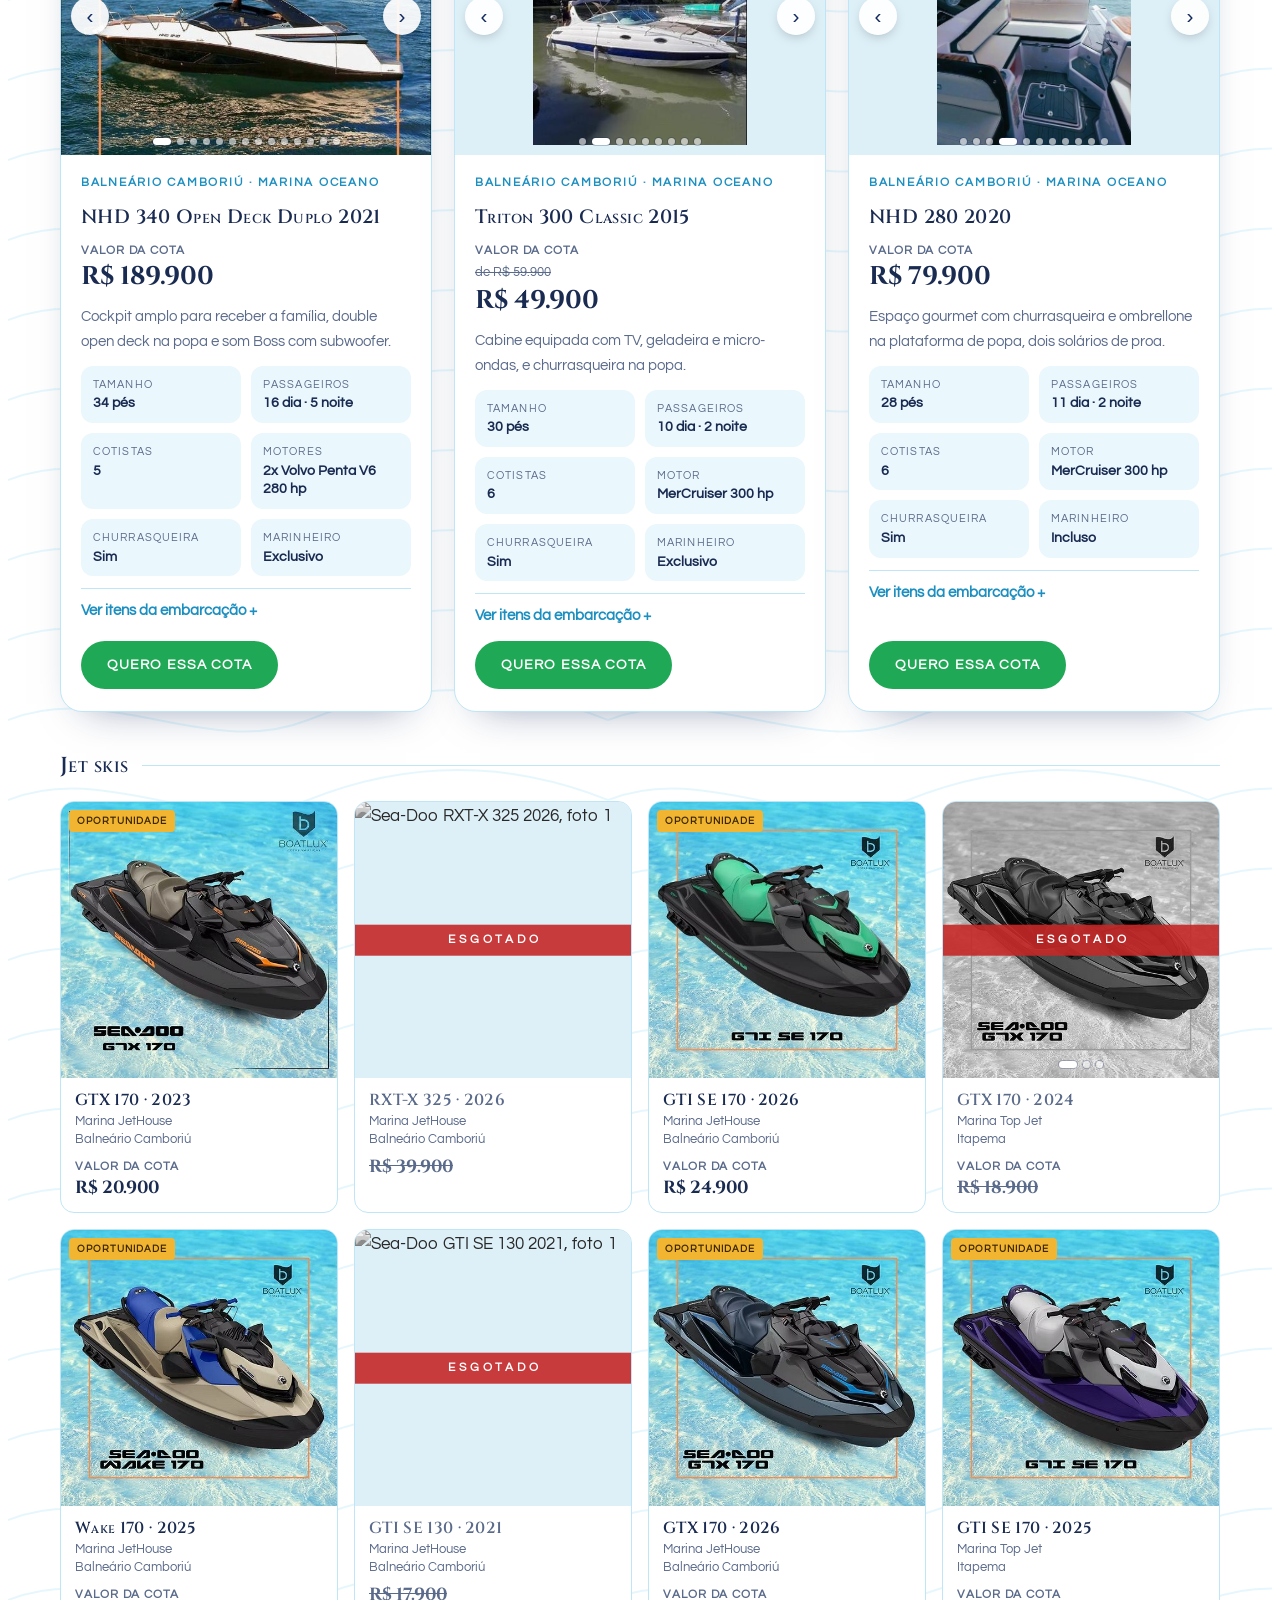
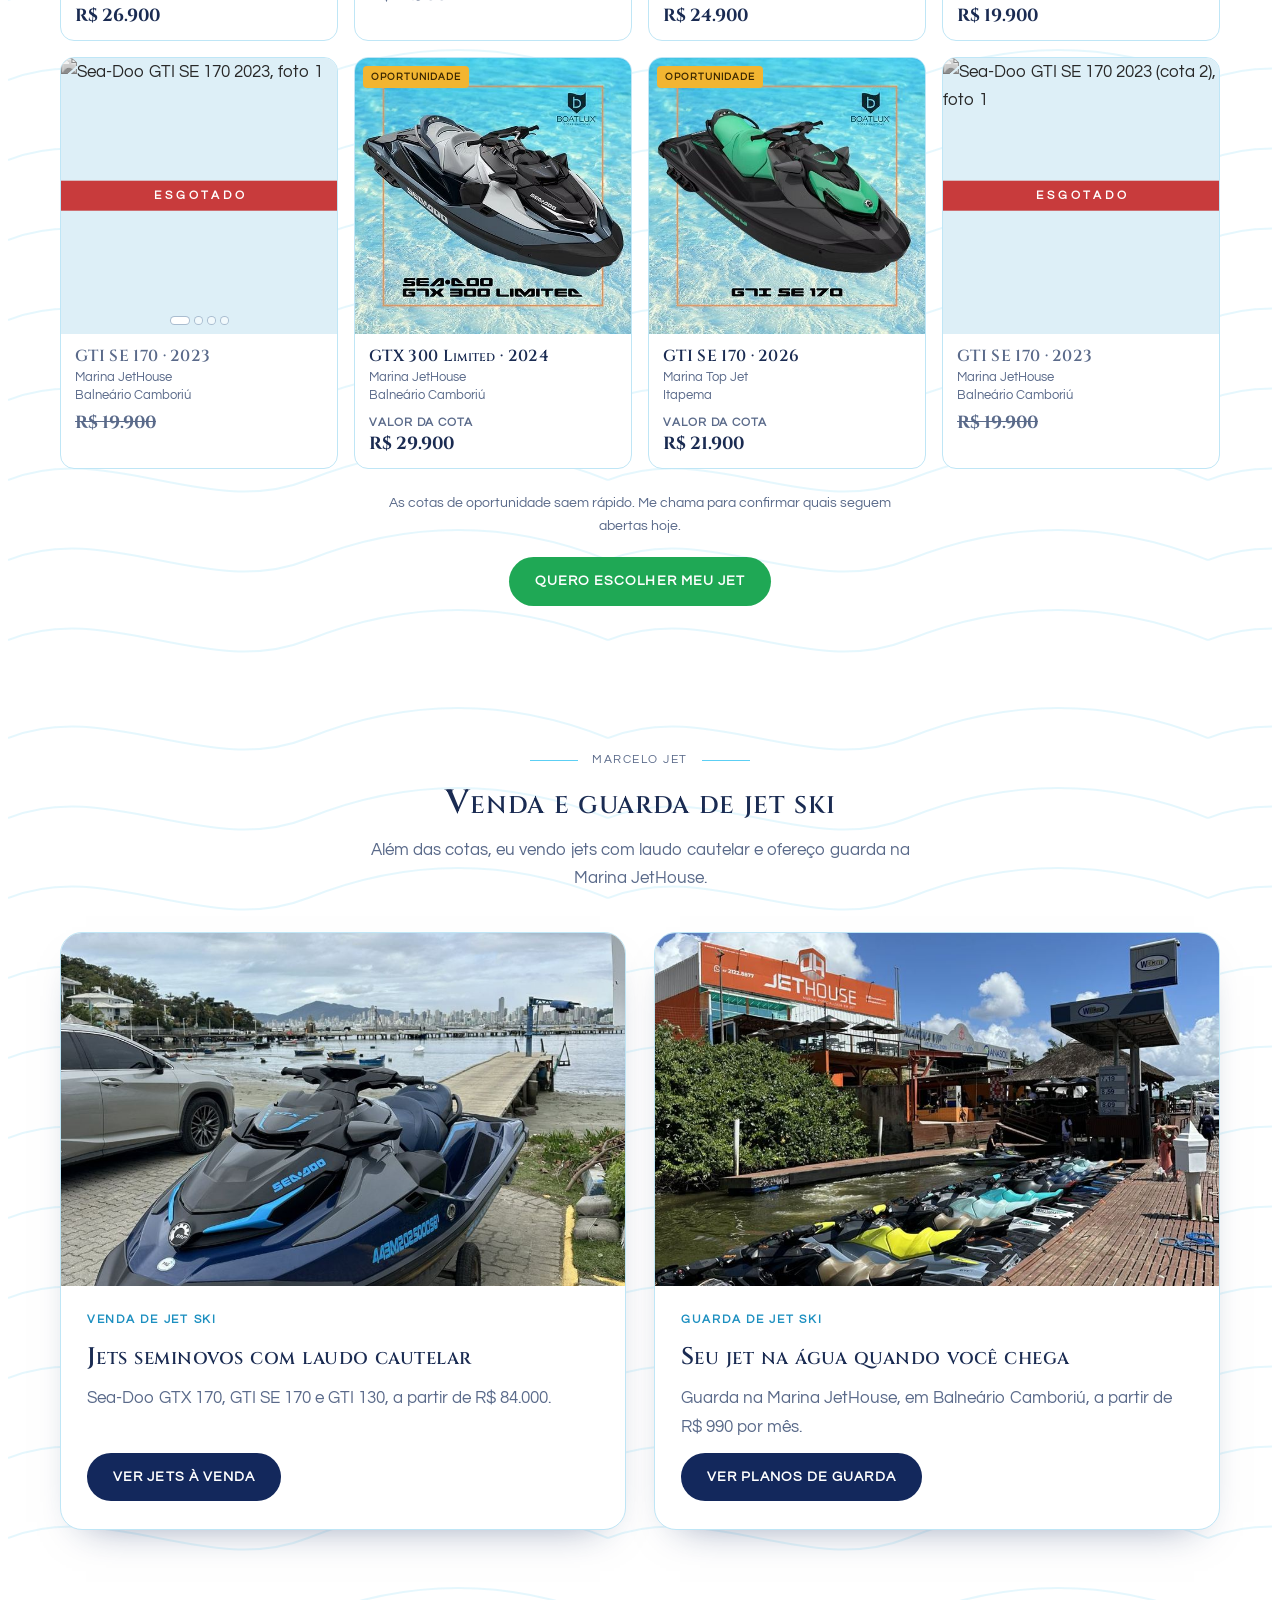
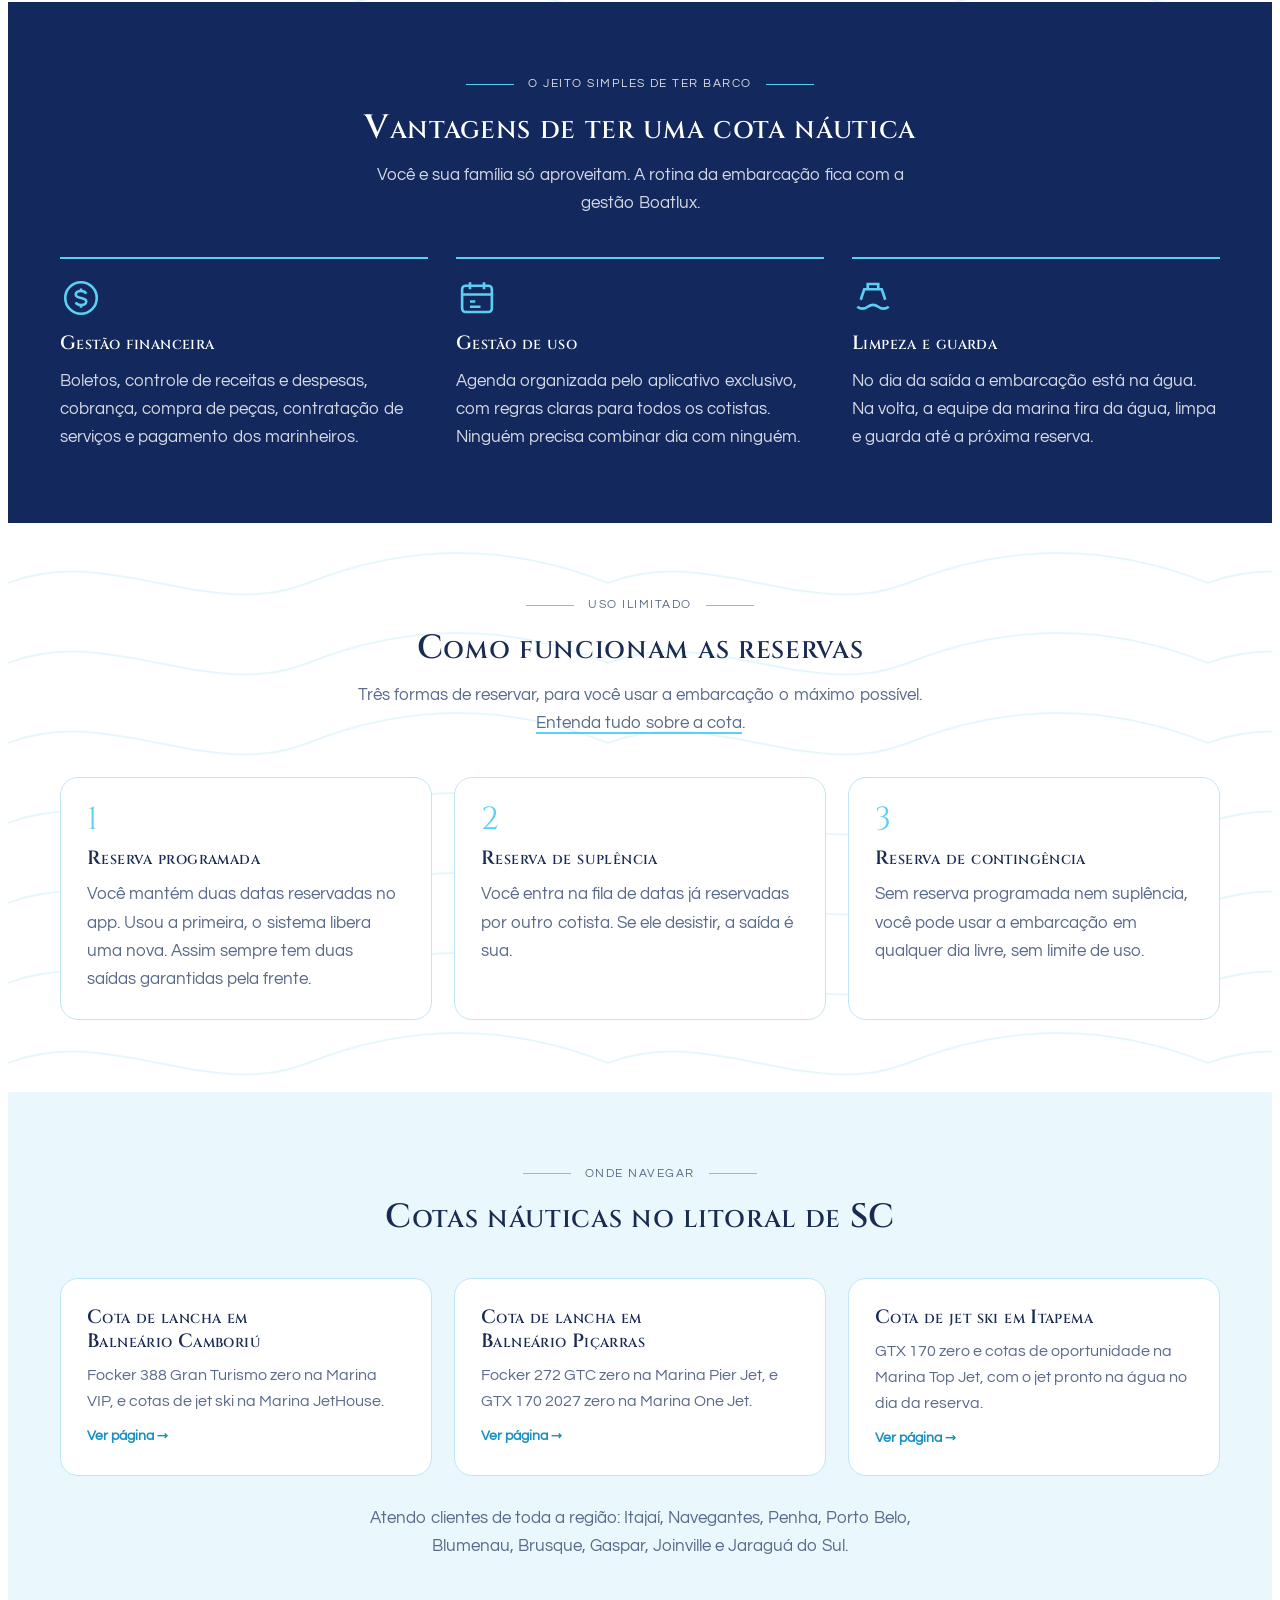
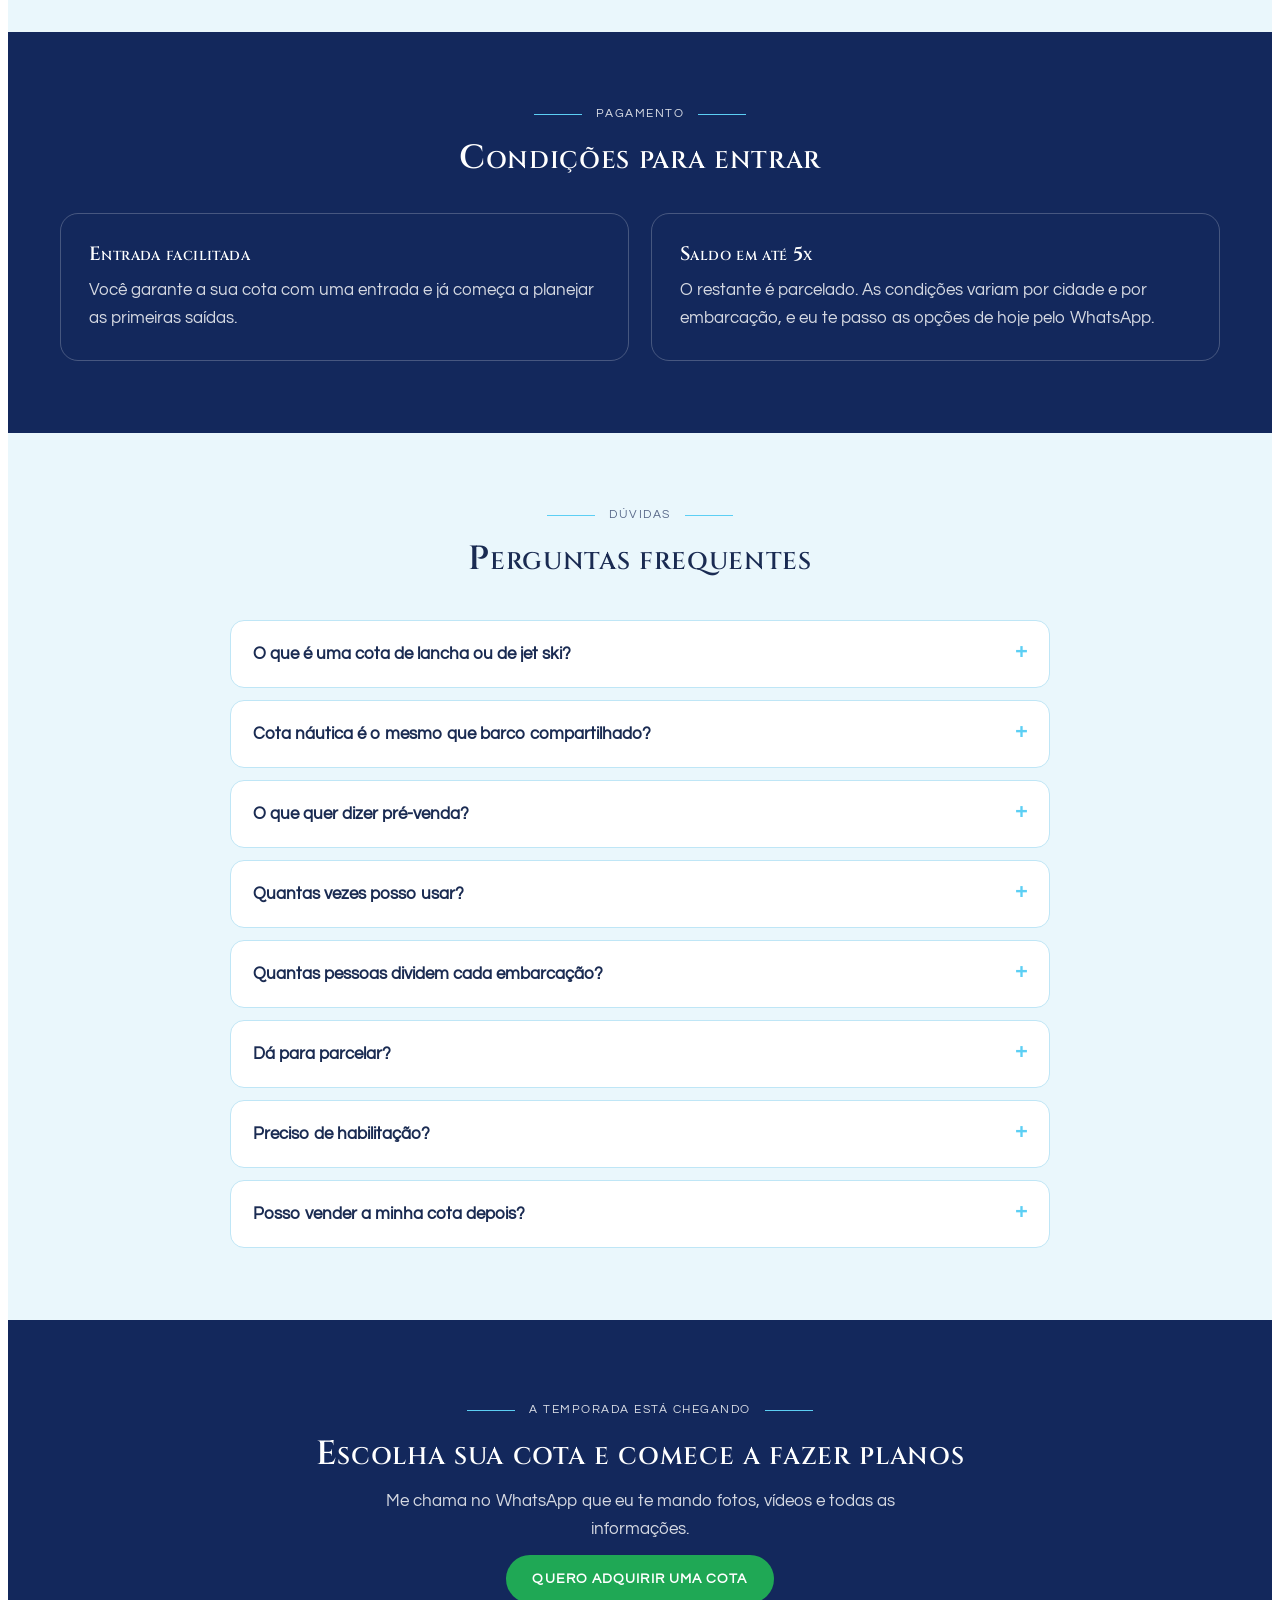
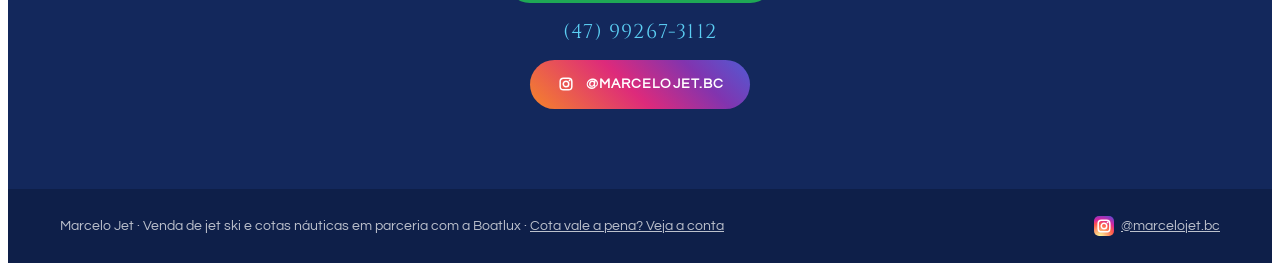
==== commit 9a7735a1: "Link Black Friday: sem popup ao chegar nas lanchas Co-Authored-By: Claude Opus 5.5 <noreply@anthropi" ====
--- a/index.html
+++ b/index.html
@@ -542,7 +542,7 @@
 </a>
 
 
-<script src="js/galeria.js?v=a92437d8"></script>
+<script src="js/galeria.js?v=1e88c8d7"></script>
 <script src="js/pixel.js"></script>
 <script type="application/ld+json">
 {
